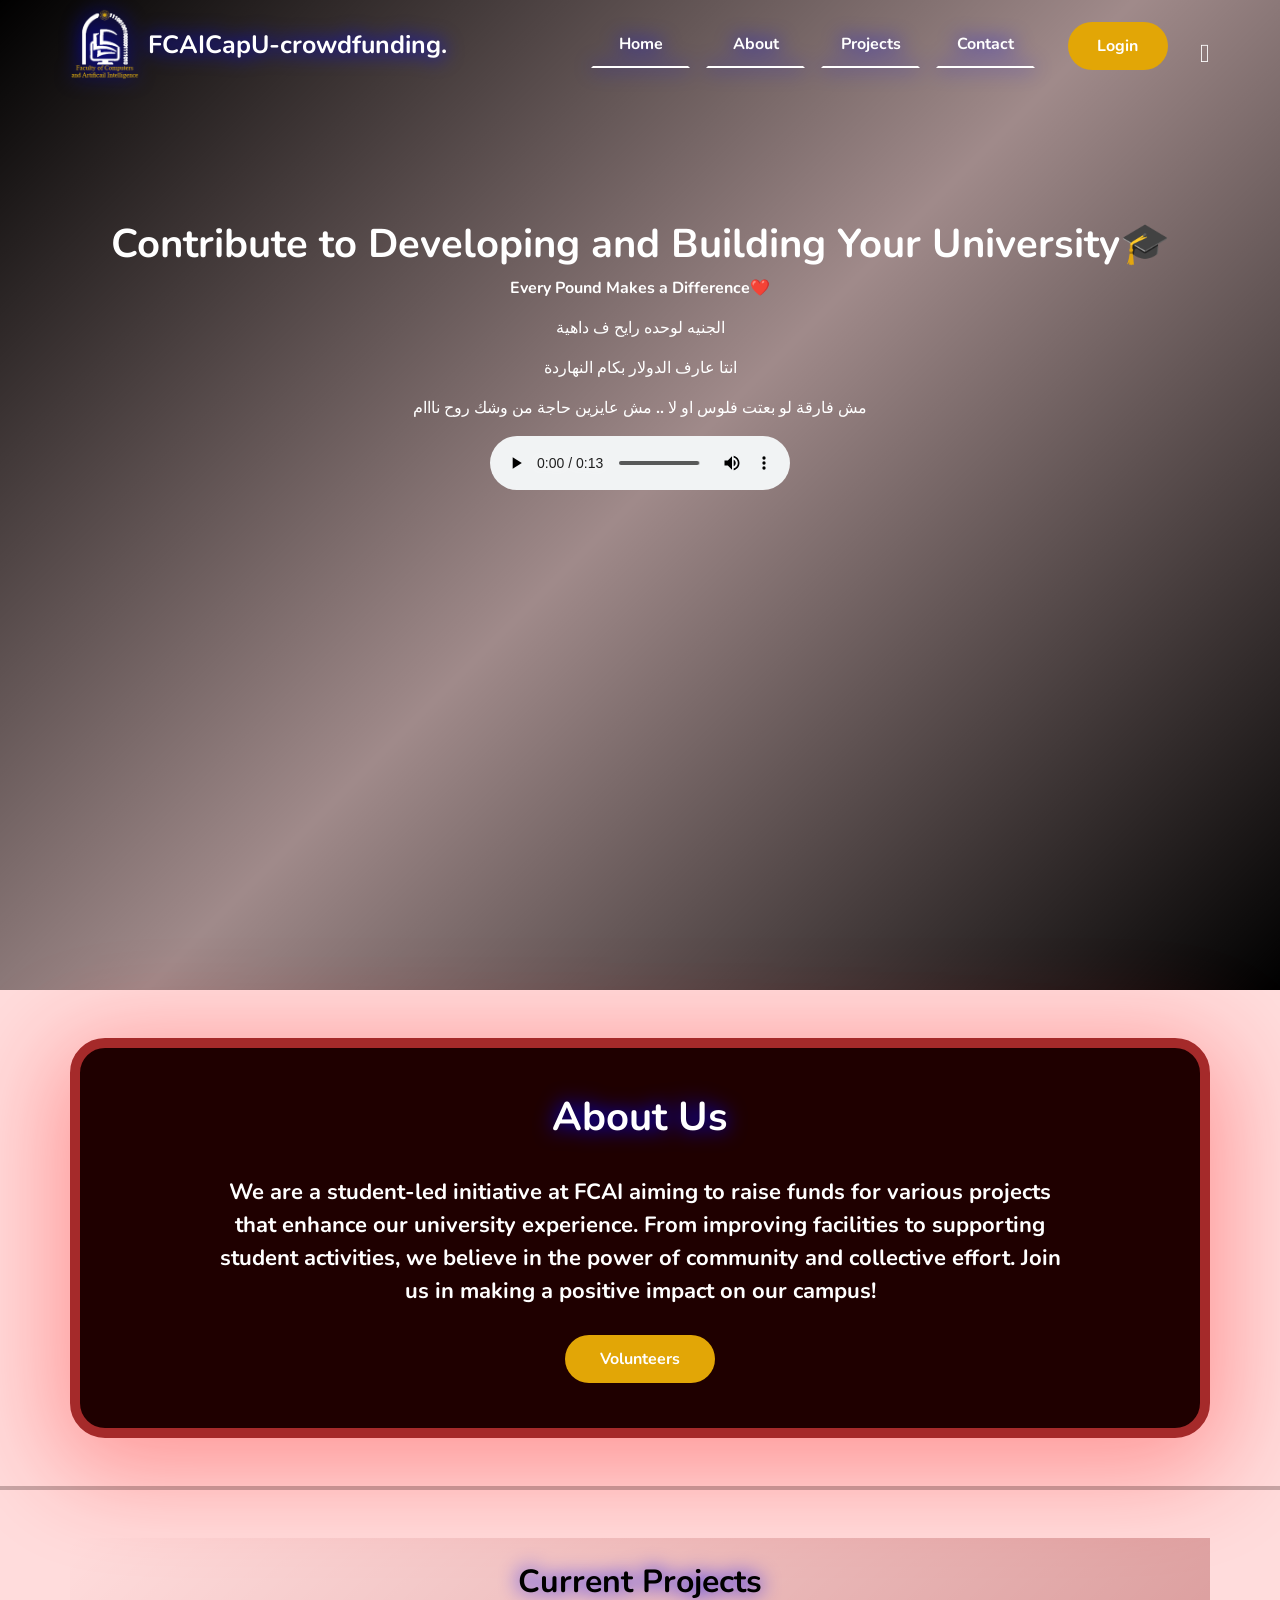
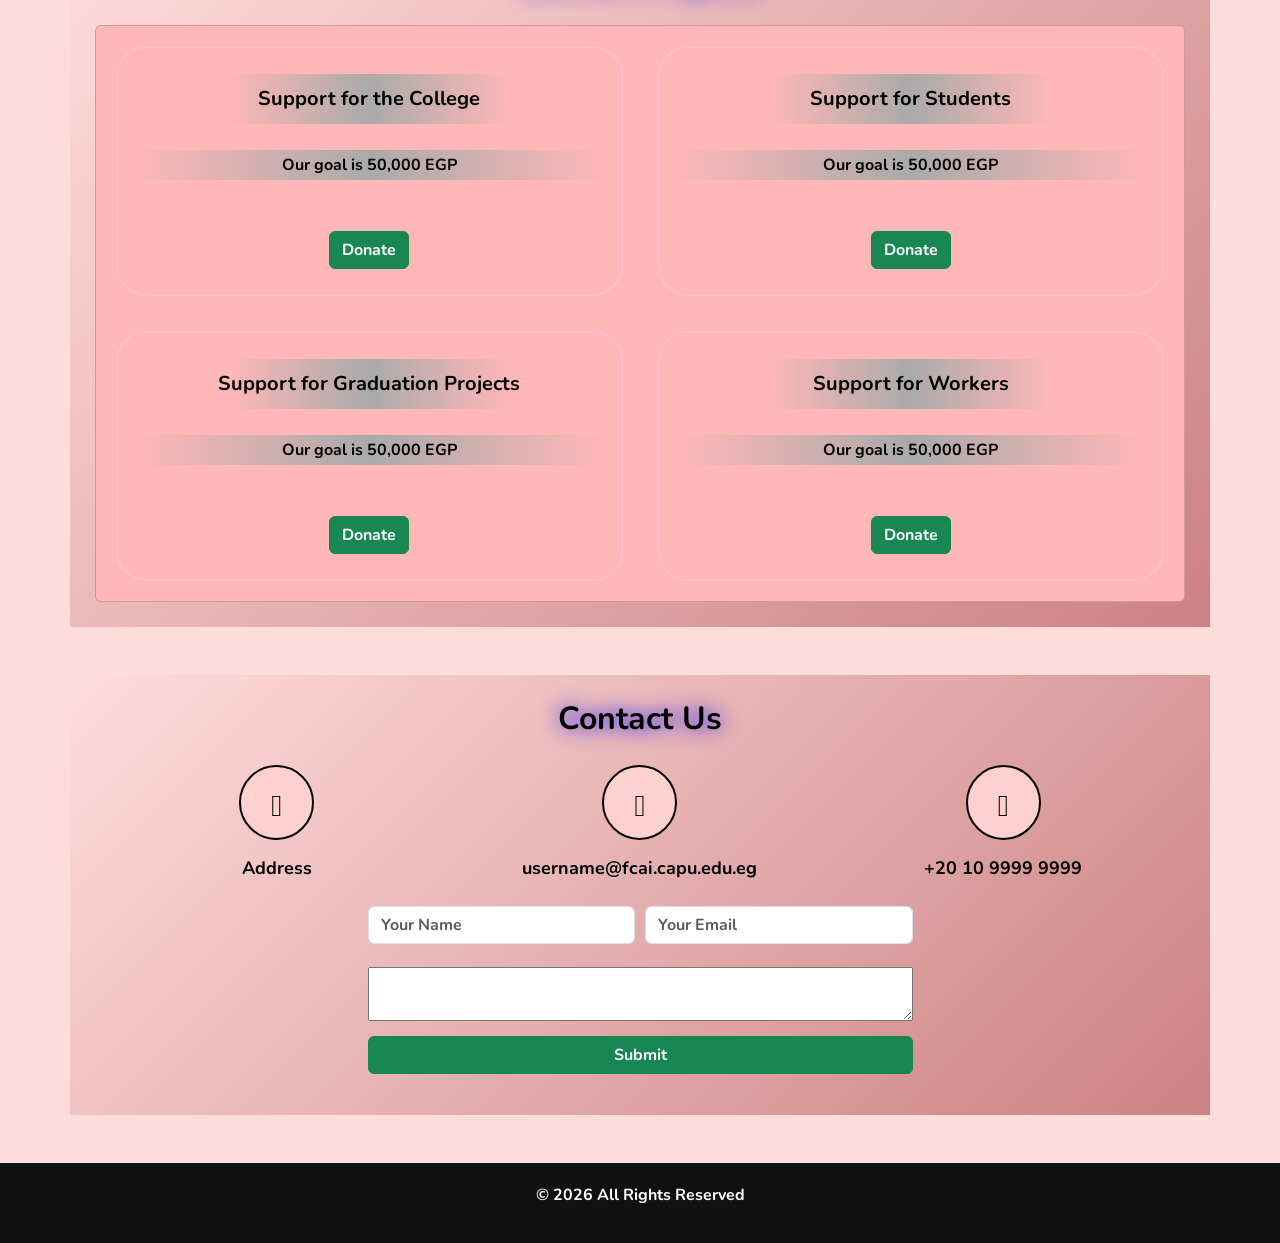
==== index.html @ 2aa603d4 "uyuyuyuyu" ====
<!DOCTYPE html>
<html lang="en">
<head>
    <meta charset="UTF-8">
    <meta name="viewport" content="width=device-width, initial-scale=1.0">
    <link rel="stylesheet" href="css/bootstrap/bootstrap.min.css">
    <link rel="stylesheet" href="css/bootstrap/bootstrap-icons.css">
    <link rel="stylesheet" href="css/main.css">
    <title>FCAICapU-crowdfunding</title>
    <link rel="icon" href="attachments/logos/logo1.png">
</head>
<body>
    <nav class="navbar">
        <div class="container">
            <div>
                <img src="attachments/logos/logo1.png" alt="Logo" class="logo" onclick="window.location.href='/index.html'">
                <a class="navbar-brand text-white ps-2" href="/index.html">FCAICapU-crowdfunding.</a>
            </div>
            <ul>
                <li><a href="#Home" class="text-white mx-2">Home</a></li>
                <li><a href="#about" class="text-white mx-2">About</a></li>
                <li><a href="#projects" class="text-white mx-2">Projects</a></li>
                <li><a href="#contact" class="text-white mx-2">Contact</a></li>
            </ul>
            <a href="html/login.html" class="btn btn-light mx-1 loginBtn">Login</a>
            <div class="theme">
                <i class="bi bi-sun-fill lightMode theme-icon"></i>
                <i class="bi bi-moon-fill darkMode theme-icon"></i>
            </div>
        </div>
    </nav>

    <!-- hero -->
    <section class="hero" id="Home">
        <h1>Contribute to Developing and Building Your University🎓</h1>
        <p>Every Pound Makes a Difference❤️</p>
        <p>الجنيه لوحده رايح ف داهية</p>
        <p>انتا عارف الدولار بكام النهاردة</p>
        <p>مش فارقة لو بعتت فلوس او لا .. مش عايزين حاجة من وشك روح نااام</p>
        <audio src="attachments/cc.mp3" controls></audio>
    </section>

    <!--   about   -->
    <section class="container my-5 about" id="about">
        <h1 class="text-center mb-4">About Us</h1>
        <p>We are a student-led initiative at FCAI aiming to raise funds for various projects that enhance our university experience. From improving facilities to supporting student activities, we believe in the power of community and collective effort. Join us in making a positive impact on our campus!</p>
        <button id="volunteers">Volunteers</button>
        <div class="pop-up" id="volunteerdiv">
            <div class="container">
                <button id="closeBtn">&times;</button>
                <div class="container2">
                    <div class="div1">
                        <div>
                            <img src="attachments/logos/logo1.png" alt="">
                            <p>Tarouq</p>
                        </div>
                        <div>
                            <img src="attachments/logos/logo1.png" alt="">
                            <p>Tarouq</p>
                        </div>
                    </div>
                    <div class="div2">
                        <div>
                            <img src="attachments/logos/logo1.png" alt="">
                            <p>Tarouq</p>
                        </div>
                        <div>
                            <img src="attachments/logos/logo1.png" alt="">
                            <p>Tarouq</p>
                        </div>
                    </div>
                    <div class="div3">
                        <div>
                            <img src="attachments/logos/logo1.png" alt="">
                            <p>Tarouq</p>
                        </div>
                        <div>
                            <img src="attachments/logos/logo1.png" alt="">
                            <p>Tarouq</p>
                        </div>
                    </div>
                </div>
            </div>
        </div>
    </section>
    <hr>
    
    <!--   projects   -->
    <section class="container my-5 projects" id="projects">
        <h2 class="text-center mb-4">Current Projects</h2>
        <div class="card project-card">
            <div class="card-body">
                <h5>Support for the College</h5>
                <p>Our goal is 50,000 EGP</p>
                <a href="html/support-college.html" id="support-college" class="btn btn-success mt-3">Donate</a>
            </div>
            <div class="card-body">
                <h5>Support for Students</h5>
                <p>Our goal is 50,000 EGP</p>
                <a href="html/support-students.html" id="support-students" class="btn btn-success mt-3">Donate</a>
            </div>
            <div class="card-body">
                <h5>Support for Graduation Projects</h5>
                <p>Our goal is 50,000 EGP</p>
                <a href="html/support-graduationProjects.html" id="support-graduationProjects" class="btn btn-success mt-3">Donate</a>
            </div>
            <div class="card-body">
                <h5>Support for Workers</h5>
                <p>Our goal is 50,000 EGP</p>
                <a href="html/support-workers.html" id="support-workers" class="btn btn-success mt-3">Donate</a>
            </div>
        </div>
    </section>

    <!-- contact -->
    <section id="contact" class="container my-5 contact">
        <h2 class="text-center">Contact Us</h2>
        <div class="bootstrap-icons">
            <div class="icon-div">
                <div class="circle">
                    <i class="bi bi-geo-alt-fill"></i>
                </div>
                <p>Address</p>
            </div>
            <div class="icon-div">
                <div class="circle"><i class="bi bi-envelope-fill"></i></div>
                <p>username@fcai.capu.edu.eg</p>
            </div>
            <div class="icon-div">
                <div class="circle"><i class="bi bi-telephone-fill"></i></div>
                <p>+20 10 9999 9999</button>
            </div>
        </div>
        <form action="php/donate.php" method="POST">
            <div style="display: flex; gap: 10px;">
                <input type="text" name="name" class="form-control my-2" placeholder="Your Name" required>
                <input type="email" name="email" class="form-control my-2" placeholder="Your Email" required>
            </div>
            <textarea name="" id="" required></textarea>
            <button class="btn btn-success w-100" type="submit">Submit</button>
        </form>
        <p id="msg" class="text-center mt-3"></p>
    </section>
    <footer>
        <p>© 2026 All Rights Reserved</p>
    </footer>
    <script src="js/main.js"></script>
</body>
</html>
---- css/main.css ----
@font-face {
    font-family: 'GE-SS-Two-Bold_ar';
    src: url('fonts/GE-SS-Two-ar/GE-SS-Two-Bold-ar.otf');
}
@font-face {
    font-family: 'GE-SS-Two-Light_ar';
    src: url('fonts/GE-SS-Two-ar/GE-SS-Two-Light-ar.otf');
}
@font-face {
    font-family: 'Nunito-Bold';
    src: url('fonts/Nunito-en/Nunito-Bold.ttf');
}
@font-face {
    font-family: 'Nunito-SemiBold';
    src: url('fonts/Nunito-en/Nunito-SemiBold.ttf');
}

/* ------------------------------------------------------------------------- Basics */
:root {
    --primary-color: #ffdcdc;
    --secondary-color: #1f0000;
    --third-color: #ffb7b7;
    --text-color: white;
    --text-color-inverted: black;
    --card-body-p: #aaa;
    --primary-shadow: 0 0 10px blue;
    --secondary-shadow: 0 0 10px rgb(0, 255, 255);
    --primary-hover-shadow: 0 10px 50px 0 rgba(0, 255, 255, 0.322);
    --secondary-hover-shadow: 0 15px 50px 0 rgba(255, 255, 0, 0.322);
}
* {
    font-family: 'Nunito-Bold';
    transition: 500ms;
}
html {
    scroll-behavior: smooth;
    font-family: 'Nunito-Bold';
}
body {
    background: var(--primary-color);
}
hr {
    border: 2px solid var(--secondary-color);
}

/* ------------------------------------------------------------------------- navbar */
.navbar {
    padding: 0;
    font-family: 'Nunito-Bold';
    position: fixed;
    width: 100%;
    height: 90px;
    display: flex;
    justify-content: center;
    align-items: center;
    transition: 300ms;
    z-index: 1000;
}
.navbar .container {
    padding: 0;
    height: 100%;
}
.navbar .container div:nth-child(1) {
    padding: 0;
    margin-top: -15px;
    display: flex;
    align-items: center;
}
.navbar .logo {
    margin: 0;
    width: 70px;
    height: 75px;
    filter: drop-shadow(0 0 10px blue);
    cursor: pointer;
    transition: 200ms;
}
.navbar .navbar-brand.text-white.ps-2 {
    font-size: 25px;
    filter: drop-shadow(0 0 10px blue);
    transition: 200ms;
}
.navbar .logo:hover,
.navbar .navbar-brand.text-white.ps-2:hover {
    font-weight: bold;
    filter: drop-shadow(0 0 10px rgb(0, 255, 255));
    scale: 1.02;
}
.navbar ul {
    margin-right: -100px;
    list-style: none;
    display: flex;
    padding: 22px;
    text-align: center;
    height: 100%;
    filter: drop-shadow(0 0 10px blue);
}
.navbar ul li {
    width: 115px;
    display: flex;
    justify-content: center;
}
.navbar ul li a {
    padding: 8px;
    width: 100%;
    border: 2px solid transparent;
    border-bottom: 2px solid white;
    border-radius: 10px 10px 0 0;
    text-decoration: none;
    transition: 200ms;
}
.navbar ul li a:hover {
    border: 2px solid cyan;
    border-bottom: 2px solid blue;
    font-weight: bold;
    transform: translateY(-5px);
    box-shadow: 0 10px 50px 0 rgba(0, 255, 255, 0.322);
}
.navbar .loginBtn {
    margin-top: -15px;
    background: #E2A606;
    color: white;
    padding: 10px 20px;
    border: 2px solid transparent;
    border-radius: 35px;
    width: 100px;
    transition: 200ms;
}
.navbar .loginBtn:hover {
    background: #E2A606;
    color: white;
    border: 2px solid white;
    transform: translateY(-5px);
    box-shadow: 0 15px 50px 0 rgba(255, 255, 0, 0.322);
}
.navbar .theme {
    margin-top: -15px;
    margin-right: -20px;
    margin-left: -70px;
    width: 30px;
    height: 30px;
    display: flex;
    justify-content: center;
    align-items: center;
}
.theme .theme-icon {
    position: absolute;
    display: block;
    font-size: 26px;
    width: 30px;
    height: 30px;
    color: white;
    cursor: pointer;
}
.theme-icon.lightMode {
    display: none;
}

/* ------------------------------------------------------------------------- hero */

.hero {
    position: relative;
    top: 0;
    padding: 120px 20px;
    padding-top: 220px;
    text-align: center;
    color: white;
    width: 100%;
    height: 110vh;
}
.hero::before {
    content: "";
    position: absolute;
    top: 0;
    right: 0;
    background: 
        linear-gradient(135deg, rgba(0,0,0,1) 0%, rgba(0, 0, 0, 0.372) 50%, rgba(0,0,0,1) 100%),
        url('../attachments/wallpapers/FCAIH2.jpg') fixed;
    background-size: cover;
    background-repeat: no-repeat;
    width: 100%;
    height: 100%;
    z-index: -1;
}
.hero h1 {
    font-size: 40px;
}

/* ------------------------------------------------------------------------- about */

.about {
    font-family: 'Nunito-Bold';
    scroll-margin-top: 125px;
    padding: 40px 20px;
    background: #1f0000;
    color: white;
    border: 10px solid brown;
    border-radius: 35px;
    box-shadow: 0 20px 100px 15px rgba(255, 0, 0, 0.322);
    display: flex;
    flex-direction: column;
    justify-content: space-around;
    align-items: center;
    text-align: center;
    height: 400px;
    transition: 200ms;
}
.about h1 {
    filter: drop-shadow(0 0 10px blue);
}
.about p {
    font-size: 22px;
    width: 80%;
}
.about #volunteers {
    background: #E2A606;
    color: white;
    border: 2px solid transparent;
    padding: 10px 20px;
    border-radius: 35px;
    width: 150px;
    transition: 200ms;
}
.about #volunteers:hover {
    background: #E2A606;
    color: white;
    border: 2px solid white;
    transform: translateY(-5px);
    box-shadow: 0 15px 50px 0 rgba(255, 255, 0, 0.322);
}
.pop-up {
    position: fixed;
    top: 0;
    right: 0;
    width: 100%;
    height: 100%;
    background: rgba(0, 0, 0, 0.5);
    display: none;
    backdrop-filter: blur(15px);
    z-index: 1000;
}
.pop-up #closeBtn {
    position: absolute;
    top: 0;
    right: 0;
    background-color: rgb(255, 194, 194);
    color: black;
    width: 40px;
    height: 40px;
    border: none;
    font-size: 20px;
    cursor: pointer;
    transition: 200ms;
}
.pop-up #closeBtn:hover {
    background-color: red;
    color: white;
}
.pop-up .container {
    position: absolute;
    top: 50%;
    left: 50%;
    transform: translate(-50%, -50%);
    background: #FFDCDC;
    padding: 20px;
    border-radius: 10px;
    width: 70%;
    height: 95%;
}
.pop-up .container .container2 {
    display: flex;
    justify-content: space-around;
    align-items: center;
    height: 100%;
}
.pop-up .container .container2 .div1,
.pop-up .container .container2 .div2,
.pop-up .container .container2 .div3 {
    width: 30%;
    height: 90%;
    background: #E2A606;
    color: white;
    display: flex;
    flex-direction: column;
    justify-content: center;
    align-items: center;
    font-size: 30px;
    border-radius: 10px;
    transition: 200ms;
}
.pop-up .container .container2 .div1 div,
.pop-up .container .container2 .div2 div,
.pop-up .container .container2 .div3 div {
    width: 90%;
    height: 45%;
    background: #FFDCDC;
    color: #a37802;
    margin: 10px;
    display: flex;
    flex-direction: column;
    justify-content: center;
    align-items: center;
    border-radius: 5px;
    transition: 200ms;
}
.pop-up .container .container2 .div1 img,
.pop-up .container .container2 .div2 img,
.pop-up .container .container2 .div3 img {
    width: 100px;
    height: 100px;
    box-shadow: 0 0 10px 0 black;
    margin: 15px 0;
}

/* ------------------------------------------------------------------------- projects */
.projects {
    padding: 25px;
    scroll-margin-top: 90px;
    display: block;
    width: 100%;
    height: 100%;
    background: linear-gradient(135deg, transparent, rgba(129, 0, 0, 0.413));
    gap: 20px;
}
.projects h2 {
    text-align: center;
    color: var(--text-color-inverted);
    filter: drop-shadow(0 0 10px blue);
}
.projects .project-card {
    padding: 20px;
    display: flex;
    flex-wrap: wrap;
    flex-direction: row;
    gap: 35px;
    background-color: var(--third-color);
}
.project-card .card-body {
    justify-content: center;
    width: calc((100% - 50px) / 2);
    height: 250px;
    display: flex;
    border: 2px solid pink;
    border-radius: 30px;
    flex-direction: column;
    justify-content: space-around;
    align-items: center;
    align-items: center;
}
.card-body h5,
.card-body p {
    background: linear-gradient(90deg, transparent 20%, var(--card-body-p) 50%, transparent 80%);
    width: 100%;
    height: 50px;
    display: flex;
    justify-content: center;
    align-items: center;
    color: var(--text-color-inverted);
    text-align: center;
}
.card-body p {
    background: linear-gradient(90deg, transparent, var(--card-body-p), transparent);
    height: 30px;
}
.card-body a {
    scroll-margin-top: 300px;
}
.card-body .progress {
    width: 100%;
    height: 10px;
}
.progess .progress-bar {
    width: 100%;
    height: 100%;
    background-color: var(--secondary-color);
}

/* ------------------------------------------------------------------------- contact */

.contact {
    padding: 25px;
    scroll-margin-top: 90px;
    display: block;
    width: 100%;
    height: 100%;
    background: linear-gradient(135deg, transparent, rgba(129, 0, 0, 0.413));
}
.contact h2 {
    text-align: center;
    width: max-content;
    margin: auto;
    margin-bottom: 26px;
    color: var(--text-color-inverted);
    filter: drop-shadow(0 0 10px blue);
}
.contact .bootstrap-icons {
    display: flex;
    justify-content: space-around;
    align-items: center;
    font-size: 30px;
    color: var(--text-color-inverted);
}
.bootstrap-icons .icon-div {
    width: 30%;
    display: flex;
    flex-direction: column;
    justify-content: center;
    align-items: center;
}
.icon-div .circle {
    margin-bottom: 15px;
    width: 75px;
    height: 75px;
    border: 2px solid var(--text-color-inverted);
    border-radius: 50%;
    display: flex;
    justify-content: center;
    align-items: center;
    background-color: rgb(255, 208, 208);
}
.icon-div p {
    font-size: 18px;
}
.contact form {
    width: 50%;
    margin: auto;
    display: flex;
    flex-direction: column;
    gap: 15px;
}

/* ------------------------------------------------------------------------- footer */

footer {
    background: #111;
    color: white;
    padding: 20px;
    text-align: center;
}
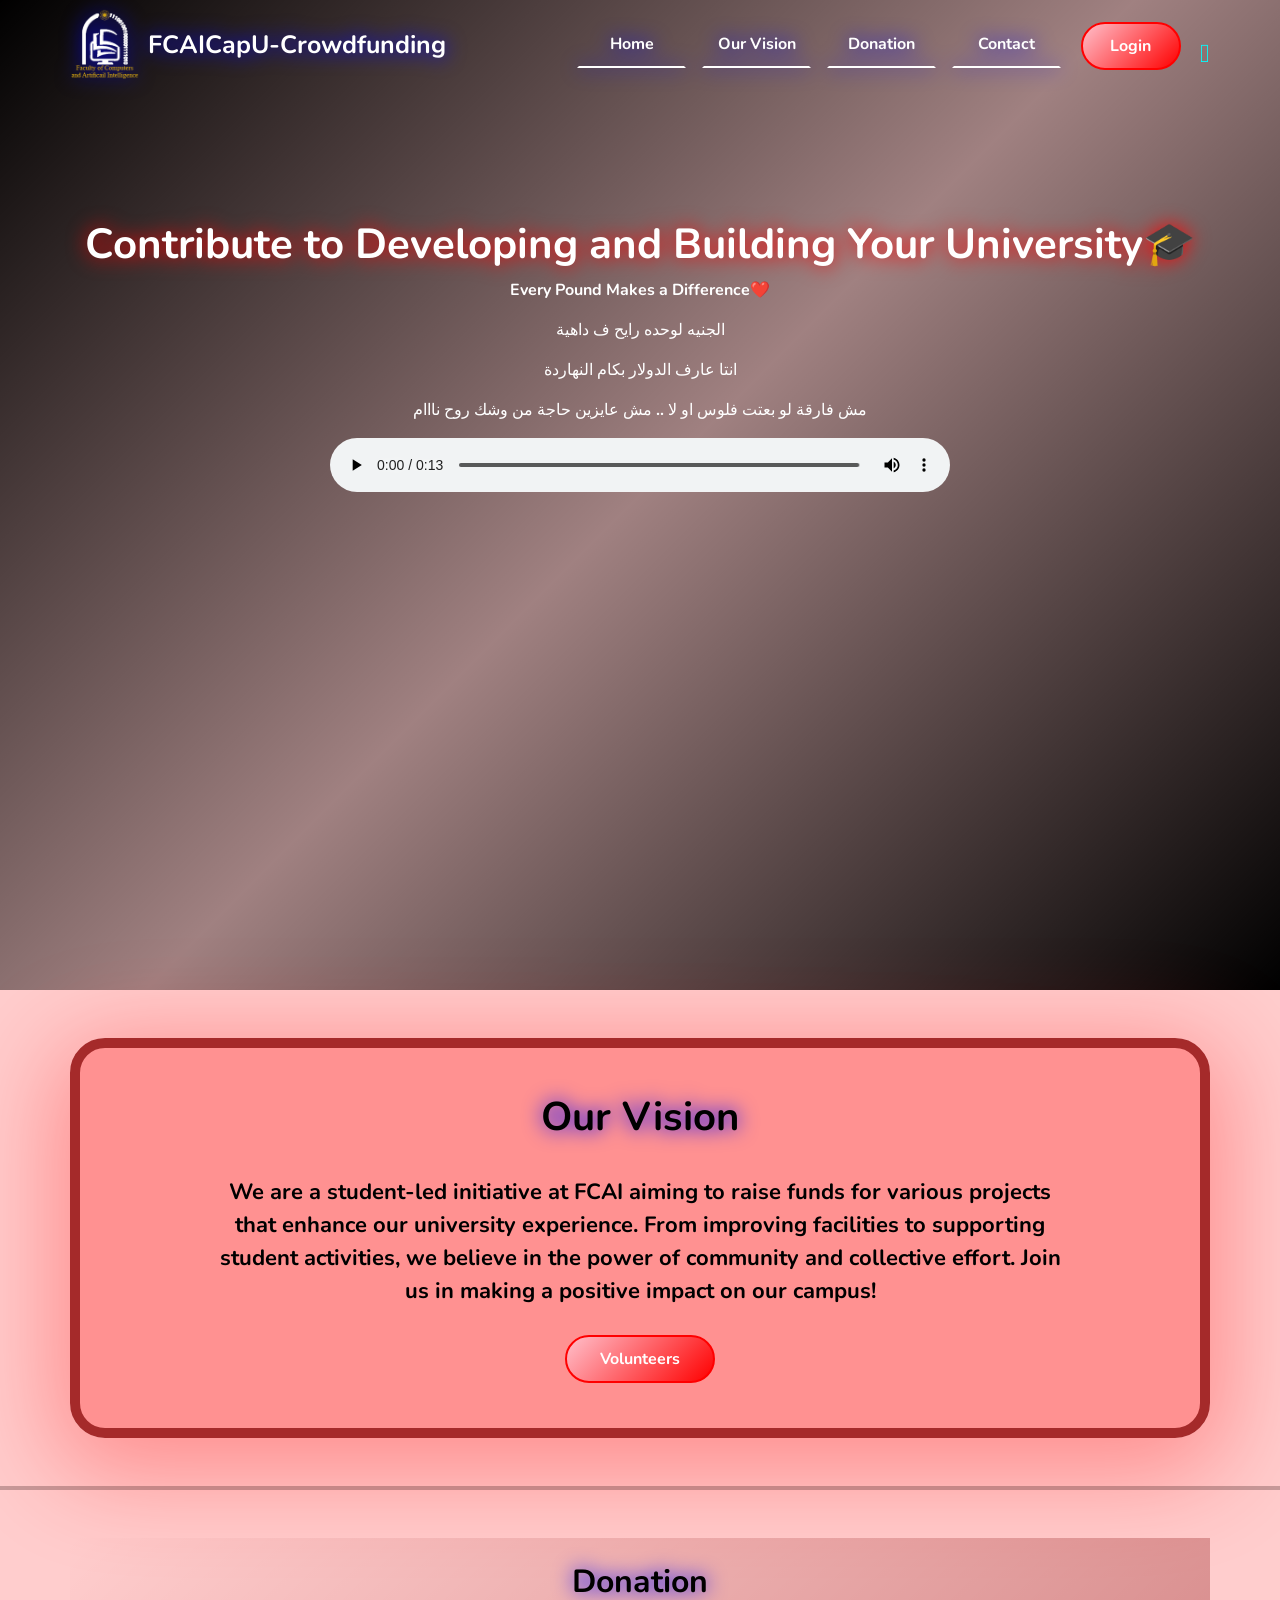
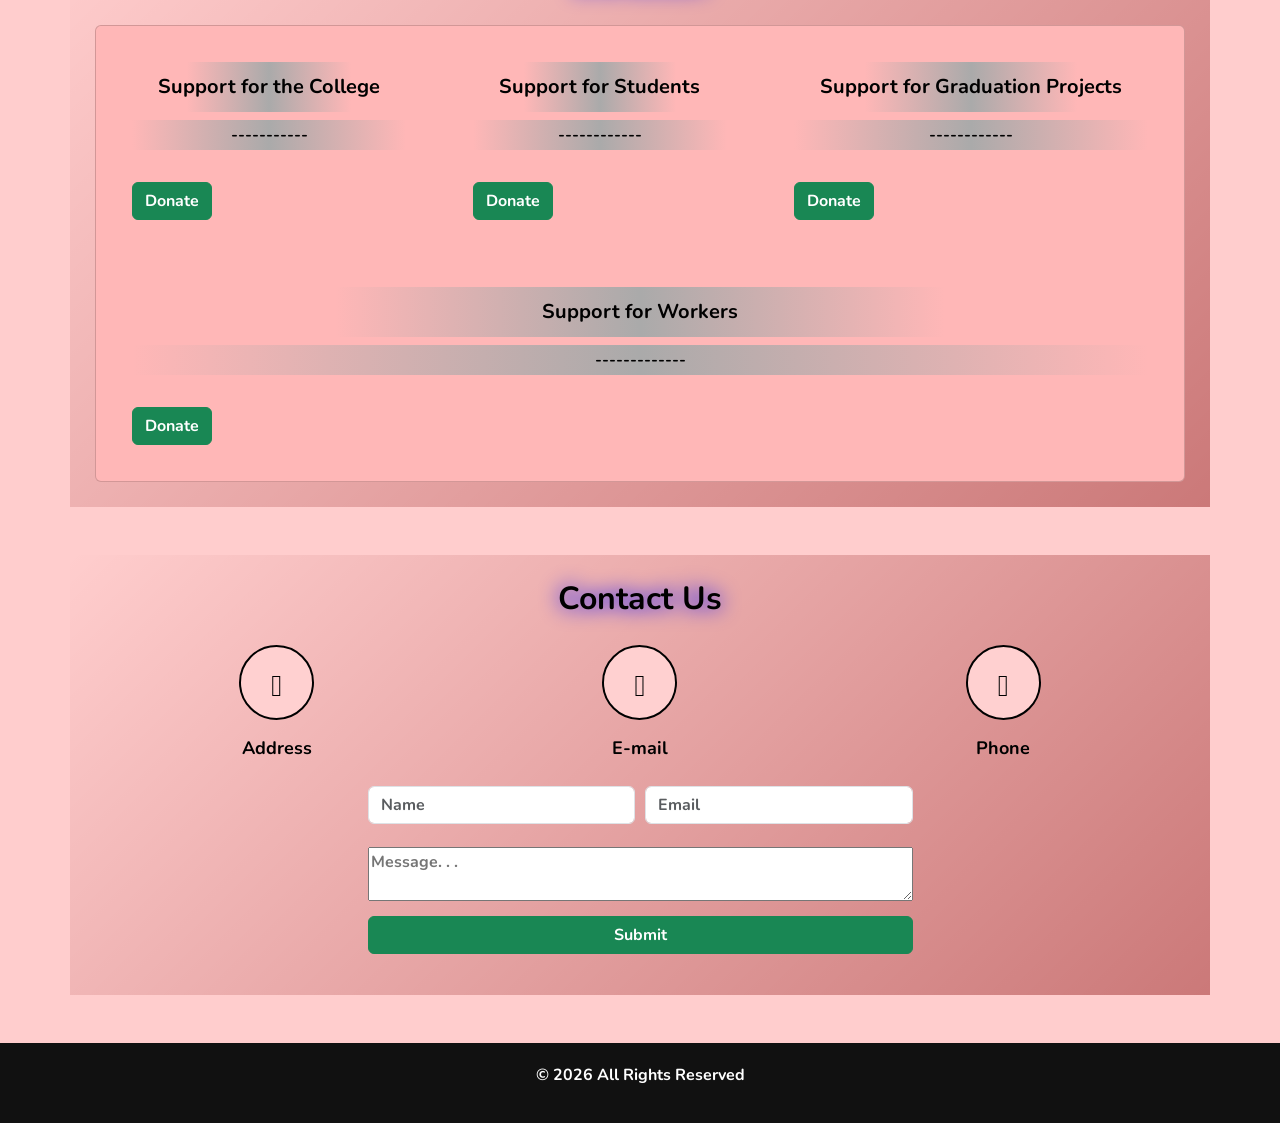
==== commit 2a85bf89: ",iuy" ====
--- a/index.html
+++ b/index.html
@@ -5,145 +5,148 @@
     <meta name="viewport" content="width=device-width, initial-scale=1.0">
     <link rel="stylesheet" href="css/bootstrap/bootstrap.min.css">
     <link rel="stylesheet" href="css/bootstrap/bootstrap-icons.css">
+    <link rel="stylesheet" href="css/animations.css">
     <link rel="stylesheet" href="css/main.css">
-    <title>FCAICapU-crowdfunding</title>
+    <title>FCAIH-Crowdfunding</title>
     <link rel="icon" href="attachments/logos/logo1.png">
 </head>
 <body>
-    <nav class="navbar">
-        <div class="container">
-            <div>
-                <img src="attachments/logos/logo1.png" alt="Logo" class="logo" onclick="window.location.href='/index.html'">
-                <a class="navbar-brand text-white ps-2" href="/index.html">FCAICapU-crowdfunding.</a>
+    <div class="animated-body">
+        <nav class="navbar">
+            <div class="container">
+                <div>
+                    <img src="attachments/logos/logo1.png" alt="Logo" class="logo" onclick="window.location.href='index.html'">
+                    <a class="navbar-brand text-white ps-2" href="index.html">FCAICapU-Crowdfunding</a>
+                </div>
+                <ul>
+                    <li><a href="#Home" class="text-white mx-2">Home</a></li>
+                    <li><a href="#about" class="text-white mx-2">Our Vision</a></li>
+                    <li><a href="#donations" class="text-white mx-2">Donation</a></li>
+                    <li><a href="#contact" class="text-white mx-2">Contact</a></li>
+                </ul>
+                <a href="html/login.html" class="btn btn-light mx-1 loginBtn">Login</a>
+                <div class="theme">
+                    <i class="bi bi-sun-fill lightMode theme-icon"></i>
+                    <i class="bi bi-moon-fill darkMode theme-icon"></i>
+                </div>
             </div>
-            <ul>
-                <li><a href="#Home" class="text-white mx-2">Home</a></li>
-                <li><a href="#about" class="text-white mx-2">About</a></li>
-                <li><a href="#projects" class="text-white mx-2">Projects</a></li>
-                <li><a href="#contact" class="text-white mx-2">Contact</a></li>
-            </ul>
-            <a href="html/login.html" class="btn btn-light mx-1 loginBtn">Login</a>
-            <div class="theme">
-                <i class="bi bi-sun-fill lightMode theme-icon"></i>
-                <i class="bi bi-moon-fill darkMode theme-icon"></i>
-            </div>
-        </div>
-    </nav>
-
-    <!-- hero -->
-    <section class="hero" id="Home">
-        <h1>Contribute to Developing and Building Your University🎓</h1>
-        <p>Every Pound Makes a Difference❤️</p>
-        <p>الجنيه لوحده رايح ف داهية</p>
-        <p>انتا عارف الدولار بكام النهاردة</p>
-        <p>مش فارقة لو بعتت فلوس او لا .. مش عايزين حاجة من وشك روح نااام</p>
-        <audio src="attachments/cc.mp3" controls></audio>
-    </section>
-
-    <!--   about   -->
-    <section class="container my-5 about" id="about">
-        <h1 class="text-center mb-4">About Us</h1>
-        <p>We are a student-led initiative at FCAI aiming to raise funds for various projects that enhance our university experience. From improving facilities to supporting student activities, we believe in the power of community and collective effort. Join us in making a positive impact on our campus!</p>
-        <button id="volunteers">Volunteers</button>
-        <div class="pop-up" id="volunteerdiv">
-            <div class="container">
-                <button id="closeBtn">&times;</button>
-                <div class="container2">
-                    <div class="div1">
-                        <div>
-                            <img src="attachments/logos/logo1.png" alt="">
-                            <p>Tarouq</p>
+        </nav>
+    
+        <!-- hero -->
+        <section class="hero" id="Home">
+            <h1>Contribute to Developing and Building Your University🎓</h1>
+            <p>Every Pound Makes a Difference❤️</p>
+            <p>الجنيه لوحده رايح ف داهية</p>
+            <p>انتا عارف الدولار بكام النهاردة</p>
+            <p>مش فارقة لو بعتت فلوس او لا .. مش عايزين حاجة من وشك روح نااام</p>
+            <audio src="attachments/cc.mp3" controls></audio>
+        </section>
+    
+        <!--   our vision   -->
+        <section class="container my-5 about" id="about">
+            <h1 class="text-center mb-4">Our Vision</h1>
+            <p>We are a student-led initiative at FCAI aiming to raise funds for various projects that enhance our university experience. From improving facilities to supporting student activities, we believe in the power of community and collective effort. Join us in making a positive impact on our campus!</p>
+            <button id="volunteers">Volunteers</button>
+            <div class="pop-up" id="volunteerdiv">
+                <div class="container mini-pop-up">
+                    <button id="closeBtn">&times;</button>
+                    <div class="container2">
+                        <div class="div1">
+                            <div>
+                                <img src="attachments/volunteers/Tariq_Ahmed.jpg" alt="">
+                                <p>Tariq Ahmed</p>
+                            </div>
+                            <div>
+                                <img src="attachments/volunteers/Eslam_Saad.jpg" alt="">
+                                <p>Eslam Saad</p>
+                            </div>
                         </div>
-                        <div>
-                            <img src="attachments/logos/logo1.png" alt="">
-                            <p>Tarouq</p>
+                        <div class="div2">
+                            <div>
+                                <img src="attachments/volunteers/Anas_Mohammed.png" alt="">
+                                <p>Anas Mohammed</p>
+                            </div>
+                            <div>
+                                <img src="attachments/logos/logo1.png" alt="">
+                                <p>Ahmed Kamal</p>
+                            </div>
                         </div>
-                    </div>
-                    <div class="div2">
-                        <div>
-                            <img src="attachments/logos/logo1.png" alt="">
-                            <p>Tarouq</p>
-                        </div>
-                        <div>
-                            <img src="attachments/logos/logo1.png" alt="">
-                            <p>Tarouq</p>
-                        </div>
-                    </div>
-                    <div class="div3">
-                        <div>
-                            <img src="attachments/logos/logo1.png" alt="">
-                            <p>Tarouq</p>
-                        </div>
-                        <div>
-                            <img src="attachments/logos/logo1.png" alt="">
-                            <p>Tarouq</p>
+                        <div class="div3">
+                            <div>
+                                <img src="attachments/logos/logo1.png" alt="">
+                                <p>Ammar Yasser</p>
+                            </div>
+                            <div>
+                                <img src="attachments/volunteers/Hossam_Abdul-Aziz.png" alt="">
+                                <p>Hossam Abdul-Aziz</p>
+                            </div>
                         </div>
                     </div>
                 </div>
             </div>
-        </div>
-    </section>
-    <hr>
+        </section>
+        <hr>
+        
+        <!--   donations   -->
+        <section class="container my-5 donations" id="donations">
+            <h2 class="text-center mb-4">Donation</h2>
+            <div class="card project-card">
+                <div class="card-body">
+                    <h5>Support for the College</h5>
+                    <p>-----------</p>
+                    <a href="html/support-college.html" id="support-college" class="btn btn-success mt-3">Donate</a>
+                </div>
+                <div class="card-body">
+                    <h5>Support for Students</h5>
+                    <p>------------</p>
+                    <a href="html/support-students.html" id="support-students" class="btn btn-success mt-3">Donate</a>
+                </div>
+                <div class="card-body">
+                    <h5>Support for Graduation Projects</h5>
+                    <p>------------</p>
+                    <a href="html/support-graduationProjects.html" id="support-graduationProjects" class="btn btn-success mt-3">Donate</a>
+                </div>
+                <div class="card-body">
+                    <h5>Support for Workers</h5>
+                    <p>-------------</p>
+                    <a href="html/support-workers.html" id="support-workers" class="btn btn-success mt-3">Donate</a>
+                </div>
+            </div>
+        </section>
     
-    <!--   projects   -->
-    <section class="container my-5 projects" id="projects">
-        <h2 class="text-center mb-4">Current Projects</h2>
-        <div class="card project-card">
-            <div class="card-body">
-                <h5>Support for the College</h5>
-                <p>Our goal is 50,000 EGP</p>
-                <a href="html/support-college.html" id="support-college" class="btn btn-success mt-3">Donate</a>
+        <!-- contact -->
+        <section id="contact" class="container my-5 contact">
+            <h2 class="text-center">Contact Us</h2>
+            <div class="bootstrap-icons">
+                <div class="icon-div">
+                    <div class="circle">
+                        <i class="bi bi-geo-alt-fill"></i>
+                    </div>
+                    <p>Address</p>
+                </div>
+                <div class="icon-div">
+                    <div class="circle"><i class="bi bi-envelope-fill"></i></div>
+                    <p>E-mail</p>
+                </div>
+                <div class="icon-div">
+                    <div class="circle"><i class="bi bi-telephone-fill"></i></div>
+                    <p>Phone</button>
+                </div>
             </div>
-            <div class="card-body">
-                <h5>Support for Students</h5>
-                <p>Our goal is 50,000 EGP</p>
-                <a href="html/support-students.html" id="support-students" class="btn btn-success mt-3">Donate</a>
-            </div>
-            <div class="card-body">
-                <h5>Support for Graduation Projects</h5>
-                <p>Our goal is 50,000 EGP</p>
-                <a href="html/support-graduationProjects.html" id="support-graduationProjects" class="btn btn-success mt-3">Donate</a>
-            </div>
-            <div class="card-body">
-                <h5>Support for Workers</h5>
-                <p>Our goal is 50,000 EGP</p>
-                <a href="html/support-workers.html" id="support-workers" class="btn btn-success mt-3">Donate</a>
-            </div>
-        </div>
-    </section>
-
-    <!-- contact -->
-    <section id="contact" class="container my-5 contact">
-        <h2 class="text-center">Contact Us</h2>
-        <div class="bootstrap-icons">
-            <div class="icon-div">
-                <div class="circle">
-                    <i class="bi bi-geo-alt-fill"></i>
+            <form action="php/donate.php" method="POST">
+                <div style="display: flex; gap: 10px;">
+                    <input type="text" name="name" class="form-control my-2" placeholder="Name" required>
+                    <input type="email" name="email" class="form-control my-2" placeholder="Email" required>
                 </div>
-                <p>Address</p>
-            </div>
-            <div class="icon-div">
-                <div class="circle"><i class="bi bi-envelope-fill"></i></div>
-                <p>username@fcai.capu.edu.eg</p>
-            </div>
-            <div class="icon-div">
-                <div class="circle"><i class="bi bi-telephone-fill"></i></div>
-                <p>+20 10 9999 9999</button>
-            </div>
-        </div>
-        <form action="php/donate.php" method="POST">
-            <div style="display: flex; gap: 10px;">
-                <input type="text" name="name" class="form-control my-2" placeholder="Your Name" required>
-                <input type="email" name="email" class="form-control my-2" placeholder="Your Email" required>
-            </div>
-            <textarea name="" id="" required></textarea>
-            <button class="btn btn-success w-100" type="submit">Submit</button>
-        </form>
-        <p id="msg" class="text-center mt-3"></p>
-    </section>
-    <footer>
-        <p>© 2026 All Rights Reserved</p>
-    </footer>
+                <textarea name="message" id="message" placeholder="Message. . ."  required></textarea>
+                <button class="btn btn-success w-100" type="submit">Submit</button>
+            </form>
+            <p id="msg" class="text-center mt-3"></p>
+        </section>
+        <footer>
+            <p>© 2026 All Rights Reserved</p>
+        </footer>
+    </div>
     <script src="js/main.js"></script>
 </body>
 </html>
--- a/css/animations.css
+++ b/css/animations.css
@@ -0,0 +1,57 @@
+
+/* --------------------------------------------------------- CSS for index.html */
+
+@keyframes index-body {
+    from {
+        background: black;
+    } to {
+        background: transparent;
+    }
+}
+@keyframes pop-up {
+    from {
+        backdrop-filter: blur(0px);
+        background: #00000000;
+    } to {
+        backdrop-filter: blur(20px);
+        background: rgba(0, 0, 0, 0.5);
+    }
+}
+@keyframes pop-up2 {
+    from {
+        backdrop-filter: blur(20px);
+        background: rgba(0, 0, 0, 0.5);
+    } to {
+        backdrop-filter: blur(0px);
+        background: #00000000;
+    }
+}
+@keyframes mini-pop-up {
+    from {
+        opacity: 0;
+        right: -50%;
+    } to {
+        opacity: 1;
+        right: 50%;
+    }
+}
+@keyframes mini-pop-up2 {
+    from {
+        opacity: 1;
+        right: 50%;
+    } to {
+        opacity: 0;
+        right: 150%;
+    }
+}
+
+/* --------------------------------------------------------- CSS for login.html & register.html */
+
+@keyframes blur {
+    from {
+        filter: blur(100px);
+    } to {
+        filter: blur(0px);
+    }
+}
+
--- a/css/main.css
+++ b/css/main.css
@@ -17,16 +17,18 @@
 
 /* ------------------------------------------------------------------------- Basics */
 :root {
-    --primary-color: #ffdcdc;
+    --primary-color: #ffcdcd;
     --secondary-color: #1f0000;
     --third-color: #ffb7b7;
+    --fourth-color: #d88787;
+    --toBrown: brown;
+    --about: #ff5f5f8a;
+    --about-img: #ffc0ca;
     --text-color: white;
     --text-color-inverted: black;
     --card-body-p: #aaa;
-    --primary-shadow: 0 0 10px blue;
-    --secondary-shadow: 0 0 10px rgb(0, 255, 255);
-    --primary-hover-shadow: 0 10px 50px 0 rgba(0, 255, 255, 0.322);
-    --secondary-hover-shadow: 0 15px 50px 0 rgba(255, 255, 0, 0.322);
+    --drop-shadow-color: blue;
+    --drop-shadow-color-inverted: cyan;
 }
 * {
     font-family: 'Nunito-Bold';
@@ -38,6 +40,9 @@
 }
 body {
     background: var(--primary-color);
+}
+.animated-body {
+    animation: index-body 1s forwards ease;
 }
 hr {
     border: 2px solid var(--secondary-color);
@@ -48,6 +53,7 @@
     padding: 0;
     font-family: 'Nunito-Bold';
     position: fixed;
+    top: 0;
     width: 100%;
     height: 90px;
     display: flex;
@@ -70,20 +76,23 @@
     margin: 0;
     width: 70px;
     height: 75px;
-    filter: drop-shadow(0 0 10px blue);
+    filter: drop-shadow(0 0 10px var(--drop-shadow-color));
     cursor: pointer;
     transition: 200ms;
 }
 .navbar .navbar-brand.text-white.ps-2 {
     font-size: 25px;
-    filter: drop-shadow(0 0 10px blue);
+    filter: drop-shadow(0 0 10px var(--drop-shadow-color));
     transition: 200ms;
 }
 .navbar .logo:hover,
 .navbar .navbar-brand.text-white.ps-2:hover {
     font-weight: bold;
-    filter: drop-shadow(0 0 10px rgb(0, 255, 255));
+    filter: drop-shadow(0 0 10px var(--drop-shadow-color-inverted));
     scale: 1.02;
+}
+.navbar .navbar-brand.text-white.ps-2:focus {
+    scale: 0.90;
 }
 .navbar ul {
     margin-right: -100px;
@@ -92,10 +101,13 @@
     padding: 22px;
     text-align: center;
     height: 100%;
-    filter: drop-shadow(0 0 10px blue);
+    filter: drop-shadow(0 0 10px var(--drop-shadow-color));
+}
+.navbar ul:hover {
+    filter: drop-shadow(0 0 10px var(--drop-shadow-color-inverted));
 }
 .navbar ul li {
-    width: 115px;
+    width: 125px;
     display: flex;
     justify-content: center;
 }
@@ -115,22 +127,27 @@
     transform: translateY(-5px);
     box-shadow: 0 10px 50px 0 rgba(0, 255, 255, 0.322);
 }
+.navbar ul li a:focus {
+    scale: 0.75;
+}
 .navbar .loginBtn {
     margin-top: -15px;
-    background: #E2A606;
+    background: linear-gradient(135deg,pink, red);
     color: white;
     padding: 10px 20px;
-    border: 2px solid transparent;
+    border: 2px solid red;
     border-radius: 35px;
     width: 100px;
     transition: 200ms;
 }
 .navbar .loginBtn:hover {
-    background: #E2A606;
-    color: white;
+    background: linear-gradient(135deg, red,pink);
     border: 2px solid white;
     transform: translateY(-5px);
-    box-shadow: 0 15px 50px 0 rgba(255, 255, 0, 0.322);
+    box-shadow: 0 15px 50px 0 rgba(255, 0, 0, 0.281);
+}
+.navbar .loginBtn:focus {
+    scale: 0.75;
 }
 .navbar .theme {
     margin-top: -15px;
@@ -148,8 +165,11 @@
     font-size: 26px;
     width: 30px;
     height: 30px;
-    color: white;
+    color: cyan;
     cursor: pointer;
+}
+.theme .theme-icon:hover {
+    scale: 1.15;
 }
 .theme-icon.lightMode {
     display: none;
@@ -182,7 +202,11 @@
     z-index: -1;
 }
 .hero h1 {
-    font-size: 40px;
+    font-size: 42px;
+    filter: drop-shadow(0 0 10px red);
+}
+.hero audio {
+    width: 50%;
 }
 
 /* ------------------------------------------------------------------------- about */
@@ -191,9 +215,9 @@
     font-family: 'Nunito-Bold';
     scroll-margin-top: 125px;
     padding: 40px 20px;
-    background: #1f0000;
-    color: white;
-    border: 10px solid brown;
+    background: var(--about);
+    color: var(--text-color-inverted);
+    border: 10px solid var(--toBrown);
     border-radius: 35px;
     box-shadow: 0 20px 100px 15px rgba(255, 0, 0, 0.322);
     display: flex;
@@ -202,30 +226,29 @@
     align-items: center;
     text-align: center;
     height: 400px;
-    transition: 200ms;
 }
 .about h1 {
-    filter: drop-shadow(0 0 10px blue);
+    filter: drop-shadow(0 0 10px var(--drop-shadow-color));
 }
 .about p {
     font-size: 22px;
     width: 80%;
 }
 .about #volunteers {
-    background: #E2A606;
-    color: white;
-    border: 2px solid transparent;
+    background: linear-gradient(135deg, pink, red);
+    color: white;
+    border: 2px solid red;
     padding: 10px 20px;
     border-radius: 35px;
     width: 150px;
     transition: 200ms;
 }
 .about #volunteers:hover {
-    background: #E2A606;
+    background: linear-gradient(135deg, red, pink);
     color: white;
     border: 2px solid white;
-    transform: translateY(-5px);
-    box-shadow: 0 15px 50px 0 rgba(255, 255, 0, 0.322);
+    transform: translateY(-3px);
+    scale: 1.05;
 }
 .pop-up {
     position: fixed;
@@ -235,16 +258,20 @@
     height: 100%;
     background: rgba(0, 0, 0, 0.5);
     display: none;
-    backdrop-filter: blur(15px);
+    backdrop-filter: blur(20px);
     z-index: 1000;
+    animation: pop-up 750ms forwards ease;
+}
+.popup-hide {
+    animation: pop-up2 750ms forwards ease;
 }
 .pop-up #closeBtn {
     position: absolute;
     top: 0;
     right: 0;
-    background-color: rgb(255, 194, 194);
-    color: black;
-    width: 40px;
+    background-color: var(--third-color);
+    color: var(--text-color-inverted);
+    width: 55px;
     height: 40px;
     border: none;
     font-size: 20px;
@@ -255,64 +282,83 @@
     background-color: red;
     color: white;
 }
-.pop-up .container {
+.mini-pop-up {
     position: absolute;
     top: 50%;
-    left: 50%;
-    transform: translate(-50%, -50%);
-    background: #FFDCDC;
+    right: 50%;
+    transform: translate(50%, -50%);
+    background: linear-gradient(135deg, pink, #944444);
+    box-shadow: 0 0 20px 0 var(--toBrown);
     padding: 20px;
-    border-radius: 10px;
-    width: 70%;
+    border-radius: 35px 0 35px 35px;
+    width: 80%;
     height: 95%;
-}
-.pop-up .container .container2 {
+    animation: mini-pop-up 750ms forwards ease;
+}
+.mini-popup-hide {
+    animation: mini-pop-up2 750ms forwards ease;
+}
+.mini-pop-up .container2 {
     display: flex;
     justify-content: space-around;
     align-items: center;
     height: 100%;
 }
-.pop-up .container .container2 .div1,
-.pop-up .container .container2 .div2,
-.pop-up .container .container2 .div3 {
+.mini-pop-up .container2 .div1,
+.mini-pop-up .container2 .div2,
+.mini-pop-up .container2 .div3 {
     width: 30%;
     height: 90%;
-    background: #E2A606;
+    background: linear-gradient(315deg, pink, #944444);
     color: white;
     display: flex;
     flex-direction: column;
     justify-content: center;
     align-items: center;
     font-size: 30px;
-    border-radius: 10px;
-    transition: 200ms;
-}
-.pop-up .container .container2 .div1 div,
-.pop-up .container .container2 .div2 div,
-.pop-up .container .container2 .div3 div {
+    border-radius: 25px;
+}
+.mini-pop-up .container2 .div1 div,
+.mini-pop-up .container2 .div2 div,
+.mini-pop-up .container2 .div3 div {
     width: 90%;
     height: 45%;
-    background: #FFDCDC;
-    color: #a37802;
+    background: linear-gradient(135deg, pink, #944444);
+    box-shadow: 0 0 10px 0 var(--text-color-inverted);
     margin: 10px;
     display: flex;
     flex-direction: column;
     justify-content: center;
     align-items: center;
-    border-radius: 5px;
-    transition: 200ms;
-}
-.pop-up .container .container2 .div1 img,
-.pop-up .container .container2 .div2 img,
-.pop-up .container .container2 .div3 img {
+    border-radius: 25px;
+    overflow: hidden;
+}
+.mini-pop-up .container2 .div1 div:hover,
+.mini-pop-up .container2 .div2 div:hover,
+.mini-pop-up .container2 .div3 div:hover {
+    width: 90%;
+    height: 70%;
+}
+.mini-pop-up .container2 img {
+    margin: 15px 0;
     width: 100px;
     height: 100px;
-    box-shadow: 0 0 10px 0 black;
-    margin: 15px 0;
+    border: 2px solid var(--third-color);
+    box-shadow: 0 0 10px var(--third-color);
+    border-radius: 50%;
+
+}
+.mini-pop-up .container2 img:hover {
+    scale: 1.1;
+}
+.mini-pop-up .container2 p {
+    font-size: 18px;
+    color: var(--text-color-inverted);
+    filter: drop-shadow(0 0 10px var(--drop-shadow-color-inverted));
 }
 
 /* ------------------------------------------------------------------------- projects */
-.projects {
+.donations {
     padding: 25px;
     scroll-margin-top: 90px;
     display: block;
@@ -321,12 +367,12 @@
     background: linear-gradient(135deg, transparent, rgba(129, 0, 0, 0.413));
     gap: 20px;
 }
-.projects h2 {
-    text-align: center;
-    color: var(--text-color-inverted);
-    filter: drop-shadow(0 0 10px blue);
-}
-.projects .project-card {
+.donations h2 {
+    text-align: center;
+    color: var(--text-color-inverted);
+    filter: drop-shadow(0 0 10px var(--drop-shadow-color));
+}
+.donations .project-card {
     padding: 20px;
     display: flex;
     flex-wrap: wrap;
@@ -334,7 +380,7 @@
     gap: 35px;
     background-color: var(--third-color);
 }
-.project-card .card-body {
+.donations-card .card-body {
     justify-content: center;
     width: calc((100% - 50px) / 2);
     height: 250px;
@@ -390,7 +436,7 @@
     margin: auto;
     margin-bottom: 26px;
     color: var(--text-color-inverted);
-    filter: drop-shadow(0 0 10px blue);
+    filter: drop-shadow(0 0 10px var(--drop-shadow-color));
 }
 .contact .bootstrap-icons {
     display: flex;
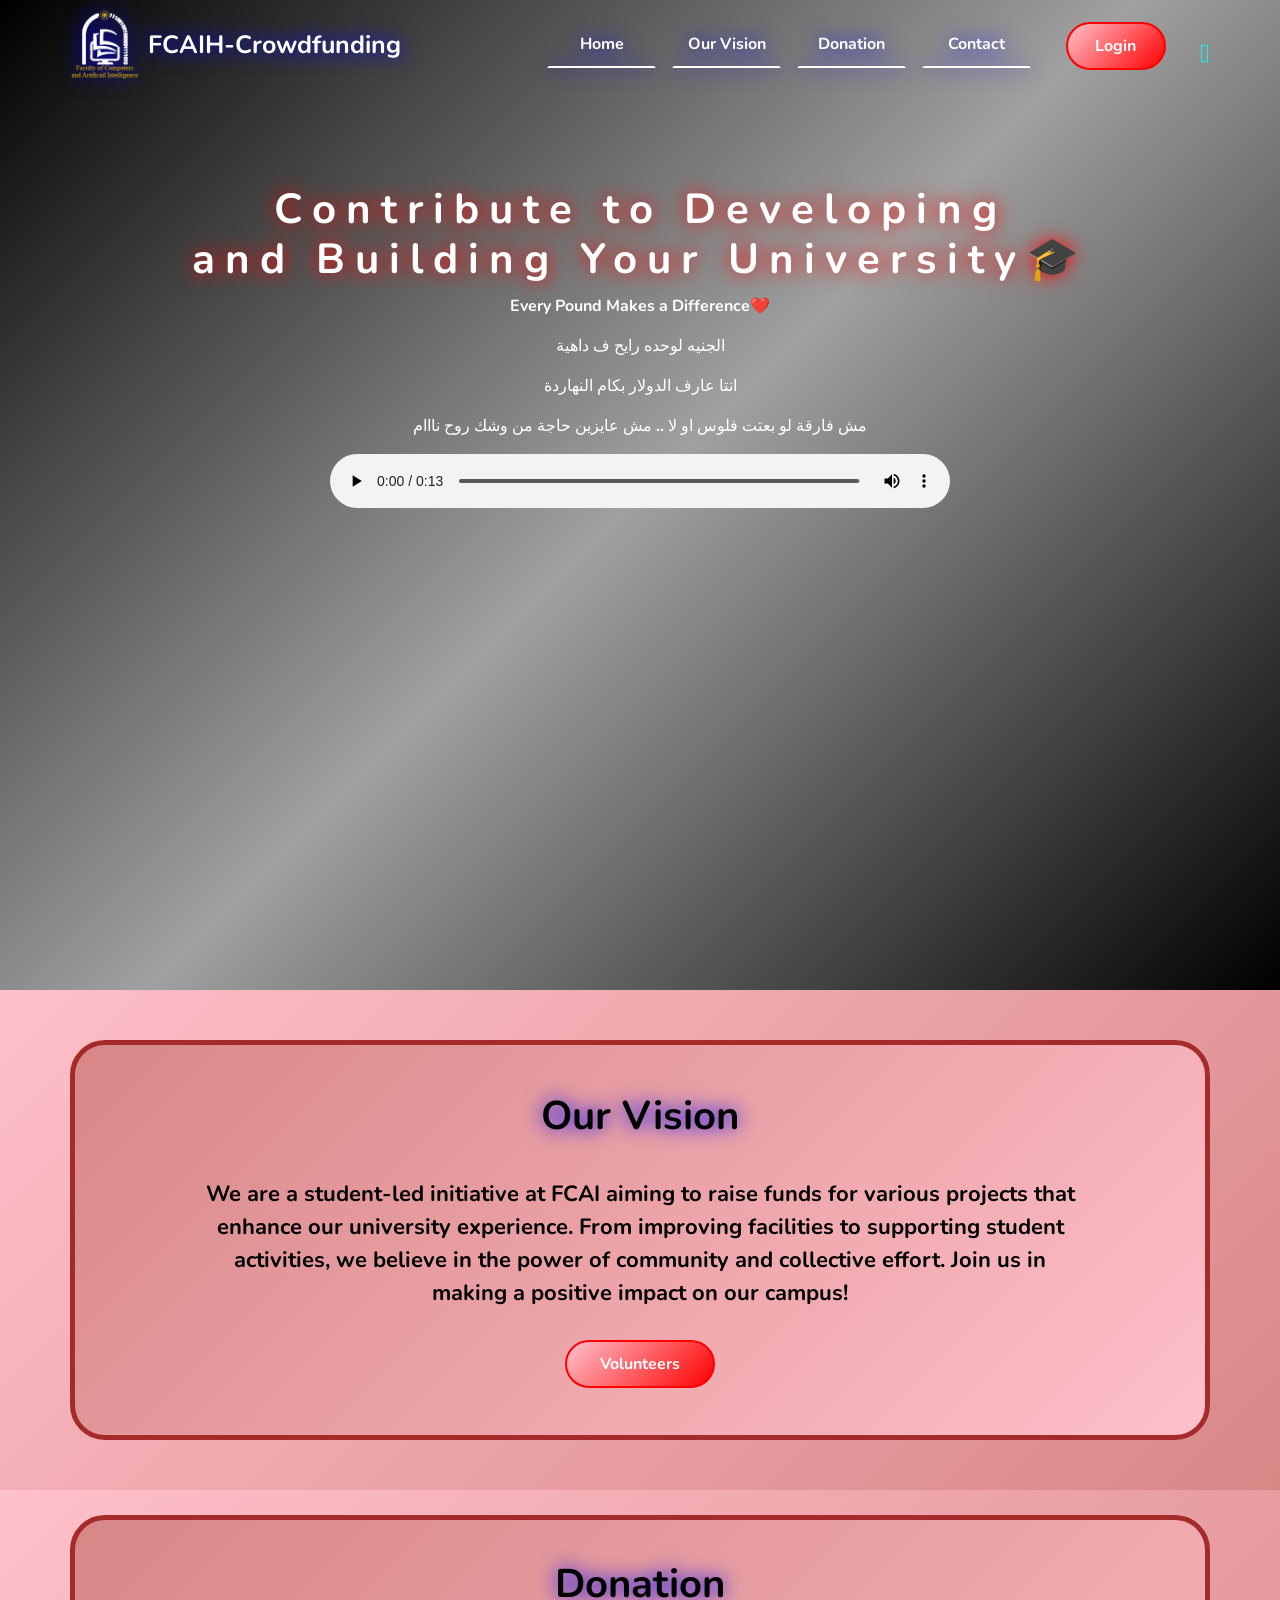
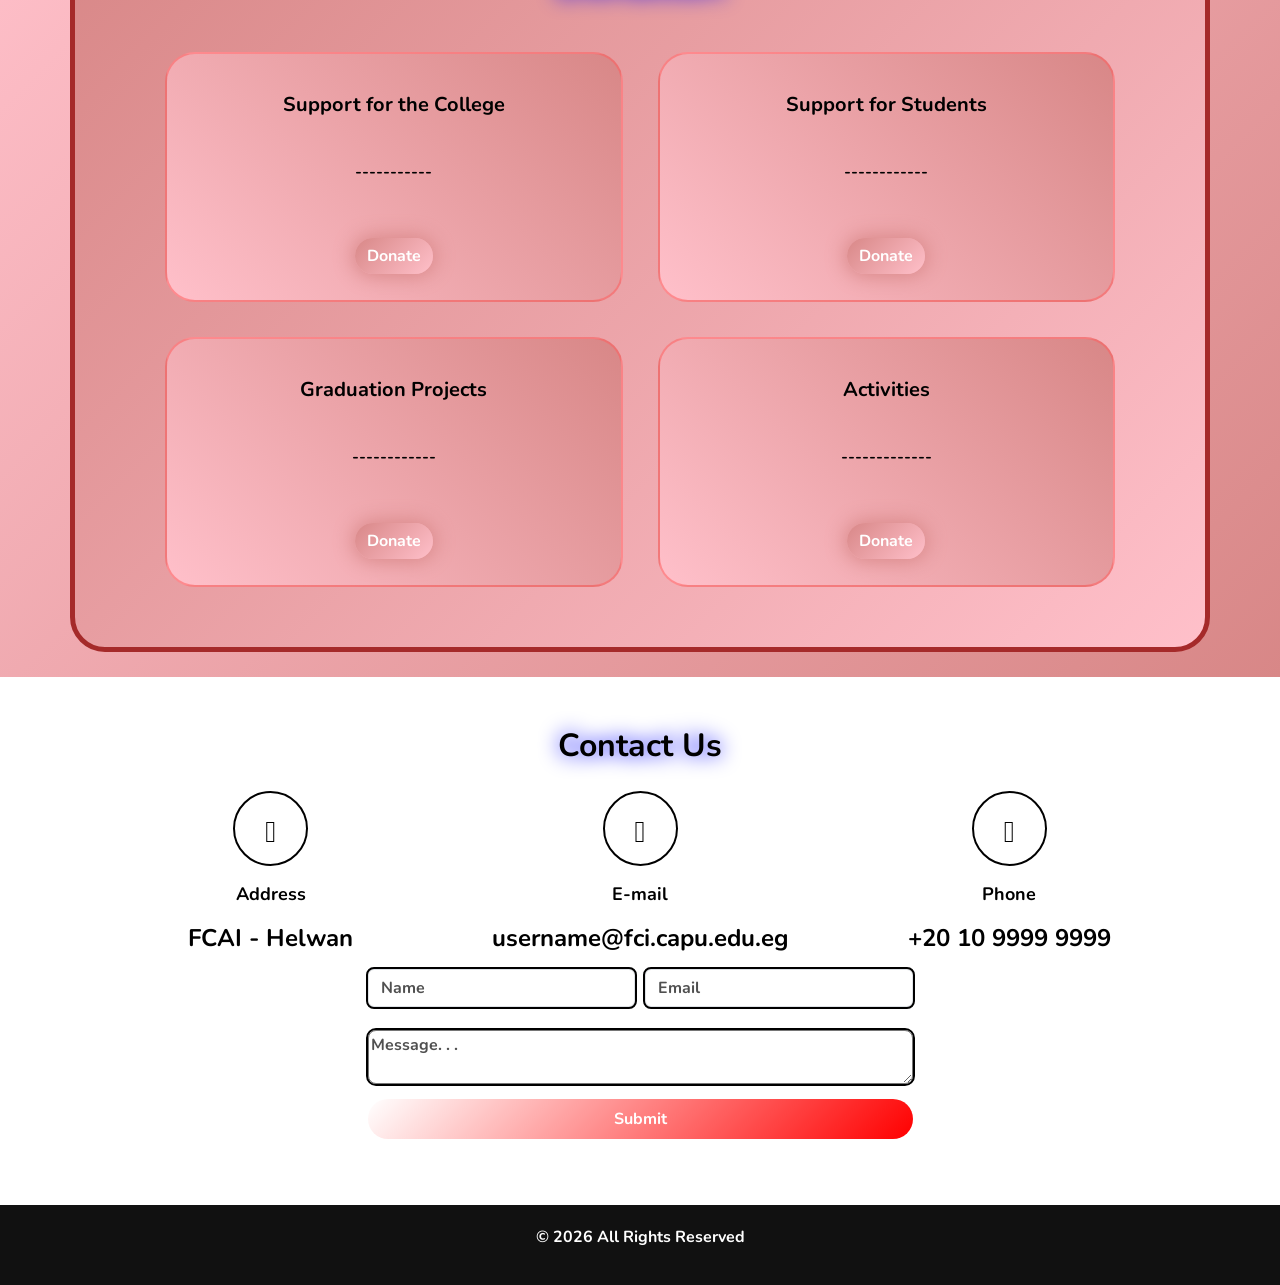
==== commit 0631ee9e: "444" ====
--- a/index.html
+++ b/index.html
@@ -7,7 +7,7 @@
     <link rel="stylesheet" href="css/bootstrap/bootstrap-icons.css">
     <link rel="stylesheet" href="css/animations.css">
     <link rel="stylesheet" href="css/main.css">
-    <title>FCAIH-Crowdfunding</title>
+    <title>FCAIH-crowdfunding</title>
     <link rel="icon" href="attachments/logos/logo1.png">
 </head>
 <body>
@@ -16,7 +16,7 @@
             <div class="container">
                 <div>
                     <img src="attachments/logos/logo1.png" alt="Logo" class="logo" onclick="window.location.href='index.html'">
-                    <a class="navbar-brand text-white ps-2" href="index.html">FCAICapU-Crowdfunding</a>
+                    <a class="navbar-brand text-white ps-2" href="index.html">FCAIH-Crowdfunding</a>
                 </div>
                 <ul>
                     <li><a href="#Home" class="text-white mx-2">Home</a></li>
@@ -34,7 +34,7 @@
     
         <!-- hero -->
         <section class="hero" id="Home">
-            <h1>Contribute to Developing and Building Your University🎓</h1>
+            <h1>Contribute to Developing <br>and Building Your University🎓</h1>
             <p>Every Pound Makes a Difference❤️</p>
             <p>الجنيه لوحده رايح ف داهية</p>
             <p>انتا عارف الدولار بكام النهاردة</p>
@@ -43,105 +43,113 @@
         </section>
     
         <!--   our vision   -->
-        <section class="container my-5 about" id="about">
-            <h1 class="text-center mb-4">Our Vision</h1>
-            <p>We are a student-led initiative at FCAI aiming to raise funds for various projects that enhance our university experience. From improving facilities to supporting student activities, we believe in the power of community and collective effort. Join us in making a positive impact on our campus!</p>
-            <button id="volunteers">Volunteers</button>
-            <div class="pop-up" id="volunteerdiv">
-                <div class="container mini-pop-up">
-                    <button id="closeBtn">&times;</button>
-                    <div class="container2">
-                        <div class="div1">
-                            <div>
-                                <img src="attachments/volunteers/Tariq_Ahmed.jpg" alt="">
-                                <p>Tariq Ahmed</p>
+        <section class="about" id="about">
+            <div class="container">
+                <h1 class="text-center mb-4">Our Vision</h1>
+                <p>We are a student-led initiative at FCAI aiming to raise funds for various projects that enhance our university experience. From improving facilities to supporting student activities, we believe in the power of community and collective effort. Join us in making a positive impact on our campus!</p>
+                <button id="volunteers">Volunteers</button>
+                <div class="pop-up" id="volunteerdiv">
+                    <div class="container mini-pop-up">
+                        <button id="closeBtn">&times;</button>
+                        <div class="container2">
+                            <div class="div1">
+                                <div>
+                                    <img src="attachments/volunteers/Tariq_Ahmed.jpg" alt="">
+                                    <p>Tariq Ahmed</p>
+                                </div>
+                                <div>
+                                    <img src="attachments/volunteers/Eslam_Saad.jpg" alt="">
+                                    <p>Eslam Saad</p>
+                                </div>
                             </div>
-                            <div>
-                                <img src="attachments/volunteers/Eslam_Saad.jpg" alt="">
-                                <p>Eslam Saad</p>
+                            <div class="div2">
+                                <div>
+                                    <img src="attachments/volunteers/Anas_Mohammed.png" alt="">
+                                    <p>Anas Mohammed</p>
+                                </div>
+                                <div>
+                                    <img src="attachments/logos/logo1.png" alt="">
+                                    <p>Ahmed Kamal</p>
+                                </div>
                             </div>
-                        </div>
-                        <div class="div2">
-                            <div>
-                                <img src="attachments/volunteers/Anas_Mohammed.png" alt="">
-                                <p>Anas Mohammed</p>
-                            </div>
-                            <div>
-                                <img src="attachments/logos/logo1.png" alt="">
-                                <p>Ahmed Kamal</p>
-                            </div>
-                        </div>
-                        <div class="div3">
-                            <div>
-                                <img src="attachments/logos/logo1.png" alt="">
-                                <p>Ammar Yasser</p>
-                            </div>
-                            <div>
-                                <img src="attachments/volunteers/Hossam_Abdul-Aziz.png" alt="">
-                                <p>Hossam Abdul-Aziz</p>
+                            <div class="div3">
+                                <div>
+                                    <img src="attachments/logos/logo1.png" alt="">
+                                    <p>Ammar Yasser</p>
+                                </div>
+                                <div>
+                                    <img src="attachments/volunteers/Hossam_Abdul-Aziz.png" alt="">
+                                    <p>Hossam Abdul-Aziz</p>
+                                </div>
                             </div>
                         </div>
                     </div>
                 </div>
             </div>
         </section>
-        <hr>
         
         <!--   donations   -->
-        <section class="container my-5 donations" id="donations">
-            <h2 class="text-center mb-4">Donation</h2>
-            <div class="card project-card">
-                <div class="card-body">
-                    <h5>Support for the College</h5>
-                    <p>-----------</p>
-                    <a href="html/support-college.html" id="support-college" class="btn btn-success mt-3">Donate</a>
-                </div>
-                <div class="card-body">
-                    <h5>Support for Students</h5>
-                    <p>------------</p>
-                    <a href="html/support-students.html" id="support-students" class="btn btn-success mt-3">Donate</a>
-                </div>
-                <div class="card-body">
-                    <h5>Support for Graduation Projects</h5>
-                    <p>------------</p>
-                    <a href="html/support-graduationProjects.html" id="support-graduationProjects" class="btn btn-success mt-3">Donate</a>
-                </div>
-                <div class="card-body">
-                    <h5>Support for Workers</h5>
-                    <p>-------------</p>
-                    <a href="html/support-workers.html" id="support-workers" class="btn btn-success mt-3">Donate</a>
+        <section class="donations" id="donations">
+            <div class="container">
+                <h2 class="text-center mb-4">Donation</h2>
+                <div class="card project-card">
+                    <div class="card-body">
+                        <h5>Support for the College</h5>
+                        <p>-----------</p>
+                        <a href="html/support-college.html" id="support-college" class="btn btn-success mt-3">Donate</a>
+                    </div>
+                    <div class="card-body">
+                        <h5>Support for Students</h5>
+                        <p>------------</p>
+                        <a href="html/support-students.html" id="support-students" class="btn btn-success mt-3">Donate</a>
+                    </div>
+                    <div class="card-body">
+                        <h5>Graduation Projects</h5>
+                        <p>------------</p>
+                        <a href="html/support-graduationProjects.html" id="support-graduationProjects" class="btn btn-success mt-3">Donate</a>
+                    </div>
+                    <div class="card-body">
+                        <h5>Activities</h5>
+                        <p>-------------</p>
+                        <a href="html/support-workers.html" id="support-workers" class="btn btn-success mt-3">Donate</a>
+                    </div>
                 </div>
             </div>
         </section>
     
         <!-- contact -->
-        <section id="contact" class="container my-5 contact">
-            <h2 class="text-center">Contact Us</h2>
-            <div class="bootstrap-icons">
-                <div class="icon-div">
-                    <div class="circle">
-                        <i class="bi bi-geo-alt-fill"></i>
+        <section id="contact" class="contact">
+            <div class="container">
+                <h2 class="text-center">Contact Us</h2>
+                <div class="bootstrap-icons">
+                    <div class="icon-div">
+                        <div class="circle">
+                            <i class="bi bi-geo-alt-fill"></i>
+                        </div>
+                        <p>Address</p>
+                        <h4>FCAI - Helwan</h4>
                     </div>
-                    <p>Address</p>
+                    <div class="icon-div">
+                        <div class="circle"><i class="bi bi-envelope-fill"></i></div>
+                        <p>E-mail</p>
+                        <h4>username@fci.capu.edu.eg</h4>
+                    </div>
+                    <div class="icon-div">
+                        <div class="circle"><i class="bi bi-telephone-fill"></i></div>
+                        <p>Phone</p>
+                            <h4>+20 10 9999 9999</h4>
+                    </div>
                 </div>
-                <div class="icon-div">
-                    <div class="circle"><i class="bi bi-envelope-fill"></i></div>
-                    <p>E-mail</p>
-                </div>
-                <div class="icon-div">
-                    <div class="circle"><i class="bi bi-telephone-fill"></i></div>
-                    <p>Phone</button>
-                </div>
+                <form action="php/donate.php" method="POST">
+                    <div style="display: flex; gap: 10px;">
+                        <input type="text" name="name" class="form-control my-2" placeholder="Name" required>
+                        <input type="email" name="email" class="form-control my-2" placeholder="Email" required>
+                    </div>
+                    <textarea name="message" id="message" placeholder="Message. . ."  required></textarea>
+                    <button class="btn btn-success w-100" type="submit">Submit</button>
+                </form>
+                <p id="msg" class="text-center mt-3"></p>
             </div>
-            <form action="php/donate.php" method="POST">
-                <div style="display: flex; gap: 10px;">
-                    <input type="text" name="name" class="form-control my-2" placeholder="Name" required>
-                    <input type="email" name="email" class="form-control my-2" placeholder="Email" required>
-                </div>
-                <textarea name="message" id="message" placeholder="Message. . ."  required></textarea>
-                <button class="btn btn-success w-100" type="submit">Submit</button>
-            </form>
-            <p id="msg" class="text-center mt-3"></p>
         </section>
         <footer>
             <p>© 2026 All Rights Reserved</p>
--- a/css/main.css
+++ b/css/main.css
@@ -26,6 +26,7 @@
     --about-img: #ffc0ca;
     --text-color: white;
     --text-color-inverted: black;
+    --whiteGray: white;
     --card-body-p: #aaa;
     --drop-shadow-color: blue;
     --drop-shadow-color-inverted: cyan;
@@ -39,13 +40,9 @@
     font-family: 'Nunito-Bold';
 }
 body {
-    background: var(--primary-color);
 }
 .animated-body {
     animation: index-body 1s forwards ease;
-}
-hr {
-    border: 2px solid var(--secondary-color);
 }
 
 /* ------------------------------------------------------------------------- navbar */
@@ -202,7 +199,9 @@
     z-index: -1;
 }
 .hero h1 {
+    margin-top: -35px;
     font-size: 42px;
+    letter-spacing: 10px;
     filter: drop-shadow(0 0 10px red);
 }
 .hero audio {
@@ -210,16 +209,19 @@
 }
 
 /* ------------------------------------------------------------------------- about */
-
 .about {
+    padding: 50px;
+    background: linear-gradient(135deg, var(--about-img), var(--fourth-color));
+    scroll-margin-top: 75px;
+    transition: 200ms;
+}
+.about .container {
     font-family: 'Nunito-Bold';
-    scroll-margin-top: 125px;
     padding: 40px 20px;
-    background: var(--about);
-    color: var(--text-color-inverted);
-    border: 10px solid var(--toBrown);
+    background: linear-gradient(315deg, var(--about-img), var(--fourth-color));
+    color: var(--text-color-inverted);
+    border: 5px solid var(--toBrown);
     border-radius: 35px;
-    box-shadow: 0 20px 100px 15px rgba(255, 0, 0, 0.322);
     display: flex;
     flex-direction: column;
     justify-content: space-around;
@@ -364,28 +366,44 @@
     display: block;
     width: 100%;
     height: 100%;
-    background: linear-gradient(135deg, transparent, rgba(129, 0, 0, 0.413));
+    background: linear-gradient(135deg, var(--about-img), var(--fourth-color));
     gap: 20px;
 }
-.donations h2 {
+.donations .container {
+    font-family: 'Nunito-Bold';
+    padding: 40px 20px;
+    background: linear-gradient(315deg, var(--about-img), var(--fourth-color));
+    color: var(--text-color-inverted);
+    border: 5px solid var(--toBrown);
+    border-radius: 35px;
+    display: flex;
+    flex-direction: column;
+    justify-content: space-around;
+    align-items: center;
+    text-align: center;
+}
+.donations .container h2 {
+    font-size: 40px;
     text-align: center;
     color: var(--text-color-inverted);
     filter: drop-shadow(0 0 10px var(--drop-shadow-color));
 }
-.donations .project-card {
+.container .project-card {
     padding: 20px;
     display: flex;
     flex-wrap: wrap;
     flex-direction: row;
     gap: 35px;
-    background-color: var(--third-color);
-}
-.donations-card .card-body {
+    background-color: transparent;
+    border: none;
+}
+.project-card .card-body {
     justify-content: center;
     width: calc((100% - 50px) / 2);
     height: 250px;
     display: flex;
-    border: 2px solid pink;
+    background: linear-gradient(45deg, var(--about-img), var(--fourth-color));
+    border: 2px solid var(--about);
     border-radius: 30px;
     flex-direction: column;
     justify-content: space-around;
@@ -394,7 +412,6 @@
 }
 .card-body h5,
 .card-body p {
-    background: linear-gradient(90deg, transparent 20%, var(--card-body-p) 50%, transparent 80%);
     width: 100%;
     height: 50px;
     display: flex;
@@ -404,11 +421,14 @@
     text-align: center;
 }
 .card-body p {
-    background: linear-gradient(90deg, transparent, var(--card-body-p), transparent);
     height: 30px;
 }
 .card-body a {
     scroll-margin-top: 300px;
+    background: linear-gradient(315deg, var(--about-img), var(--fourth-color));
+    border: none;
+    box-shadow: 0 0 20px 2px var(--fourth-color);
+    border-radius: 30px;
 }
 .card-body .progress {
     width: 100%;
@@ -421,14 +441,22 @@
 }
 
 /* ------------------------------------------------------------------------- contact */
-
 .contact {
     padding: 25px;
     scroll-margin-top: 90px;
     display: block;
     width: 100%;
     height: 100%;
-    background: linear-gradient(135deg, transparent, rgba(129, 0, 0, 0.413));
+    background-color: var(--text-color);
+    gap: 20px;
+}
+.contact .container {
+    padding: 25px;
+    scroll-margin-top: 90px;
+    display: block;
+    width: 100%;
+    height: 100%;
+    background-color: var(--text-color);
 }
 .contact h2 {
     text-align: center;
@@ -440,8 +468,9 @@
 }
 .contact .bootstrap-icons {
     display: flex;
-    justify-content: space-around;
-    align-items: center;
+    justify-content: space-evenly;
+    align-items: center;
+    gap: 30px;
     font-size: 30px;
     color: var(--text-color-inverted);
 }
@@ -461,7 +490,6 @@
     display: flex;
     justify-content: center;
     align-items: center;
-    background-color: rgb(255, 208, 208);
 }
 .icon-div p {
     font-size: 18px;
@@ -470,8 +498,39 @@
     width: 50%;
     margin: auto;
     display: flex;
-    flex-direction: column;
+    justify-content: center;
+    align-items: center;
+    flex-direction: column;
+    /* background-color: blue; */
     gap: 15px;
+}
+.contact form div {
+    width: 100%;
+}
+.contact form div input {
+    outline: 2px solid var(--text-color-inverted);
+    background-color: var(--whiteGray);
+    transition: 500ms;
+}
+.contact form div input::placeholder {
+    color: #505050;
+}
+.contact form textarea {
+    width: 100%;
+    border-radius: 8px;
+    background-color: var(--whiteGray);
+    outline: 2px solid var(--text-color-inverted);
+}
+.contact form textarea::placeholder {
+    color: #505050;
+}
+.contact form button {
+    background-color: red;
+    border: none;
+    border-radius: 30px;
+    background: linear-gradient(135deg, white, red);
+    width: 20%;
+    height: 40px;
 }
 
 /* ------------------------------------------------------------------------- footer */
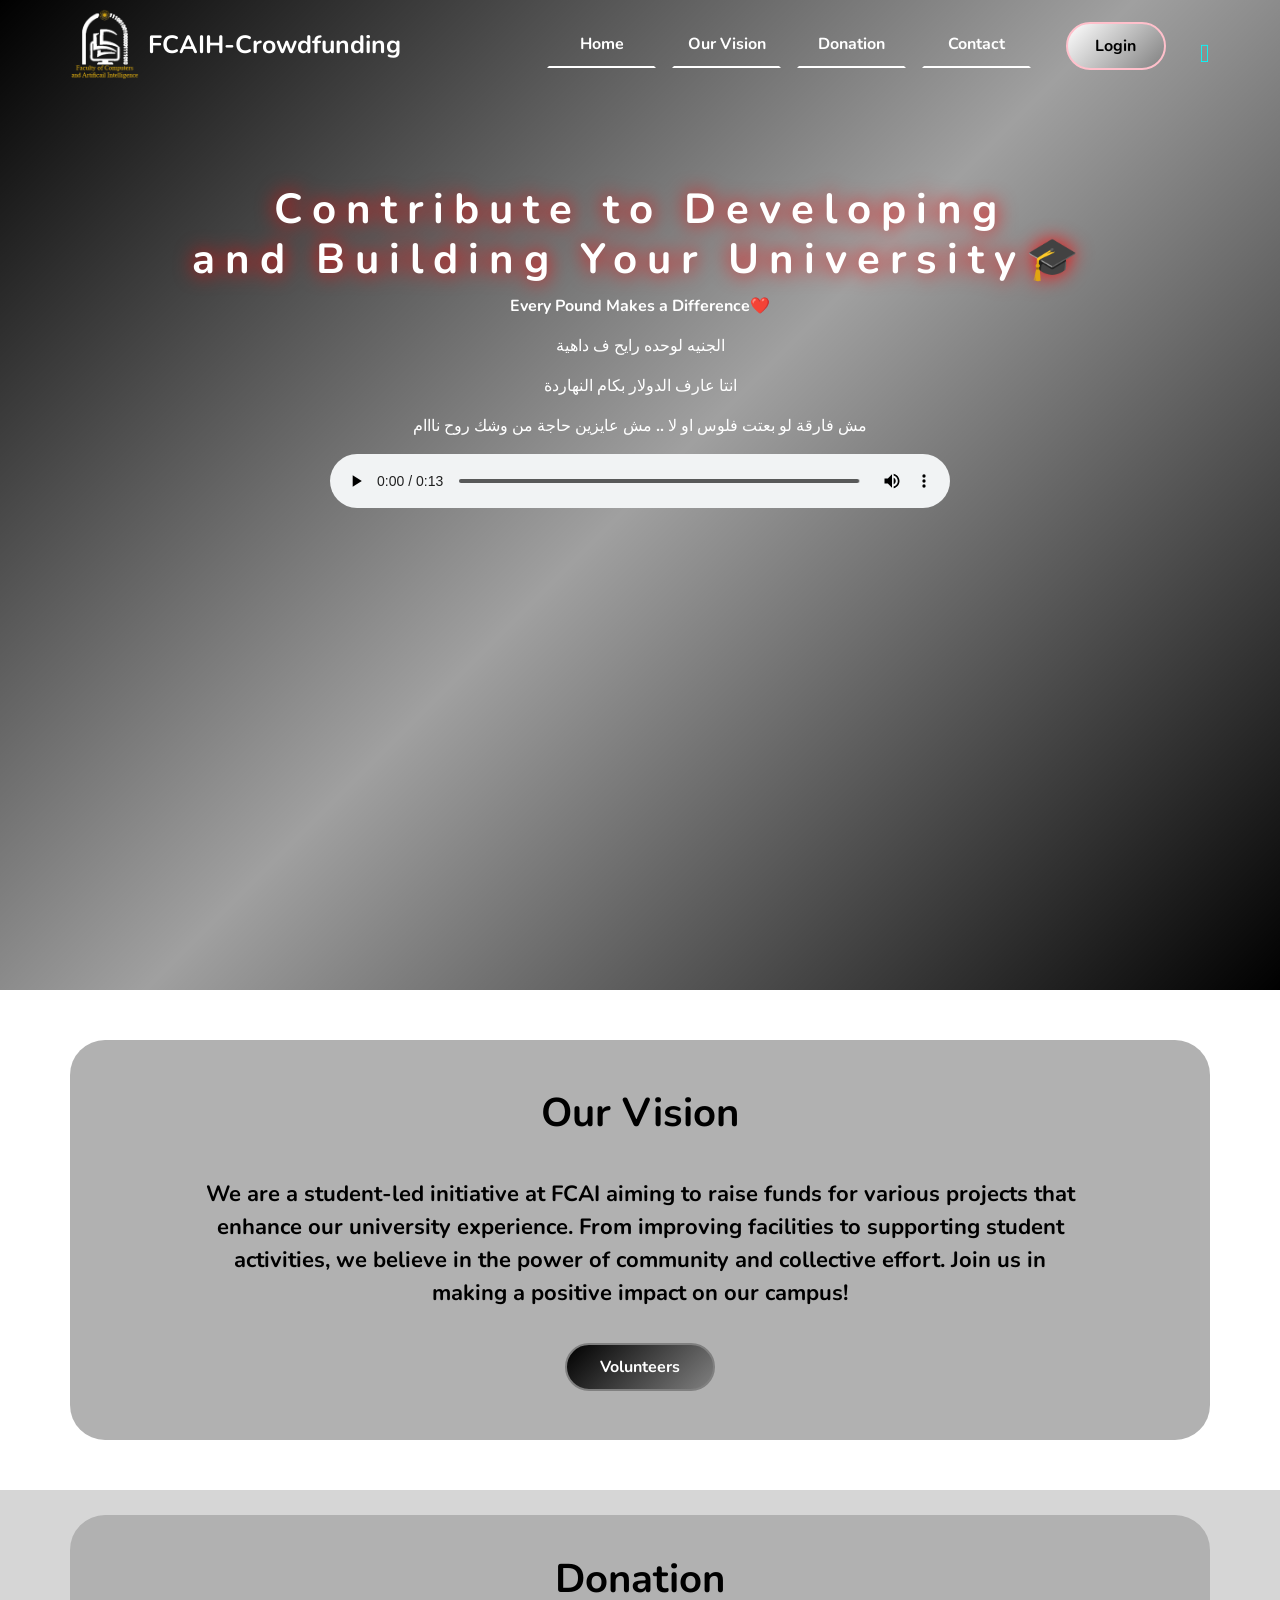
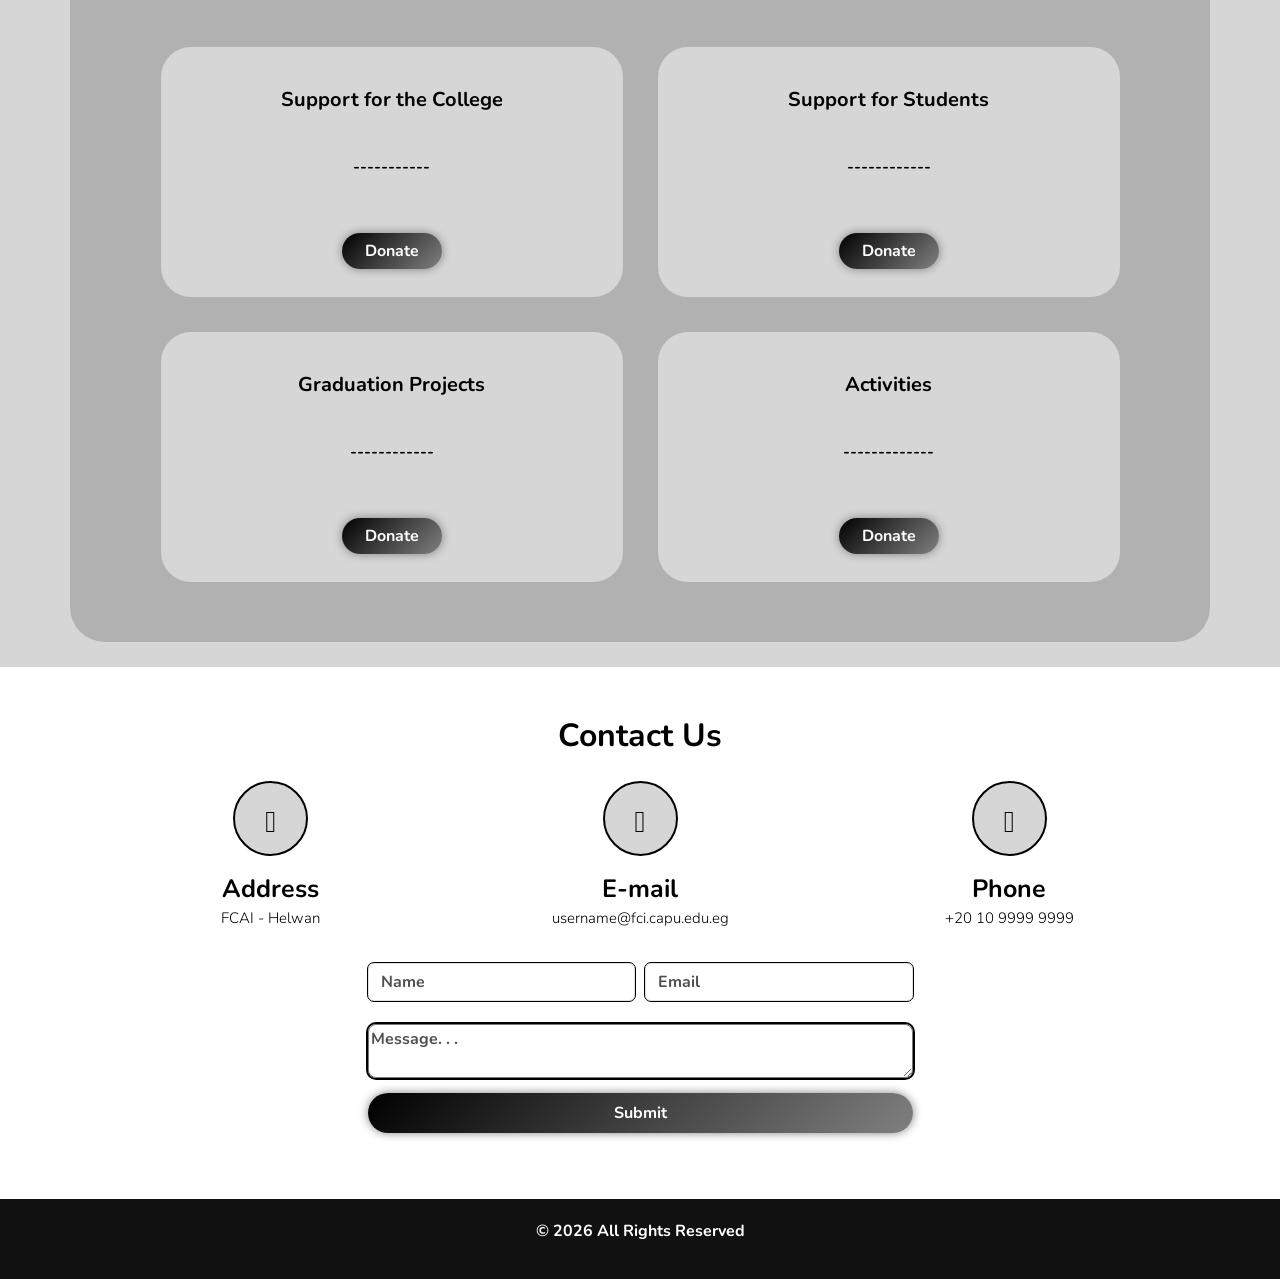
==== commit 71b5f6fe: "qwerty" ====
--- a/index.html
+++ b/index.html
@@ -49,7 +49,7 @@
                 <p>We are a student-led initiative at FCAI aiming to raise funds for various projects that enhance our university experience. From improving facilities to supporting student activities, we believe in the power of community and collective effort. Join us in making a positive impact on our campus!</p>
                 <button id="volunteers">Volunteers</button>
                 <div class="pop-up" id="volunteerdiv">
-                    <div class="container mini-pop-up">
+                    <div class="mini-pop-up">
                         <button id="closeBtn">&times;</button>
                         <div class="container2">
                             <div class="div1">
@@ -153,6 +153,9 @@
         </section>
         <footer>
             <p>© 2026 All Rights Reserved</p>
+            <div>
+                
+            </div>
         </footer>
     </div>
     <script src="js/main.js"></script>
--- a/css/main.css
+++ b/css/main.css
@@ -11,8 +11,8 @@
     src: url('fonts/Nunito-en/Nunito-Bold.ttf');
 }
 @font-face {
-    font-family: 'Nunito-SemiBold';
-    src: url('fonts/Nunito-en/Nunito-SemiBold.ttf');
+    font-family: 'Nunito-Light';
+    src: url('fonts/Nunito-en/Nunito-Light.ttf');
 }
 
 /* ------------------------------------------------------------------------- Basics */
@@ -28,8 +28,10 @@
     --text-color-inverted: black;
     --whiteGray: white;
     --card-body-p: #aaa;
-    --drop-shadow-color: blue;
+    --drop-shadow-color: transparent;
     --drop-shadow-color-inverted: cyan;
+    --donations-bgcolor: #d6d6d6;
+    --donations-container-bgcolor: #b1b1b1;
 }
 * {
     font-family: 'Nunito-Bold';
@@ -73,19 +75,14 @@
     margin: 0;
     width: 70px;
     height: 75px;
-    filter: drop-shadow(0 0 10px var(--drop-shadow-color));
     cursor: pointer;
-    transition: 200ms;
 }
 .navbar .navbar-brand.text-white.ps-2 {
     font-size: 25px;
-    filter: drop-shadow(0 0 10px var(--drop-shadow-color));
-    transition: 200ms;
 }
 .navbar .logo:hover,
 .navbar .navbar-brand.text-white.ps-2:hover {
     font-weight: bold;
-    filter: drop-shadow(0 0 10px var(--drop-shadow-color-inverted));
     scale: 1.02;
 }
 .navbar .navbar-brand.text-white.ps-2:focus {
@@ -98,10 +95,6 @@
     padding: 22px;
     text-align: center;
     height: 100%;
-    filter: drop-shadow(0 0 10px var(--drop-shadow-color));
-}
-.navbar ul:hover {
-    filter: drop-shadow(0 0 10px var(--drop-shadow-color-inverted));
 }
 .navbar ul li {
     width: 125px;
@@ -122,26 +115,27 @@
     border-bottom: 2px solid blue;
     font-weight: bold;
     transform: translateY(-5px);
-    box-shadow: 0 10px 50px 0 rgba(0, 255, 255, 0.322);
+    box-shadow: 0 10px 20px 0 rgba(0, 255, 255, 0.322);
 }
 .navbar ul li a:focus {
     scale: 0.75;
 }
 .navbar .loginBtn {
     margin-top: -15px;
-    background: linear-gradient(135deg,pink, red);
-    color: white;
+    background: linear-gradient(135deg,var(--text-color), gray);
+    color: var(--text-color-inverted);
     padding: 10px 20px;
-    border: 2px solid red;
+    border: 2px solid pink;
     border-radius: 35px;
     width: 100px;
     transition: 200ms;
 }
 .navbar .loginBtn:hover {
-    background: linear-gradient(135deg, red,pink);
+    background: linear-gradient(135deg, gray,pink);
+    color: var(--text-color);
     border: 2px solid white;
     transform: translateY(-5px);
-    box-shadow: 0 15px 50px 0 rgba(255, 0, 0, 0.281);
+    box-shadow: 0 15px 10px 0 gray;
 }
 .navbar .loginBtn:focus {
     scale: 0.75;
@@ -211,16 +205,15 @@
 /* ------------------------------------------------------------------------- about */
 .about {
     padding: 50px;
-    background: linear-gradient(135deg, var(--about-img), var(--fourth-color));
+    background-color: var(--text-color);
     scroll-margin-top: 75px;
     transition: 200ms;
 }
 .about .container {
     font-family: 'Nunito-Bold';
     padding: 40px 20px;
-    background: linear-gradient(315deg, var(--about-img), var(--fourth-color));
-    color: var(--text-color-inverted);
-    border: 5px solid var(--toBrown);
+    background-color: var(--donations-container-bgcolor);
+    color: var(--text-color-inverted);
     border-radius: 35px;
     display: flex;
     flex-direction: column;
@@ -229,24 +222,24 @@
     text-align: center;
     height: 400px;
 }
-.about h1 {
+.about .container h1 {
     filter: drop-shadow(0 0 10px var(--drop-shadow-color));
 }
-.about p {
+.about .container p {
     font-size: 22px;
     width: 80%;
 }
-.about #volunteers {
-    background: linear-gradient(135deg, pink, red);
-    color: white;
-    border: 2px solid red;
+.container #volunteers {
+    background: linear-gradient(135deg, var(--text-color-inverted), gray);
+    color: var(--text-color);
+    border: 2px solid gray;
     padding: 10px 20px;
     border-radius: 35px;
     width: 150px;
     transition: 200ms;
 }
-.about #volunteers:hover {
-    background: linear-gradient(135deg, red, pink);
+.container #volunteers:hover {
+    background: linear-gradient(135deg, gray, pink);
     color: white;
     border: 2px solid white;
     transform: translateY(-3px);
@@ -271,7 +264,7 @@
     position: absolute;
     top: 0;
     right: 0;
-    background-color: var(--third-color);
+    background-color: rgba(255, 0, 0, 0.221);
     color: var(--text-color-inverted);
     width: 55px;
     height: 40px;
@@ -289,8 +282,8 @@
     top: 50%;
     right: 50%;
     transform: translate(50%, -50%);
-    background: linear-gradient(135deg, pink, #944444);
-    box-shadow: 0 0 20px 0 var(--toBrown);
+    background-color: var(--donations-bgcolor);
+    box-shadow: 0 0 0 5px gray;
     padding: 20px;
     border-radius: 35px 0 35px 35px;
     width: 80%;
@@ -309,9 +302,9 @@
 .mini-pop-up .container2 .div1,
 .mini-pop-up .container2 .div2,
 .mini-pop-up .container2 .div3 {
-    width: 30%;
+    width: calc(100%/3);
     height: 90%;
-    background: linear-gradient(315deg, pink, #944444);
+    background-color: var(--donations-bgcolor);
     color: white;
     display: flex;
     flex-direction: column;
@@ -323,10 +316,9 @@
 .mini-pop-up .container2 .div1 div,
 .mini-pop-up .container2 .div2 div,
 .mini-pop-up .container2 .div3 div {
-    width: 90%;
+    width: 85%;
     height: 45%;
-    background: linear-gradient(135deg, pink, #944444);
-    box-shadow: 0 0 10px 0 var(--text-color-inverted);
+    background-color: var(--donations-container-bgcolor);
     margin: 10px;
     display: flex;
     flex-direction: column;
@@ -338,25 +330,20 @@
 .mini-pop-up .container2 .div1 div:hover,
 .mini-pop-up .container2 .div2 div:hover,
 .mini-pop-up .container2 .div3 div:hover {
-    width: 90%;
+    width: 100%;
     height: 70%;
 }
 .mini-pop-up .container2 img {
     margin: 15px 0;
     width: 100px;
     height: 100px;
-    border: 2px solid var(--third-color);
-    box-shadow: 0 0 10px var(--third-color);
+    border: 2px solid gray;
     border-radius: 50%;
-
-}
-.mini-pop-up .container2 img:hover {
-    scale: 1.1;
 }
 .mini-pop-up .container2 p {
     font-size: 18px;
     color: var(--text-color-inverted);
-    filter: drop-shadow(0 0 10px var(--drop-shadow-color-inverted));
+    filter: drop-shadow(0 0 10px var(--drop-shadow-color));
 }
 
 /* ------------------------------------------------------------------------- projects */
@@ -366,15 +353,14 @@
     display: block;
     width: 100%;
     height: 100%;
-    background: linear-gradient(135deg, var(--about-img), var(--fourth-color));
+    background: var(--donations-bgcolor);
     gap: 20px;
 }
 .donations .container {
     font-family: 'Nunito-Bold';
     padding: 40px 20px;
-    background: linear-gradient(315deg, var(--about-img), var(--fourth-color));
-    color: var(--text-color-inverted);
-    border: 5px solid var(--toBrown);
+    background: var(--donations-container-bgcolor);
+    color: var(--text-color-inverted);
     border-radius: 35px;
     display: flex;
     flex-direction: column;
@@ -402,8 +388,8 @@
     width: calc((100% - 50px) / 2);
     height: 250px;
     display: flex;
-    background: linear-gradient(45deg, var(--about-img), var(--fourth-color));
-    border: 2px solid var(--about);
+    background: var(--donations-bgcolor);
+    border: 2px solid transparent;
     border-radius: 30px;
     flex-direction: column;
     justify-content: space-around;
@@ -425,25 +411,29 @@
 }
 .card-body a {
     scroll-margin-top: 300px;
-    background: linear-gradient(315deg, var(--about-img), var(--fourth-color));
+    background: linear-gradient(135deg, var(--text-color-inverted), gray);
+    color: var(--text-color);
+    box-shadow: 0 0 10px gray;
     border: none;
-    box-shadow: 0 0 20px 2px var(--fourth-color);
     border-radius: 30px;
-}
-.card-body .progress {
-    width: 100%;
-    height: 10px;
-}
-.progess .progress-bar {
-    width: 100%;
-    height: 100%;
-    background-color: var(--secondary-color);
+    width: 100px;
+    transition: 200ms;
+}
+.card-body a:hover {
+    background: linear-gradient(135deg, gray, pink);
+    color: var(--text-color-inverted);
+}
+.card-body:nth-child(even) a:hover {
+    box-shadow: 10px 10px 10px gray;
+}
+.card-body:nth-child(odd) a:hover {
+    box-shadow: -10px 10px 10px gray;
 }
 
 /* ------------------------------------------------------------------------- contact */
 .contact {
     padding: 25px;
-    scroll-margin-top: 90px;
+    scroll-margin-top: 60px;
     display: block;
     width: 100%;
     height: 100%;
@@ -485,18 +475,36 @@
     margin-bottom: 15px;
     width: 75px;
     height: 75px;
+    background-color: var(--donations-bgcolor);
+    color: var(--text-color-inverted);
     border: 2px solid var(--text-color-inverted);
     border-radius: 50%;
     display: flex;
     justify-content: center;
     align-items: center;
 }
+.icon-div .circle:hover {
+    border: 2px solid yellow;
+    background-color: var(--donations-container-bgcolor);
+    filter: drop-shadow(0 0 5px var(--text-color-inverted));
+    .bi-geo-alt-fill,
+    .bi-envelope-fill,
+    .bi-telephone-fill {
+        color: yellow;
+    }
+}
 .icon-div p {
-    font-size: 18px;
+    font-size: 25px;
+    margin-bottom: 0;
+}
+.icon-div h4 {
+    font-size: 15px;
+    font-family: 'Nunito-Light';
 }
 .contact form {
     width: 50%;
     margin: auto;
+    margin-top: 20px;
     display: flex;
     justify-content: center;
     align-items: center;
@@ -508,12 +516,16 @@
     width: 100%;
 }
 .contact form div input {
-    outline: 2px solid var(--text-color-inverted);
+    outline: 1px solid var(--text-color-inverted);
     background-color: var(--whiteGray);
     transition: 500ms;
 }
 .contact form div input::placeholder {
     color: #505050;
+}
+.contact form div input:focus {
+    outline: 2px solid blue;
+    box-shadow: 0 0 0 5px #bedaf7;
 }
 .contact form textarea {
     width: 100%;
@@ -524,13 +536,24 @@
 .contact form textarea::placeholder {
     color: #505050;
 }
+.contact form textarea:focus {
+    background-color: white;
+    outline: 2px solid blue;
+    box-shadow: 0 0 0 5px #bedaf7;
+}
 .contact form button {
-    background-color: red;
     border: none;
     border-radius: 30px;
-    background: linear-gradient(135deg, white, red);
+    background: linear-gradient(135deg, var(--text-color-inverted), gray);
+    color: var(--text-color);
+    box-shadow: 0 0 10px gray;
     width: 20%;
     height: 40px;
+    transition: 200ms;
+}
+.contact form button:hover {
+    background: linear-gradient(135deg, var(--donations-container-bgcolor), pink);
+    box-shadow: 10px 10px 10px gray;
 }
 
 /* ------------------------------------------------------------------------- footer */
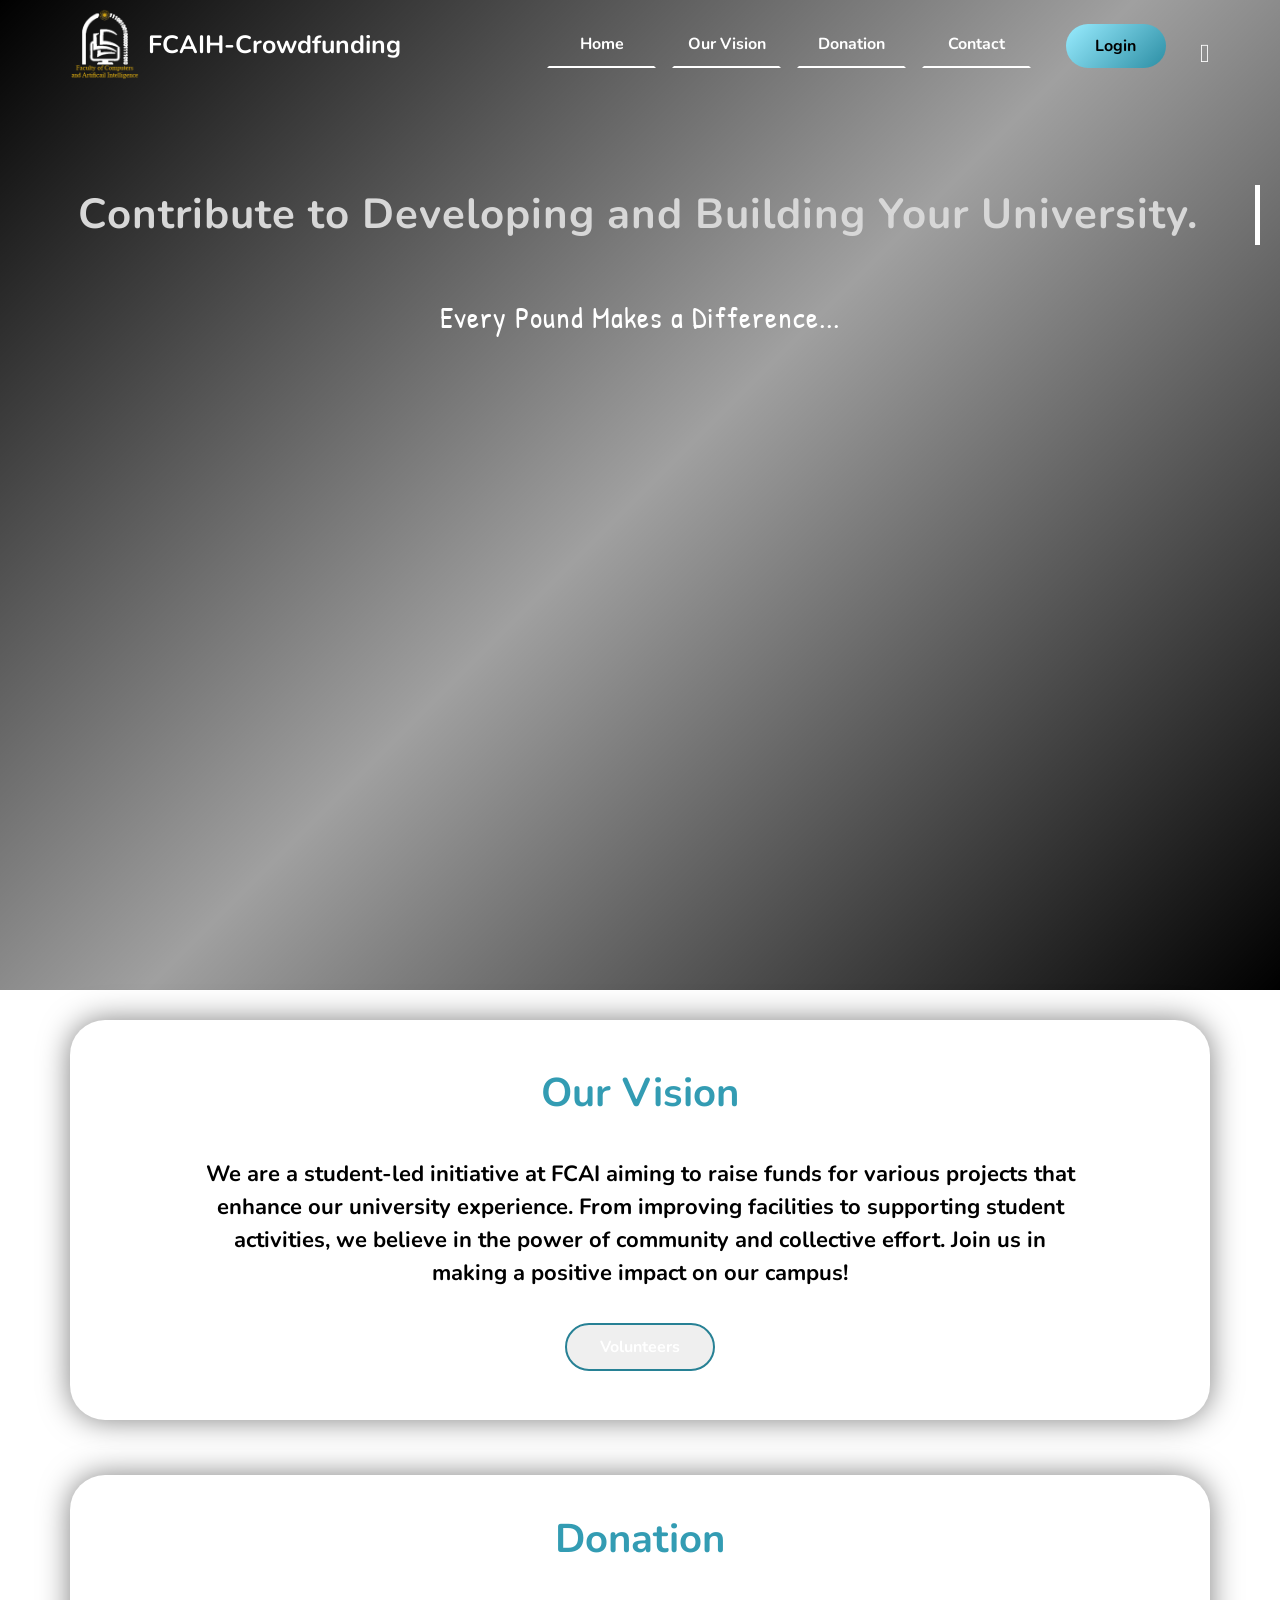
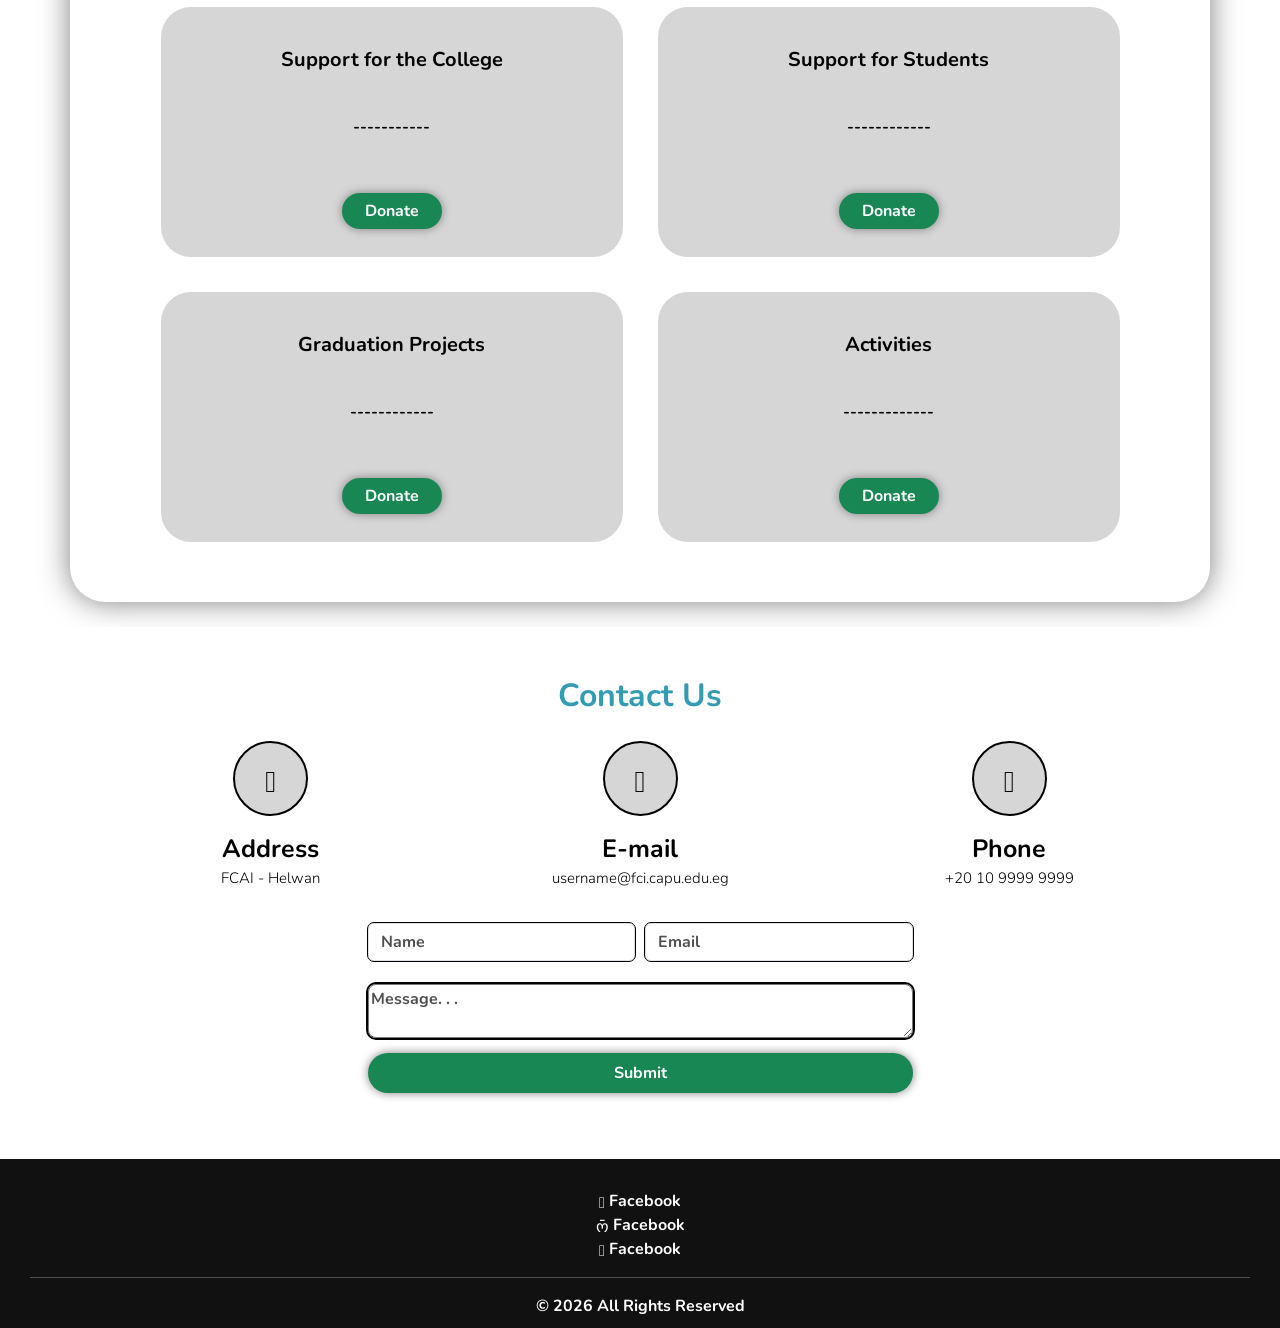
==== commit 68b028c9: "iuyiuyiuy" ====
--- a/index.html
+++ b/index.html
@@ -34,12 +34,8 @@
     
         <!-- hero -->
         <section class="hero" id="Home">
-            <h1>Contribute to Developing <br>and Building Your University🎓</h1>
-            <p>Every Pound Makes a Difference❤️</p>
-            <p>الجنيه لوحده رايح ف داهية</p>
-            <p>انتا عارف الدولار بكام النهاردة</p>
-            <p>مش فارقة لو بعتت فلوس او لا .. مش عايزين حاجة من وشك روح نااام</p>
-            <audio src="attachments/cc.mp3" controls></audio>
+            <h1>Contribute to Developing and Building Your University.</h1>
+            <p>Every Pound Makes a Difference...</p>
         </section>
     
         <!--   our vision   -->
@@ -151,11 +147,25 @@
                 <p id="msg" class="text-center mt-3"></p>
             </div>
         </section>
+
+        <!-- footer -->
         <footer>
+            <div>
+                <div>
+                    <i class="bi bi-facebook"></i>
+                    <span>Facebook</span>
+                </div>
+                <div>
+                    <i class="bi bi-instagram"></i>
+                    <span>Facebook</span>
+                </div>
+                <div>
+                    <i class="bi bi-linkedin"></i>
+                    <span>Facebook</span>
+                </div>
+            </div>
+            <hr>
             <p>© 2026 All Rights Reserved</p>
-            <div>
-                
-            </div>
         </footer>
     </div>
     <script src="js/main.js"></script>
--- a/css/animations.css
+++ b/css/animations.css
@@ -6,6 +6,18 @@
         background: black;
     } to {
         background: transparent;
+    }
+}
+@keyframes typing-1 {
+    from {
+        width: 0%;
+    } to {
+        width: 100%;
+    }
+}
+@keyframes blink {
+    50% {
+        border-color: transparent;
     }
 }
 @keyframes pop-up {
--- a/css/main.css
+++ b/css/main.css
@@ -13,6 +13,14 @@
 @font-face {
     font-family: 'Nunito-Light';
     src: url('fonts/Nunito-en/Nunito-Light.ttf');
+}
+@font-face {
+    font-family: 'Playball-en';
+    src: url('fonts/Playball-en/Playball-Regular.ttf');
+}
+@font-face {
+    font-family: 'Patrick_Hand';
+    src: url('fonts/Patrick_Hand/PatrickHand-Regular.ttf');
 }
 
 /* ------------------------------------------------------------------------- Basics */
@@ -28,10 +36,11 @@
     --text-color-inverted: black;
     --whiteGray: white;
     --card-body-p: #aaa;
+    --box-shadow-80: #00000080;
     --drop-shadow-color: transparent;
     --drop-shadow-color-inverted: cyan;
     --donations-bgcolor: #d6d6d6;
-    --donations-container-bgcolor: #b1b1b1;
+    --donations-container-bgcolor: #c1c1c1;
 }
 * {
     font-family: 'Nunito-Bold';
@@ -40,8 +49,6 @@
 html {
     scroll-behavior: smooth;
     font-family: 'Nunito-Bold';
-}
-body {
 }
 .animated-body {
     animation: index-body 1s forwards ease;
@@ -85,7 +92,7 @@
     font-weight: bold;
     scale: 1.02;
 }
-.navbar .navbar-brand.text-white.ps-2:focus {
+.navbar .navbar-brand.text-white.ps-2:active {
     scale: 0.90;
 }
 .navbar ul {
@@ -115,29 +122,29 @@
     border-bottom: 2px solid blue;
     font-weight: bold;
     transform: translateY(-5px);
-    box-shadow: 0 10px 20px 0 rgba(0, 255, 255, 0.322);
-}
-.navbar ul li a:focus {
+    box-shadow: 0 10px 20px 0 #00ffff52;
+}
+.navbar ul li a:active {
     scale: 0.75;
 }
 .navbar .loginBtn {
     margin-top: -15px;
-    background: linear-gradient(135deg,var(--text-color), gray);
+    background: linear-gradient(135deg, #99ecff,#2c8ea4);
     color: var(--text-color-inverted);
     padding: 10px 20px;
-    border: 2px solid pink;
+    border: none;
     border-radius: 35px;
     width: 100px;
     transition: 200ms;
 }
 .navbar .loginBtn:hover {
-    background: linear-gradient(135deg, gray,pink);
+    background: linear-gradient(135deg,#2c8ea4, #99ecff);
     color: var(--text-color);
-    border: 2px solid white;
+    border: 1.5px solid white;
     transform: translateY(-5px);
-    box-shadow: 0 15px 10px 0 gray;
-}
-.navbar .loginBtn:focus {
+    box-shadow: 0 10px 15px 0 #00ffff52;
+}
+.navbar .loginBtn:active {
     scale: 0.75;
 }
 .navbar .theme {
@@ -156,7 +163,7 @@
     font-size: 26px;
     width: 30px;
     height: 30px;
-    color: cyan;
+    color: white;
     cursor: pointer;
 }
 .theme .theme-icon:hover {
@@ -184,7 +191,7 @@
     top: 0;
     right: 0;
     background: 
-        linear-gradient(135deg, rgba(0,0,0,1) 0%, rgba(0, 0, 0, 0.372) 50%, rgba(0,0,0,1) 100%),
+    linear-gradient(135deg, rgba(0,0,0,1) 0%, rgba(0, 0, 0, 0.372) 50%, rgba(0,0,0,1) 100%),
         url('../attachments/wallpapers/FCAIH2.jpg') fixed;
     background-size: cover;
     background-repeat: no-repeat;
@@ -193,10 +200,28 @@
     z-index: -1;
 }
 .hero h1 {
+    margin: auto;
     margin-top: -35px;
+    margin-bottom: 50px;
+    padding: 5px;
+    white-space: pre;
+    overflow: hidden;
     font-size: 42px;
-    letter-spacing: 10px;
-    filter: drop-shadow(0 0 10px red);
+    width: 100%;
+    letter-spacing: 1px;
+    color: #d7d7d7;
+    border-right: 5px solid white;
+    animation: typing-1 3s steps(50), blink 350ms infinite;
+}
+.hero p {
+    margin: auto;
+    font-family: 'Patrick_Hand';
+    letter-spacing: 1px;
+    font-size: 30px;
+    width: 100%;
+    white-space: pre;
+    overflow: hidden;
+    animation: typing-1 3s 3s steps(50), blink 350ms infinite;
 }
 .hero audio {
     width: 50%;
@@ -204,15 +229,16 @@
 
 /* ------------------------------------------------------------------------- about */
 .about {
-    padding: 50px;
+    padding: 30px;
     background-color: var(--text-color);
-    scroll-margin-top: 75px;
+    scroll-margin-top: 90px;
     transition: 200ms;
 }
 .about .container {
     font-family: 'Nunito-Bold';
     padding: 40px 20px;
-    background-color: var(--donations-container-bgcolor);
+    background: var(--text-color);
+    box-shadow: 0 0 30px 0 var(--box-shadow-80);
     color: var(--text-color-inverted);
     border-radius: 35px;
     display: flex;
@@ -223,27 +249,28 @@
     height: 400px;
 }
 .about .container h1 {
-    filter: drop-shadow(0 0 10px var(--drop-shadow-color));
+    color: #339cb3;
 }
 .about .container p {
     font-size: 22px;
     width: 80%;
 }
 .container #volunteers {
-    background: linear-gradient(135deg, var(--text-color-inverted), gray);
+    background: linear-gradient(#226878);
     color: var(--text-color);
-    border: 2px solid gray;
+    border: 2px solid #278195;
     padding: 10px 20px;
     border-radius: 35px;
     width: 150px;
     transition: 200ms;
 }
 .container #volunteers:hover {
-    background: linear-gradient(135deg, gray, pink);
-    color: white;
-    border: 2px solid white;
+    background: linear-gradient(135deg, #99ecff,#226878 30% 70%, #99ecff);
+    color: var(--text-color-inverted);
     transform: translateY(-3px);
-    scale: 1.05;
+}
+.container #volunteers:active {
+    scale: 0.75;
 }
 .pop-up {
     position: fixed;
@@ -264,7 +291,7 @@
     position: absolute;
     top: 0;
     right: 0;
-    background-color: rgba(255, 0, 0, 0.221);
+    background-color: var(--donations-bgcolor);
     color: var(--text-color-inverted);
     width: 55px;
     height: 40px;
@@ -283,7 +310,7 @@
     right: 50%;
     transform: translate(50%, -50%);
     background-color: var(--donations-bgcolor);
-    box-shadow: 0 0 0 5px gray;
+    box-shadow: 0 0 0 3px gray;
     padding: 20px;
     border-radius: 35px 0 35px 35px;
     width: 80%;
@@ -330,8 +357,8 @@
 .mini-pop-up .container2 .div1 div:hover,
 .mini-pop-up .container2 .div2 div:hover,
 .mini-pop-up .container2 .div3 div:hover {
-    width: 100%;
-    height: 70%;
+    width: 90%;
+    height: 55%;
 }
 .mini-pop-up .container2 img {
     margin: 15px 0;
@@ -353,14 +380,15 @@
     display: block;
     width: 100%;
     height: 100%;
-    background: var(--donations-bgcolor);
+    background: var(--text-color);
     gap: 20px;
 }
 .donations .container {
     font-family: 'Nunito-Bold';
     padding: 40px 20px;
-    background: var(--donations-container-bgcolor);
-    color: var(--text-color-inverted);
+    background: var(--text-color);
+    color: var(--text-color-inverted);
+    box-shadow: 0 0 30px 0 var(--box-shadow-80);
     border-radius: 35px;
     display: flex;
     flex-direction: column;
@@ -371,8 +399,7 @@
 .donations .container h2 {
     font-size: 40px;
     text-align: center;
-    color: var(--text-color-inverted);
-    filter: drop-shadow(0 0 10px var(--drop-shadow-color));
+    color: #339cb3;
 }
 .container .project-card {
     padding: 20px;
@@ -411,7 +438,7 @@
 }
 .card-body a {
     scroll-margin-top: 300px;
-    background: linear-gradient(135deg, var(--text-color-inverted), gray);
+    background: linear-gradient(#226878);
     color: var(--text-color);
     box-shadow: 0 0 10px gray;
     border: none;
@@ -420,13 +447,14 @@
     transition: 200ms;
 }
 .card-body a:hover {
-    background: linear-gradient(135deg, gray, pink);
     color: var(--text-color-inverted);
 }
 .card-body:nth-child(even) a:hover {
+    background: linear-gradient(135deg, #99ecff,#2c8ea4 30% 70%, #99ecff);
     box-shadow: 10px 10px 10px gray;
 }
 .card-body:nth-child(odd) a:hover {
+    background: linear-gradient(135deg, #99ecff,#2c8ea4 30% 70%, #99ecff);
     box-shadow: -10px 10px 10px gray;
 }
 
@@ -453,8 +481,7 @@
     width: max-content;
     margin: auto;
     margin-bottom: 26px;
-    color: var(--text-color-inverted);
-    filter: drop-shadow(0 0 10px var(--drop-shadow-color));
+    color: #339cb3;
 }
 .contact .bootstrap-icons {
     display: flex;
@@ -484,13 +511,12 @@
     align-items: center;
 }
 .icon-div .circle:hover {
-    border: 2px solid yellow;
+    border: 2px solid cyan;
     background-color: var(--donations-container-bgcolor);
-    filter: drop-shadow(0 0 5px var(--text-color-inverted));
     .bi-geo-alt-fill,
     .bi-envelope-fill,
     .bi-telephone-fill {
-        color: yellow;
+        color: cyan;
     }
 }
 .icon-div p {
@@ -544,23 +570,55 @@
 .contact form button {
     border: none;
     border-radius: 30px;
-    background: linear-gradient(135deg, var(--text-color-inverted), gray);
-    color: var(--text-color);
+    background: linear-gradient(#226878);
     box-shadow: 0 0 10px gray;
     width: 20%;
     height: 40px;
     transition: 200ms;
 }
 .contact form button:hover {
-    background: linear-gradient(135deg, var(--donations-container-bgcolor), pink);
-    box-shadow: 10px 10px 10px gray;
+    background: linear-gradient(135deg, #99ecff,#226878 30% 70%, #99ecff);    color: var(--text-color);
+    box-shadow: 0 10px 10px gray;
 }
 
 /* ------------------------------------------------------------------------- footer */
 
 footer {
+    padding: 30px;
     background: #111;
     color: white;
-    padding: 20px;
-    text-align: center;
+    text-align: center;
+}
+footer .icons {
+    padding: 0 20%;
+    display: flex;
+    justify-content: space-evenly;
+    gap: 30px;
+}
+.icons .app {
+    display: flex;
+    flex-direction: column;
+    justify-content: center;
+    align-items: center;
+    gap: 5px;
+}
+.app .icon {
+    width: 50px;
+    height: 50px;
+    background-color: #464646;
+    border: 1px solid white;
+    border-radius: 50%;
+    display: flex;
+    justify-content: center;
+    align-items: center;
+    
+}
+.icon i {
+    width: 85%;
+    height: 85%;
+    font-size: 30px;
+}
+footer p {
+    margin: 0;
+    margin-bottom: -20px;
 }
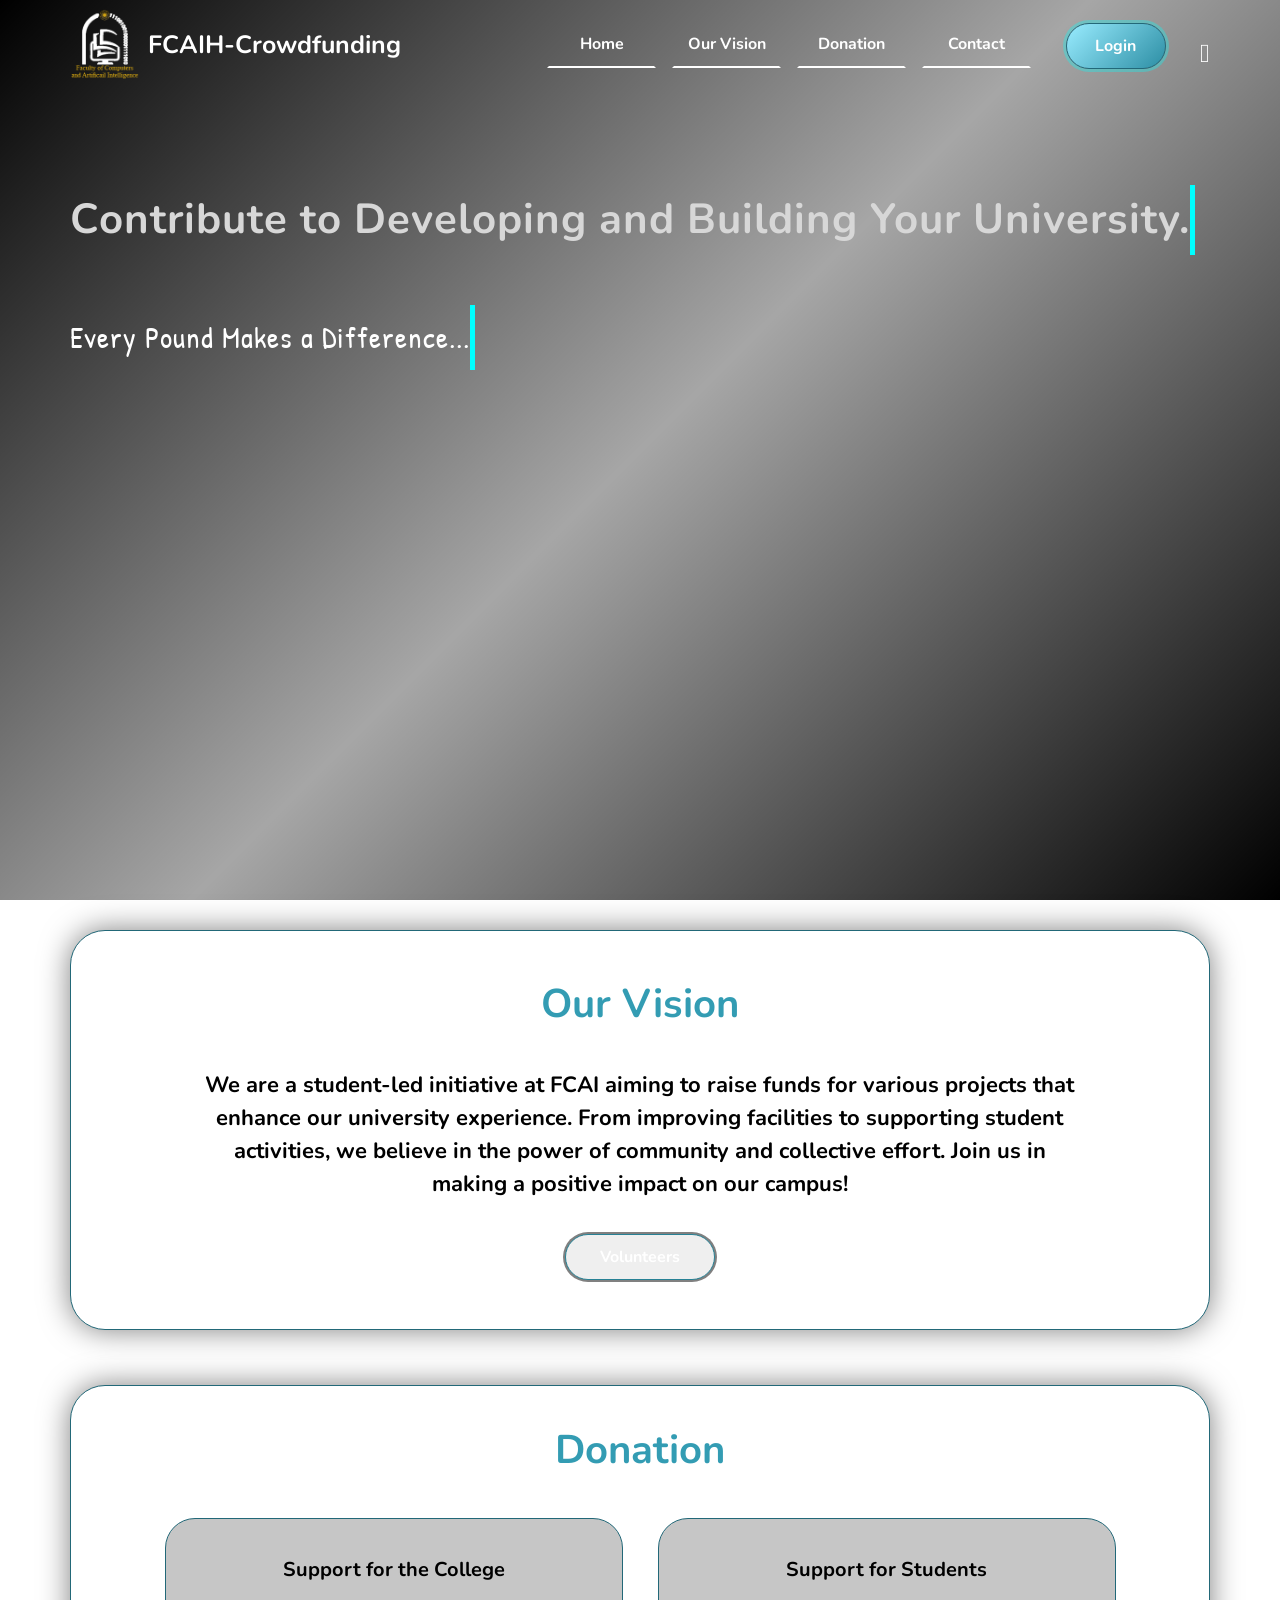
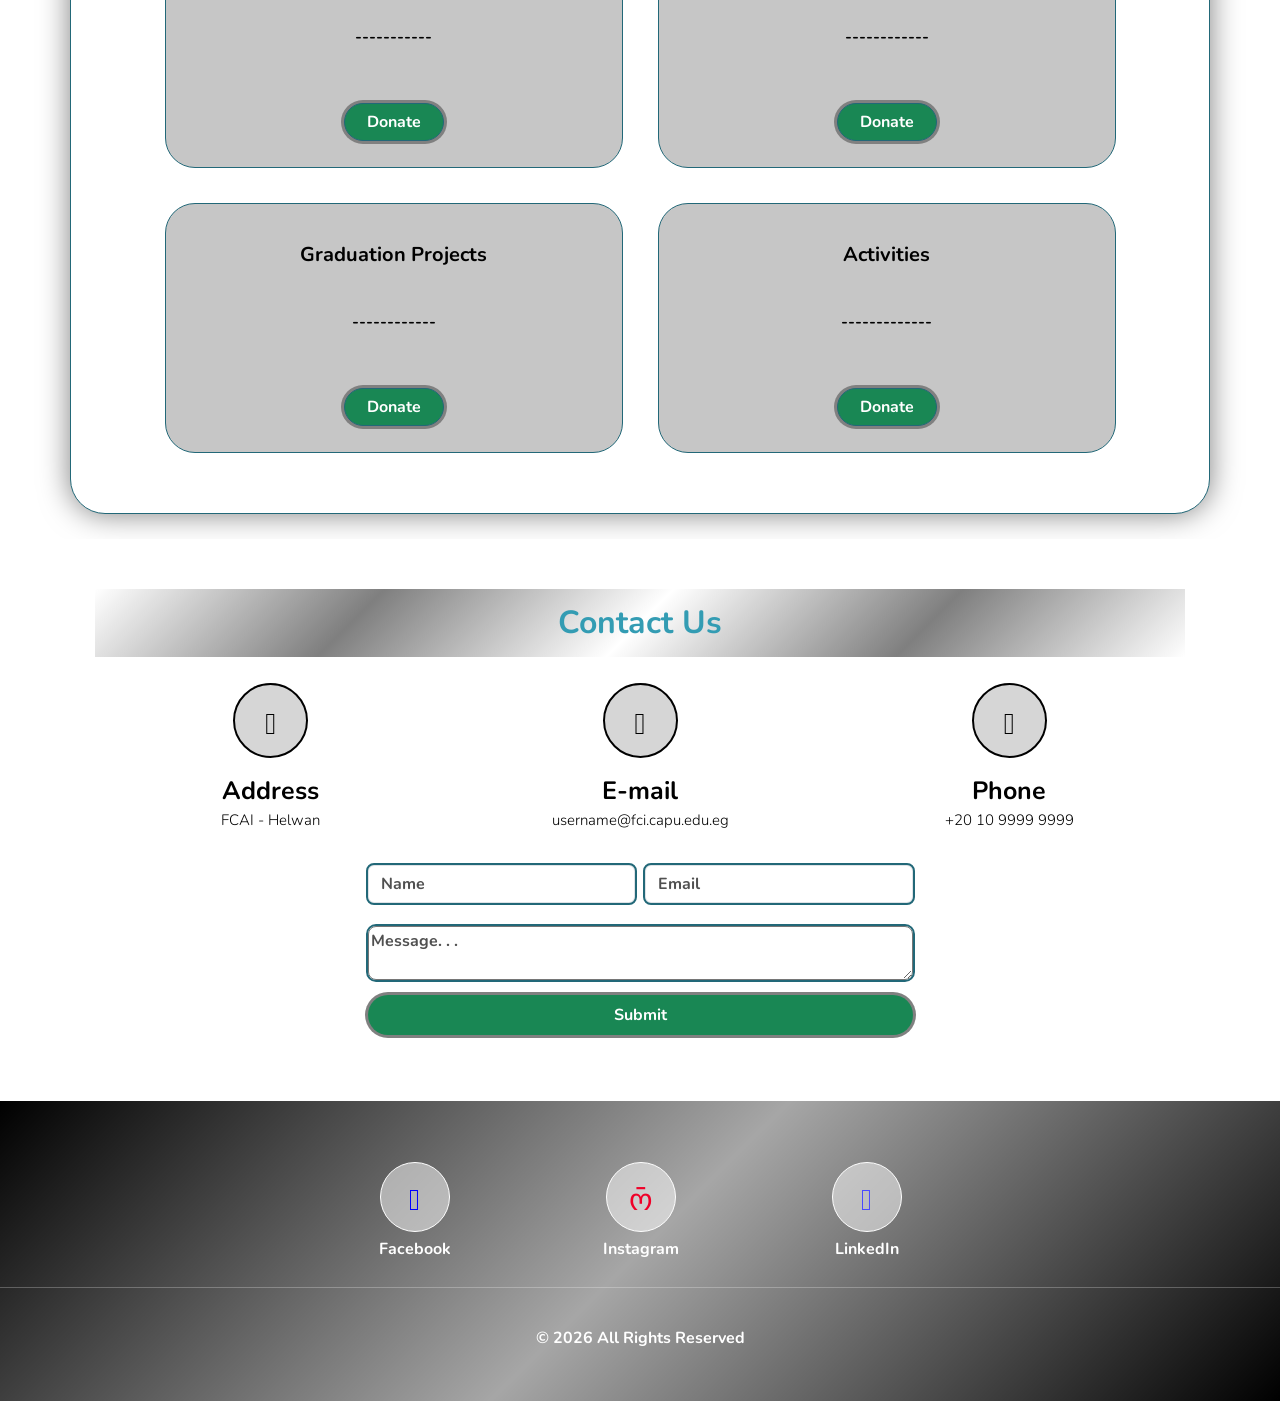
==== commit 80d6cc5b: "popop" ====
--- a/index.html
+++ b/index.html
@@ -12,6 +12,9 @@
 </head>
 <body>
     <div class="animated-body">
+        <div class="arrow-up" id="arrow-up">
+            <i class="bi bi-arrow-up"></i>
+        </div>
         <nav class="navbar">
             <div class="container">
                 <div>
@@ -64,7 +67,7 @@
                                     <p>Anas Mohammed</p>
                                 </div>
                                 <div>
-                                    <img src="attachments/logos/logo1.png" alt="">
+                                    <img src="attachments/volunteers/Ahmed_Kamal.jpg" alt="">
                                     <p>Ahmed Kamal</p>
                                 </div>
                             </div>
@@ -150,24 +153,30 @@
 
         <!-- footer -->
         <footer>
-            <div>
-                <div>
-                    <i class="bi bi-facebook"></i>
+            <div class="icons">
+                <div class="app">
+                    <div class="icon">
+                        <i class="bi bi-facebook"></i>
+                    </div>
                     <span>Facebook</span>
                 </div>
-                <div>
-                    <i class="bi bi-instagram"></i>
-                    <span>Facebook</span>
+                <div class="app">
+                    <div class="icon">
+                        <i class="bi bi-instagram"></i>
+                    </div>
+                    <span>Instagram</span>
                 </div>
-                <div>
-                    <i class="bi bi-linkedin"></i>
-                    <span>Facebook</span>
+                <div class="app">
+                    <div class="icon">
+                        <i class="bi bi-linkedin"></i>
+                    </div>
+                    <span>LinkedIn</span>
                 </div>
             </div>
             <hr>
             <p>© 2026 All Rights Reserved</p>
         </footer>
     </div>
-    <script src="js/main.js"></script>
+    <script src="js/main.js" defer></script>
 </body>
 </html>
--- a/css/animations.css
+++ b/css/animations.css
@@ -8,11 +8,36 @@
         background: transparent;
     }
 }
-@keyframes typing-1 {
+@keyframes arrow-up {
     from {
+        opacity: 0;
+        scale: 0;
+    } to {
+        opacity: 1;
+        scale: 1;
+    }
+}
+@keyframes width-hero-h1 {
+    from {
+        opacity: 0;
         width: 0%;
+        background-color: #d7d7d7;
     } to {
-        width: 100%;
+        opacity: 1;
+        width: var(--width-hero-h1);
+        background-color: transparent;
+    }
+}
+@keyframes width-hero-p {
+    from {
+        opacity: 0;
+        width: 0%;
+        background-color: #d7d7d7;
+        
+    } to {
+        opacity: 1;
+        width: var(--width-hero-p);
+        background-color: transparent;
     }
 }
 @keyframes blink {
--- a/css/main.css
+++ b/css/main.css
@@ -24,23 +24,22 @@
 }
 
 /* ------------------------------------------------------------------------- Basics */
+
 :root {
-    --primary-color: #ffcdcd;
-    --secondary-color: #1f0000;
-    --third-color: #ffb7b7;
-    --fourth-color: #d88787;
-    --toBrown: brown;
-    --about: #ff5f5f8a;
-    --about-img: #ffc0ca;
+    --primary-color: white;
+    --secondary-color: white;
+    --border-color: black;
     --text-color: white;
     --text-color-inverted: black;
-    --whiteGray: white;
-    --card-body-p: #aaa;
+    --owners-div-color: #c6c6c6;
+    --donations-div-color: #c6c6c6;
+    --drop-shadow-color: transparent;
     --box-shadow-80: #00000080;
-    --drop-shadow-color: transparent;
-    --drop-shadow-color-inverted: cyan;
-    --donations-bgcolor: #d6d6d6;
-    --donations-container-bgcolor: #c1c1c1;
+    --contact-color: #d6d6d6;
+    --contact-hover-color: #c1c1c1;
+    --input-color: white;
+    --width-hero-h1: 1135px;
+    --width-hero-p: 415px; 
 }
 * {
     font-family: 'Nunito-Bold';
@@ -53,8 +52,38 @@
 .animated-body {
     animation: index-body 1s forwards ease;
 }
+.arrow-up,
+.arrow-return {
+    position: fixed;
+    bottom: 30px;
+    right: 35px;
+    width: 50px;
+    height: 50px;
+    display: none;
+    justify-content: center;
+    align-items: center;
+    font-size: 25px;
+    line-height: 0;
+    vertical-align: 0;
+    background-color: #226878;
+    color: white;
+    border: 2px solid var(--border-color);
+    border-radius: 50%;
+    animation: arrow-up 300ms forwards ease;
+    cursor: pointer;
+    z-index: 999;
+}
+.arrow-up:hover {
+    background-color: #3199b0;
+    box-shadow: 0 0 5px 5px var(--box-shadow-80);
+}
+.arrow-up:active {
+    background-color: #123e48;
+    transform: scale(0.85);
+}
 
 /* ------------------------------------------------------------------------- navbar */
+
 .navbar {
     padding: 0;
     font-family: 'Nunito-Bold';
@@ -130,17 +159,16 @@
 .navbar .loginBtn {
     margin-top: -15px;
     background: linear-gradient(135deg, #99ecff,#2c8ea4);
-    color: var(--text-color-inverted);
+    color: white;
+    border: 1px solid #226878;
+    box-shadow: 0 0 0 3px #00ffff52;
     padding: 10px 20px;
-    border: none;
     border-radius: 35px;
     width: 100px;
     transition: 200ms;
 }
 .navbar .loginBtn:hover {
     background: linear-gradient(135deg,#2c8ea4, #99ecff);
-    color: var(--text-color);
-    border: 1.5px solid white;
     transform: translateY(-5px);
     box-shadow: 0 10px 15px 0 #00ffff52;
 }
@@ -178,12 +206,12 @@
 .hero {
     position: relative;
     top: 0;
-    padding: 120px 20px;
+    padding: 120px 60px;
     padding-top: 220px;
     text-align: center;
     color: white;
     width: 100%;
-    height: 110vh;
+    height: 100vh;
 }
 .hero::before {
     content: "";
@@ -191,8 +219,9 @@
     top: 0;
     right: 0;
     background: 
-    linear-gradient(135deg, rgba(0,0,0,1) 0%, rgba(0, 0, 0, 0.372) 50%, rgba(0,0,0,1) 100%),
-        url('../attachments/wallpapers/FCAIH2.jpg') fixed;
+        linear-gradient(135deg, rgba(0,0,0,1) 0%, rgba(0, 0, 0, 0.35) 50%, rgba(0,0,0,1) 100%),
+        url('../attachments/wallpapers/FCAIH2.jpg'),
+        fixed;
     background-size: cover;
     background-repeat: no-repeat;
     width: 100%;
@@ -200,44 +229,47 @@
     z-index: -1;
 }
 .hero h1 {
-    margin: auto;
     margin-top: -35px;
     margin-bottom: 50px;
-    padding: 5px;
+    padding: 10px;
     white-space: pre;
     overflow: hidden;
     font-size: 42px;
-    width: 100%;
+    width: var(--width-hero-h1);
     letter-spacing: 1px;
     color: #d7d7d7;
-    border-right: 5px solid white;
-    animation: typing-1 3s steps(50), blink 350ms infinite;
+    border-right: 5px solid cyan;
+    animation: width-hero-h1 3s steps(2500), blink 350ms infinite;
 }
 .hero p {
-    margin: auto;
+    padding: 10px;
     font-family: 'Patrick_Hand';
     letter-spacing: 1px;
     font-size: 30px;
-    width: 100%;
+    width: var(--width-hero-p);
+    border-right: 5px solid cyan;
     white-space: pre;
     overflow: hidden;
-    animation: typing-1 3s 3s steps(50), blink 350ms infinite;
+    animation: width-hero-p 2s steps(2500) forwards, blink 350ms infinite;
+    animation-delay: 2s;
+    opacity: 0;
 }
 .hero audio {
     width: 50%;
 }
 
 /* ------------------------------------------------------------------------- about */
+
 .about {
     padding: 30px;
-    background-color: var(--text-color);
+    background-color: var(--primary-color);
     scroll-margin-top: 90px;
-    transition: 200ms;
 }
 .about .container {
     font-family: 'Nunito-Bold';
     padding: 40px 20px;
-    background: var(--text-color);
+    background: var(--secondary-color);
+    border: 1px solid #226878;
     box-shadow: 0 0 30px 0 var(--box-shadow-80);
     color: var(--text-color-inverted);
     border-radius: 35px;
@@ -257,19 +289,22 @@
 }
 .container #volunteers {
     background: linear-gradient(#226878);
-    color: var(--text-color);
-    border: 2px solid #278195;
+    color: white;
+    border: 1px solid #278195;
+    box-shadow: 0 0 0 2px gray;
     padding: 10px 20px;
     border-radius: 35px;
     width: 150px;
     transition: 200ms;
 }
 .container #volunteers:hover {
-    background: linear-gradient(135deg, #99ecff,#226878 30% 70%, #99ecff);
-    color: var(--text-color-inverted);
+    background: linear-gradient(135deg, #99ecff,#226878 35% 65%, #99ecff);
+    color: #b4f1ff;
+    box-shadow: 0 5px 15px 2px gray;
     transform: translateY(-3px);
 }
 .container #volunteers:active {
+    background: linear-gradient(135deg, #2c8ea4,#074e5f 35% 65%, #2c8ea4);
     scale: 0.75;
 }
 .pop-up {
@@ -291,7 +326,7 @@
     position: absolute;
     top: 0;
     right: 0;
-    background-color: var(--donations-bgcolor);
+    background-color: var(--secondary-color);
     color: var(--text-color-inverted);
     width: 55px;
     height: 40px;
@@ -309,7 +344,7 @@
     top: 50%;
     right: 50%;
     transform: translate(50%, -50%);
-    background-color: var(--donations-bgcolor);
+    background-color: var(--secondary-color);
     box-shadow: 0 0 0 3px gray;
     padding: 20px;
     border-radius: 35px 0 35px 35px;
@@ -331,7 +366,7 @@
 .mini-pop-up .container2 .div3 {
     width: calc(100%/3);
     height: 90%;
-    background-color: var(--donations-bgcolor);
+    background-color: var(--secondary-color);
     color: white;
     display: flex;
     flex-direction: column;
@@ -345,7 +380,8 @@
 .mini-pop-up .container2 .div3 div {
     width: 85%;
     height: 45%;
-    background-color: var(--donations-container-bgcolor);
+    background-color: var(--owners-div-color);
+    border: 1px solid var(--border-color);
     margin: 10px;
     display: flex;
     flex-direction: column;
@@ -374,20 +410,22 @@
 }
 
 /* ------------------------------------------------------------------------- projects */
+
 .donations {
     padding: 25px;
     scroll-margin-top: 90px;
     display: block;
     width: 100%;
     height: 100%;
-    background: var(--text-color);
+    background: var(--primary-color);
     gap: 20px;
 }
 .donations .container {
     font-family: 'Nunito-Bold';
     padding: 40px 20px;
-    background: var(--text-color);
+    background: var(--secondary-color);
     color: var(--text-color-inverted);
+    border: 1px solid #226878;
     box-shadow: 0 0 30px 0 var(--box-shadow-80);
     border-radius: 35px;
     display: flex;
@@ -415,8 +453,8 @@
     width: calc((100% - 50px) / 2);
     height: 250px;
     display: flex;
-    background: var(--donations-bgcolor);
-    border: 2px solid transparent;
+    background: var(--donations-div-color);
+    border: 1px solid #226878;
     border-radius: 30px;
     flex-direction: column;
     justify-content: space-around;
@@ -439,22 +477,25 @@
 .card-body a {
     scroll-margin-top: 300px;
     background: linear-gradient(#226878);
-    color: var(--text-color);
-    box-shadow: 0 0 10px gray;
-    border: none;
+    color: white;
+    box-shadow: 0 0 0 3px gray;
+    border: 1px solid #226878;
     border-radius: 30px;
     width: 100px;
-    transition: 200ms;
+    transition: 250ms;
 }
 .card-body a:hover {
-    color: var(--text-color-inverted);
+    background: linear-gradient(135deg, #99ecff,#2c8ea4 35% 65%, #99ecff);
+    color: #b4f1ff;
+}
+.card-body a:active {
+    background: linear-gradient(135deg, #2c8ea4,#074e5f 35% 65%, #2c8ea4);
+    scale: 0.85;
 }
 .card-body:nth-child(even) a:hover {
-    background: linear-gradient(135deg, #99ecff,#2c8ea4 30% 70%, #99ecff);
     box-shadow: 10px 10px 10px gray;
 }
 .card-body:nth-child(odd) a:hover {
-    background: linear-gradient(135deg, #99ecff,#2c8ea4 30% 70%, #99ecff);
     box-shadow: -10px 10px 10px gray;
 }
 
@@ -470,7 +511,6 @@
 }
 .contact .container {
     padding: 25px;
-    scroll-margin-top: 90px;
     display: block;
     width: 100%;
     height: 100%;
@@ -478,9 +518,11 @@
 }
 .contact h2 {
     text-align: center;
-    width: max-content;
+    width: 100%;
     margin: auto;
     margin-bottom: 26px;
+    padding: 15px;
+    background: linear-gradient(135deg, var(--text-color), var(--box-shadow-80), var(--text-color), var(--box-shadow-80), var(--text-color));
     color: #339cb3;
 }
 .contact .bootstrap-icons {
@@ -502,7 +544,7 @@
     margin-bottom: 15px;
     width: 75px;
     height: 75px;
-    background-color: var(--donations-bgcolor);
+    background-color: var(--contact-color);
     color: var(--text-color-inverted);
     border: 2px solid var(--text-color-inverted);
     border-radius: 50%;
@@ -511,12 +553,13 @@
     align-items: center;
 }
 .icon-div .circle:hover {
-    border: 2px solid cyan;
-    background-color: var(--donations-container-bgcolor);
+    border: 2px solid #226878;
+    background-color: var(--contact-hover-color);
+    box-shadow: 0 0 0 15px var(--contact-color);
     .bi-geo-alt-fill,
     .bi-envelope-fill,
     .bi-telephone-fill {
-        color: cyan;
+        color: #226878;
     }
 }
 .icon-div p {
@@ -535,16 +578,14 @@
     justify-content: center;
     align-items: center;
     flex-direction: column;
-    /* background-color: blue; */
     gap: 15px;
 }
 .contact form div {
     width: 100%;
 }
 .contact form div input {
-    outline: 1px solid var(--text-color-inverted);
-    background-color: var(--whiteGray);
-    transition: 500ms;
+    outline: 2px solid #226878;
+    background-color: var(--input-color);
 }
 .contact form div input::placeholder {
     color: #505050;
@@ -556,8 +597,8 @@
 .contact form textarea {
     width: 100%;
     border-radius: 8px;
-    background-color: var(--whiteGray);
-    outline: 2px solid var(--text-color-inverted);
+    background-color: var(--input-color);
+    outline: 2px solid #226878;
 }
 .contact form textarea::placeholder {
     color: #505050;
@@ -571,23 +612,42 @@
     border: none;
     border-radius: 30px;
     background: linear-gradient(#226878);
-    box-shadow: 0 0 10px gray;
+    box-shadow: 0 0 0 3px gray;
     width: 20%;
     height: 40px;
     transition: 200ms;
 }
 .contact form button:hover {
-    background: linear-gradient(135deg, #99ecff,#226878 30% 70%, #99ecff);    color: var(--text-color);
-    box-shadow: 0 10px 10px gray;
+    background: linear-gradient(135deg, #99ecff,#226878 35% 65%, #99ecff);
+    color: var(--text-color);
+    box-shadow: 0 10px 15px 0 gray;
 }
 
 /* ------------------------------------------------------------------------- footer */
 
 footer {
-    padding: 30px;
-    background: #111;
-    color: white;
-    text-align: center;
+    position: relative;
+    padding: 50px 0;
+    display: grid;
+    height: 300px;
+    color: white;
+    text-align: center;
+}
+footer::before {
+    content: "";
+    position: absolute;
+    top: 50%;
+    right: 50%;
+    transform: translate(50%, -50%);
+    width: 100%;
+    height: 100%;
+    background:
+        linear-gradient(135deg, rgba(0,0,0,1) 0%, rgba(0, 0, 0, 0.35) 50%, rgba(0,0,0,1) 100%),
+        url('../attachments/wallpapers/CapUniversity.jpg'),
+        fixed;
+    background-size: cover;
+    background-repeat: no-repeat;
+    z-index: -1;
 }
 footer .icons {
     padding: 0 20%;
@@ -603,20 +663,32 @@
     gap: 5px;
 }
 .app .icon {
-    width: 50px;
-    height: 50px;
-    background-color: #464646;
+    width: 70px;
+    height: 70px;
+    background-color: #ffffff80;
     border: 1px solid white;
     border-radius: 50%;
     display: flex;
     justify-content: center;
-    align-items: center;
-    
+    align-items: center ;
+    cursor: pointer;
+}
+.app:nth-child(1) .icon {
+    color: blue;
+}
+.app:nth-child(2) .icon {
+    color: rgb(240, 0, 40);
+}
+.app:nth-child(3) .icon {
+    color: rgb(74, 74, 255);
 }
 .icon i {
-    width: 85%;
-    height: 85%;
+    width: auto;
+    height: auto;
     font-size: 30px;
+}
+.icon i:hover {
+    scale: 1.5;
 }
 footer p {
     margin: 0;
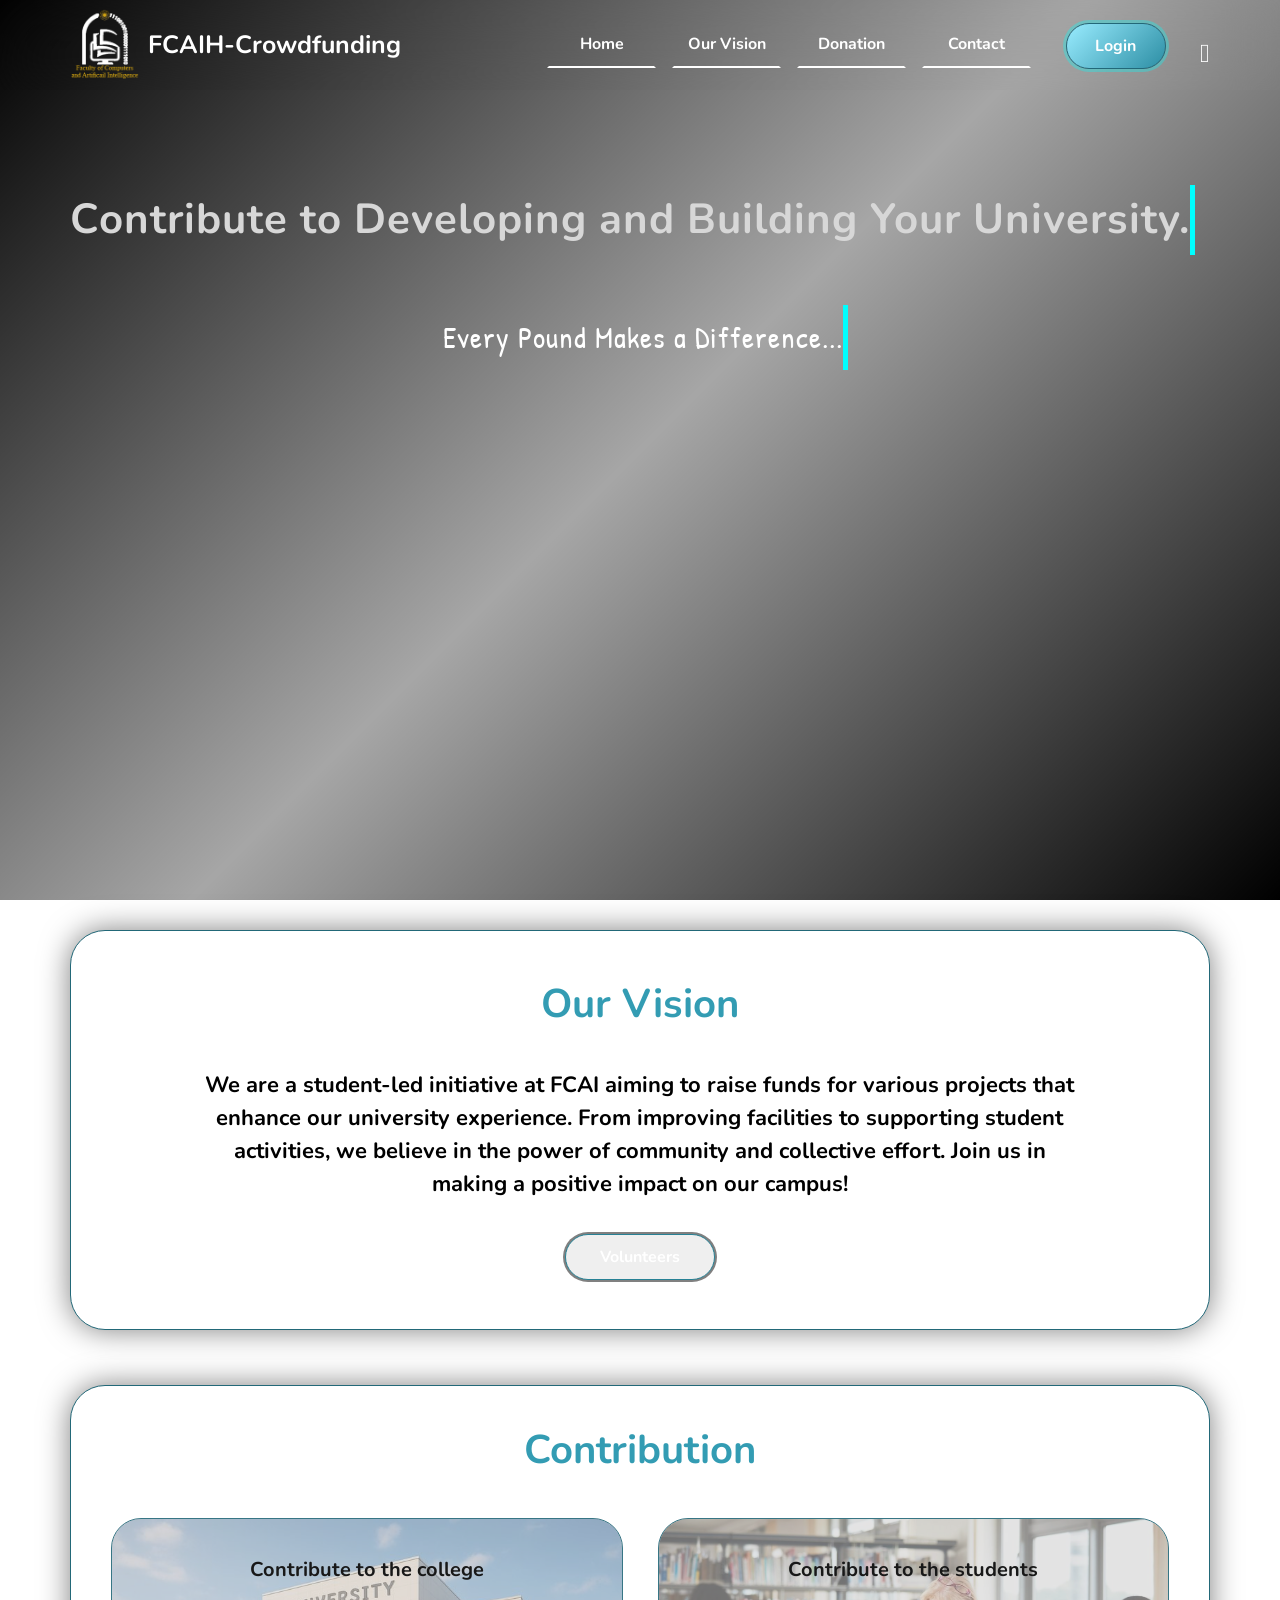
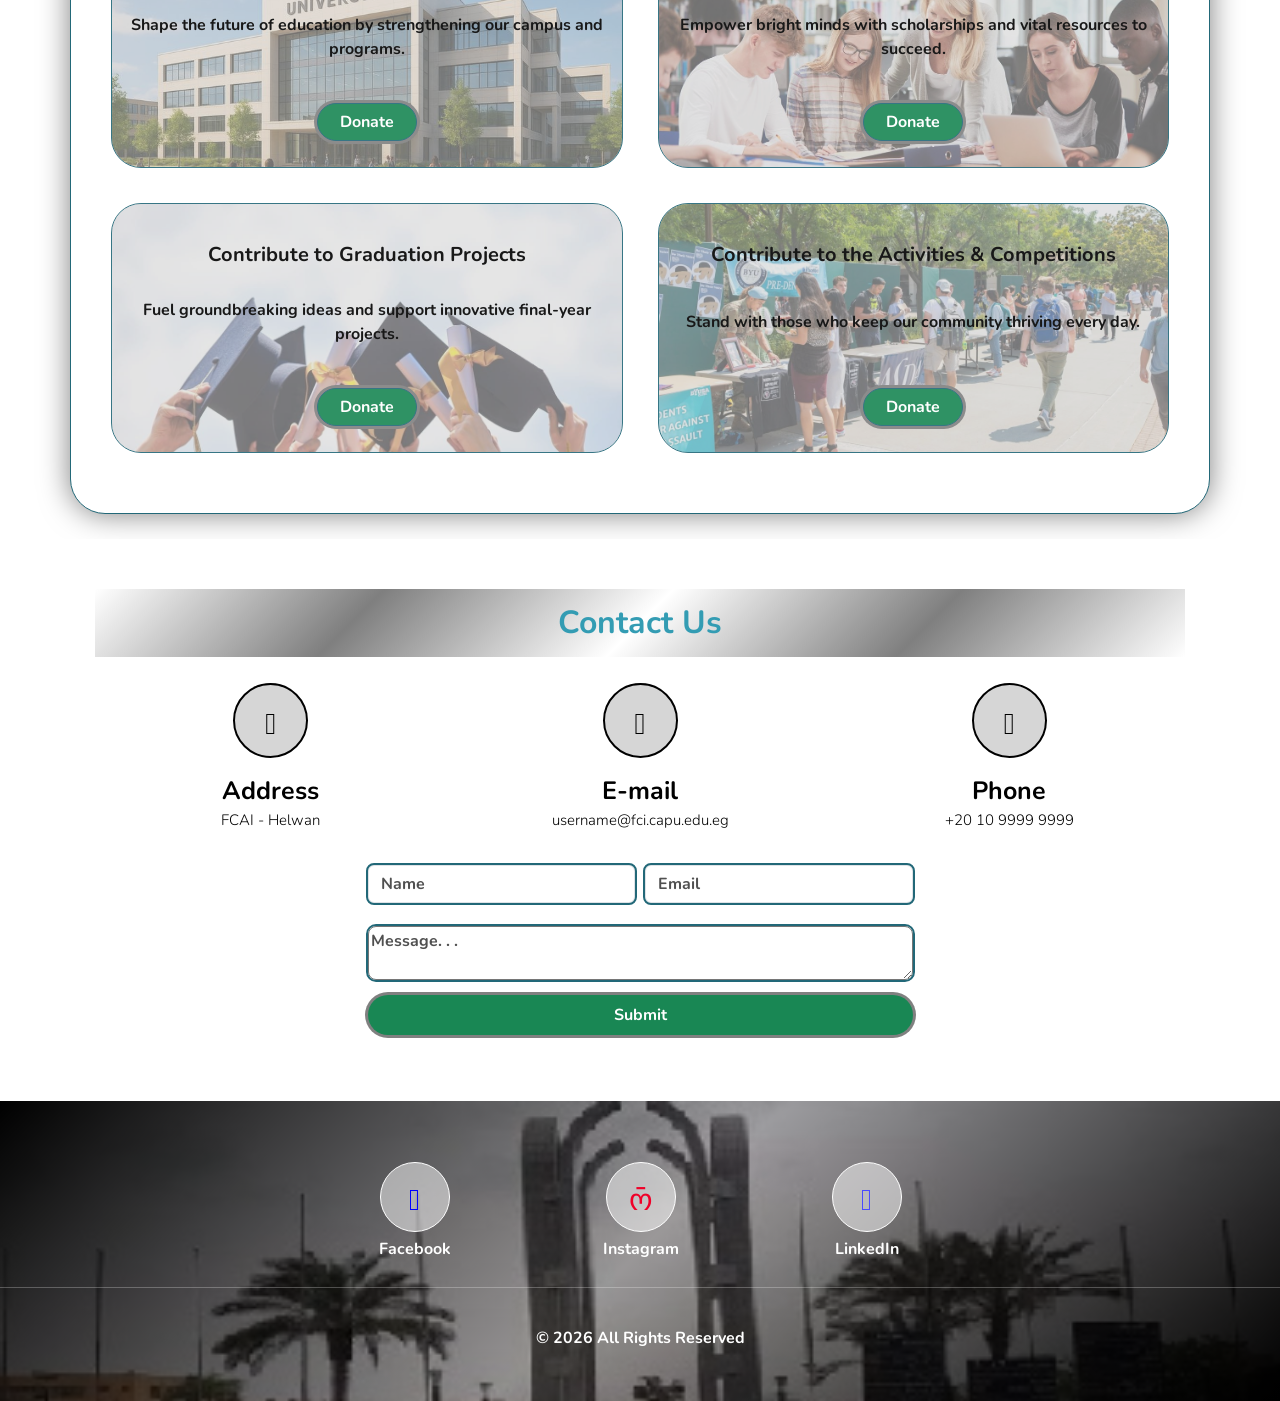
==== commit c5910f9d: "sss" ====
--- a/index.html
+++ b/index.html
@@ -63,7 +63,7 @@
                             </div>
                             <div class="div2">
                                 <div>
-                                    <img src="attachments/volunteers/Anas_Mohammed.png" alt="">
+                                    <img src="attachments/volunteers/Anas_mohamed.jpg" alt="">
                                     <p>Anas Mohammed</p>
                                 </div>
                                 <div>
@@ -90,26 +90,26 @@
         <!--   donations   -->
         <section class="donations" id="donations">
             <div class="container">
-                <h2 class="text-center mb-4">Donation</h2>
+                <h2 class="text-center mb-4">Contribution</h2>
                 <div class="card project-card">
                     <div class="card-body">
-                        <h5>Support for the College</h5>
-                        <p>-----------</p>
+                        <h5>Contribute to the college</h5>
+                        <p>Shape the future of education by strengthening our campus and programs.</p>
                         <a href="html/support-college.html" id="support-college" class="btn btn-success mt-3">Donate</a>
                     </div>
                     <div class="card-body">
-                        <h5>Support for Students</h5>
-                        <p>------------</p>
+                        <h5>Contribute to the students</h5>
+                        <p>Empower bright minds with scholarships and vital resources to succeed.</p>
                         <a href="html/support-students.html" id="support-students" class="btn btn-success mt-3">Donate</a>
                     </div>
                     <div class="card-body">
-                        <h5>Graduation Projects</h5>
-                        <p>------------</p>
+                        <h5>Contribute to Graduation Projects</h5>
+                        <p>Fuel groundbreaking ideas and support innovative final-year projects.</p>
                         <a href="html/support-graduationProjects.html" id="support-graduationProjects" class="btn btn-success mt-3">Donate</a>
                     </div>
                     <div class="card-body">
-                        <h5>Activities</h5>
-                        <p>-------------</p>
+                        <h5>Contribute to the Activities & Competitions</h5>
+                        <p>Stand with those who keep our community thriving every day.</p>
                         <a href="html/support-workers.html" id="support-workers" class="btn btn-success mt-3">Donate</a>
                     </div>
                 </div>
--- a/css/main.css
+++ b/css/main.css
@@ -94,6 +94,7 @@
     display: flex;
     justify-content: center;
     align-items: center;
+    backdrop-filter: blur(25px);
     transition: 300ms;
     z-index: 1000;
 }
@@ -242,6 +243,7 @@
     animation: width-hero-h1 3s steps(2500), blink 350ms infinite;
 }
 .hero p {
+    margin: auto;
     padding: 10px;
     font-family: 'Patrick_Hand';
     letter-spacing: 1px;
@@ -449,17 +451,57 @@
     border: none;
 }
 .project-card .card-body {
-    justify-content: center;
+    position: relative;
     width: calc((100% - 50px) / 2);
     height: 250px;
-    display: flex;
     background: var(--donations-div-color);
     border: 1px solid #226878;
     border-radius: 30px;
+    display: flex;
     flex-direction: column;
     justify-content: space-around;
     align-items: center;
-    align-items: center;
+    opacity: 0.9;
+    overflow: hidden;
+    transition: 200ms;
+}
+.card-body::before {
+    content: "";
+    position: absolute;
+    top: 0;
+    right: 0;
+    width: 100%;
+    height: 100%;
+    background-color: var(--box-shadow-80);
+    z-index: -1;
+}
+.card-body:nth-child(1):before {
+    background: url('../attachments/college.jpg');
+    background-size: cover;
+    opacity: 0.5;
+}
+.card-body:nth-child(2):before {
+    background: url('../attachments/students.jpg');
+    background-size: cover;
+    opacity: 0.5;
+}
+.card-body:nth-child(3):before {
+    background: url('../attachments/graduation-projects.jpg');
+    background-size: cover;
+    opacity: 0.5;
+}
+.card-body:nth-child(4):before {
+    background: url('../attachments/uni-events.jpg');
+    background-size: cover;
+    opacity: 0.5;
+}
+.card-body:hover {
+    .card-body:nth-child(1):before,
+    .card-body:nth-child(2):before,
+    .card-body:nth-child(3):before,
+    .card-body:nth-child(4):before {
+        scale: 1.1;
+    }
 }
 .card-body h5,
 .card-body p {
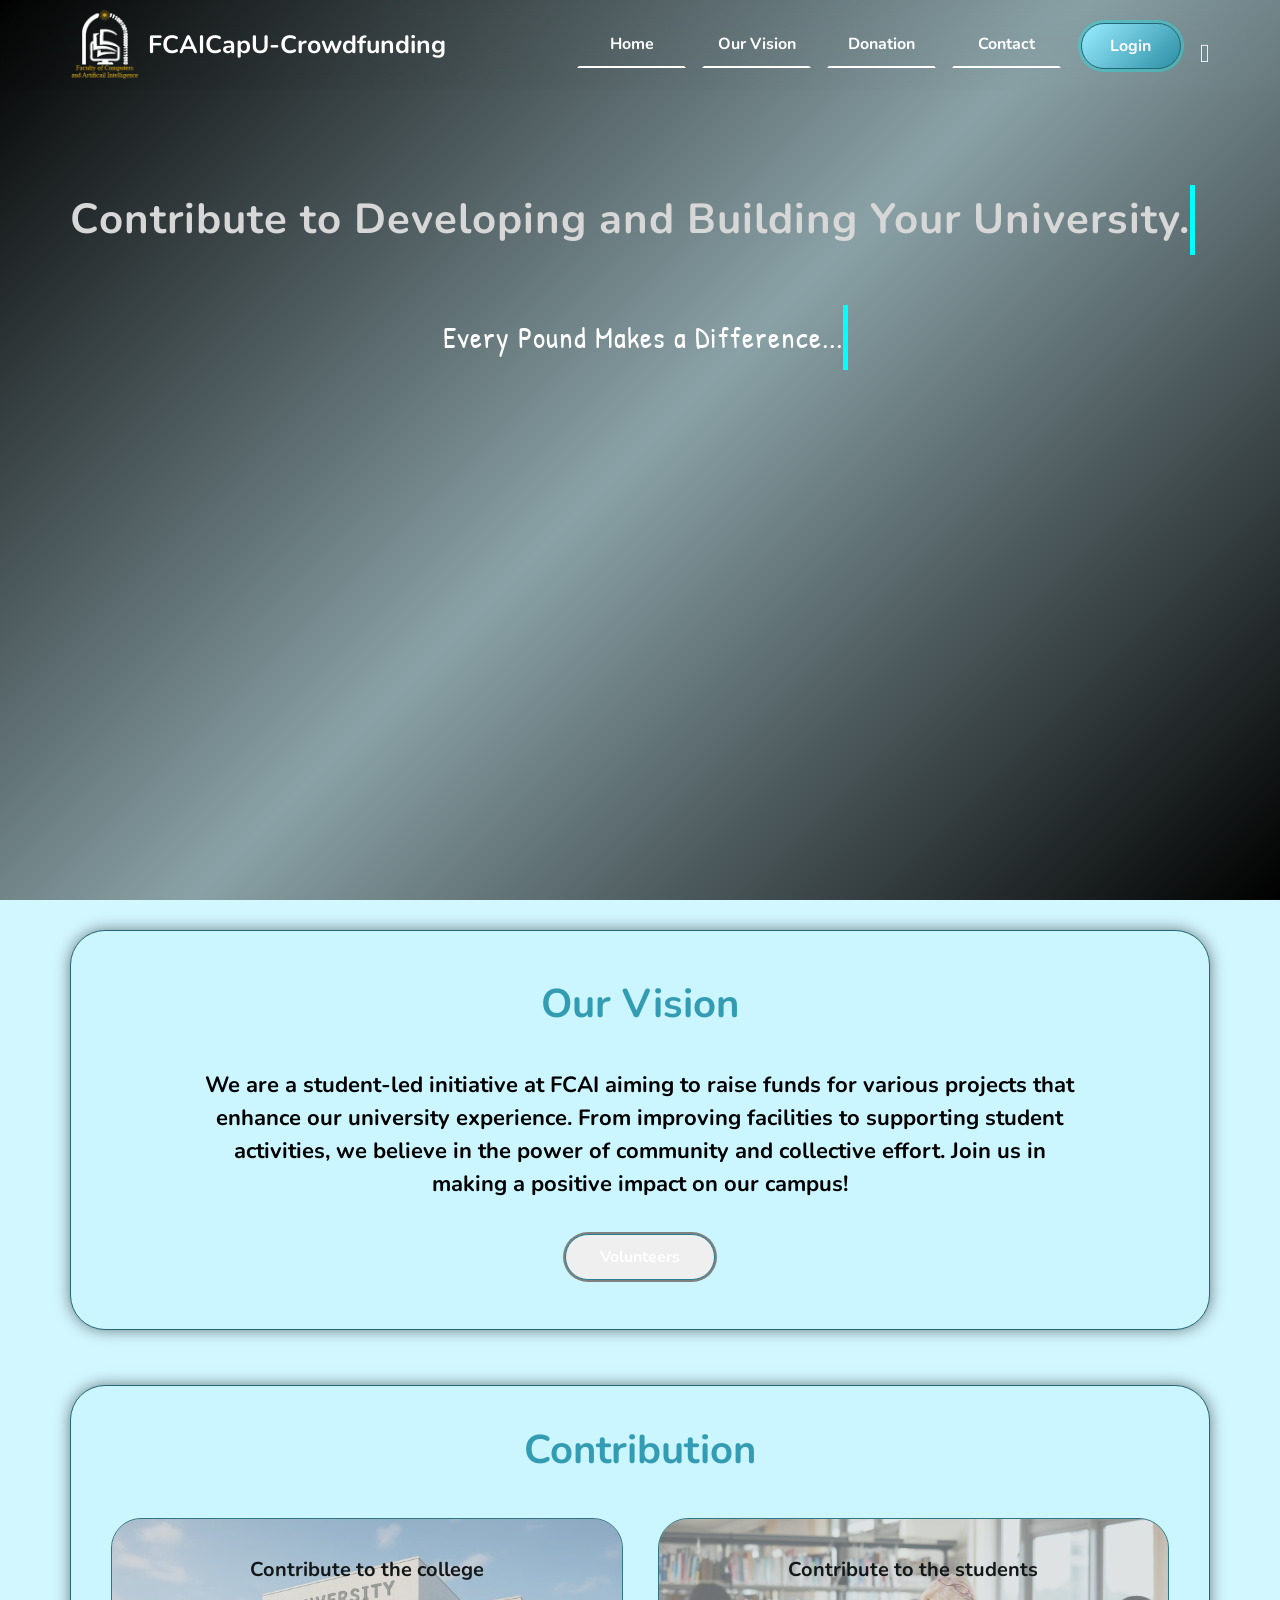
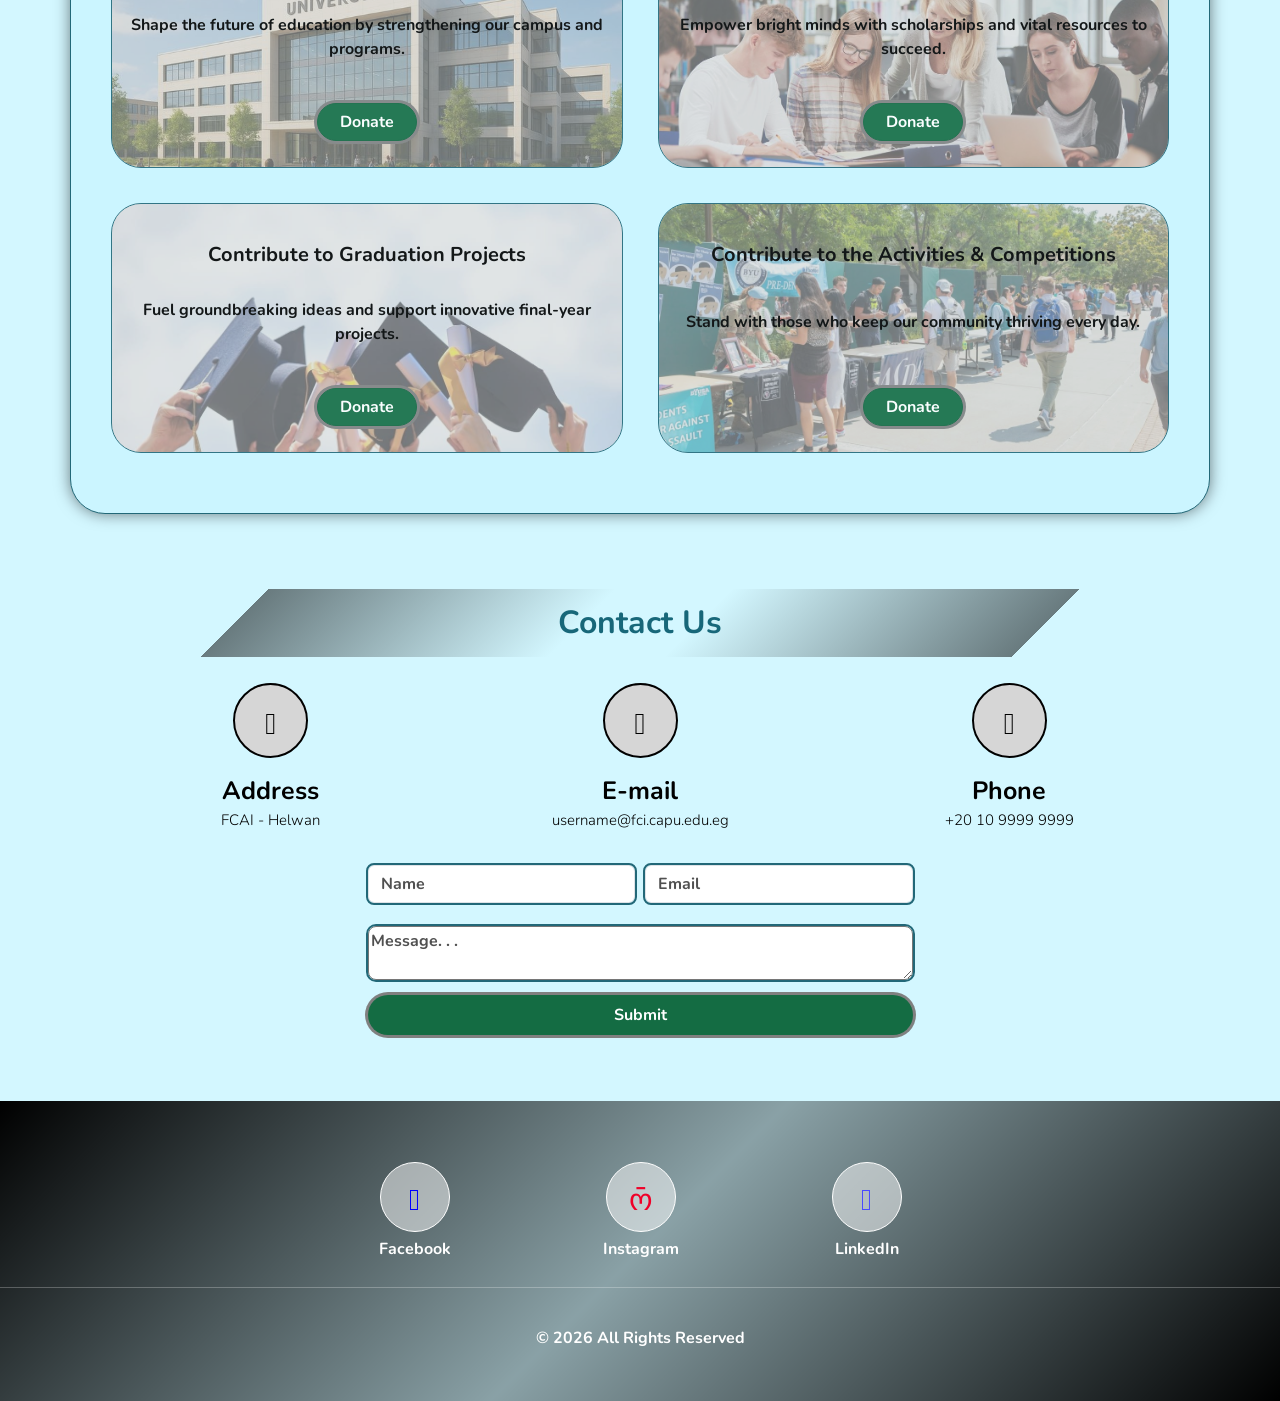
==== commit ee341c88: "Latest Version Latest Update" ====
--- a/index.html
+++ b/index.html
@@ -7,28 +7,28 @@
     <link rel="stylesheet" href="css/bootstrap/bootstrap-icons.css">
     <link rel="stylesheet" href="css/animations.css">
     <link rel="stylesheet" href="css/main.css">
-    <title>FCAIH-crowdfunding</title>
+    <title>FCAICapU-Crowdfunding</title>
     <link rel="icon" href="attachments/logos/logo1.png">
 </head>
 <body>
     <div class="animated-body">
-        <div class="arrow-up" id="arrow-up">
+        <div class="arrow-up reveal" id="arrow-up">
             <i class="bi bi-arrow-up"></i>
         </div>
-        <nav class="navbar">
-            <div class="container">
+        <nav class="navbar reveal">
+            <div class="container reveal">
                 <div>
-                    <img src="attachments/logos/logo1.png" alt="Logo" class="logo" onclick="window.location.href='index.html'">
-                    <a class="navbar-brand text-white ps-2" href="index.html">FCAIH-Crowdfunding</a>
+                    <img src="attachments/logos/logo1.png" alt="Logo" class="logo reveal" onclick="window.location.href='index.html'">
+                    <a class="navbar-brand text-white ps-2 reveal" href="index.html">FCAICapU-Crowdfunding</a>
                 </div>
                 <ul>
-                    <li><a href="#Home" class="text-white mx-2">Home</a></li>
-                    <li><a href="#about" class="text-white mx-2">Our Vision</a></li>
-                    <li><a href="#donations" class="text-white mx-2">Donation</a></li>
-                    <li><a href="#contact" class="text-white mx-2">Contact</a></li>
+                    <li><a href="#Home" class="text-white mx-2 reveal">Home</a></li>
+                    <li><a href="#ourVision" class="text-white mx-2 reveal">Our Vision</a></li>
+                    <li><a href="#donations" class="text-white mx-2 reveal">Donation</a></li>
+                    <li><a href="#contact" class="text-white mx-2 reveal">Contact</a></li>
                 </ul>
-                <a href="html/login.html" class="btn btn-light mx-1 loginBtn">Login</a>
-                <div class="theme">
+                <a href="html/login.html" class="btn btn-light mx-1 loginBtn reveal">Login</a>
+                <div class="theme reveal">
                     <i class="bi bi-sun-fill lightMode theme-icon"></i>
                     <i class="bi bi-moon-fill darkMode theme-icon"></i>
                 </div>
@@ -37,48 +37,48 @@
     
         <!-- hero -->
         <section class="hero" id="Home">
-            <h1>Contribute to Developing and Building Your University.</h1>
-            <p>Every Pound Makes a Difference...</p>
+            <h1 class="reveal">Contribute to Developing and Building Your University.</h1>
+            <p class="reveal">Every Pound Makes a Difference...</p>
         </section>
     
         <!--   our vision   -->
-        <section class="about" id="about">
+        <section class="about" id="ourVision">
             <div class="container">
-                <h1 class="text-center mb-4">Our Vision</h1>
-                <p>We are a student-led initiative at FCAI aiming to raise funds for various projects that enhance our university experience. From improving facilities to supporting student activities, we believe in the power of community and collective effort. Join us in making a positive impact on our campus!</p>
-                <button id="volunteers">Volunteers</button>
+                <h1 class="text-center mb-4 reveal">Our Vision</h1>
+                <p class="reveal">We are a student-led initiative at FCAI aiming to raise funds for various projects that enhance our university experience. From improving facilities to supporting student activities, we believe in the power of community and collective effort. Join us in making a positive impact on our campus!</p>
+                <button class="reveal" id="volunteers">Volunteers</button>
                 <div class="pop-up" id="volunteerdiv">
                     <div class="mini-pop-up">
-                        <button id="closeBtn">&times;</button>
+                        <button class="closeBtn" id="closeBtn">&times;</button>
                         <div class="container2">
-                            <div class="div1">
-                                <div>
+                            <div class="div1 reveal">
+                                <div class="reveal">
                                     <img src="attachments/volunteers/Tariq_Ahmed.jpg" alt="">
                                     <p>Tariq Ahmed</p>
                                 </div>
-                                <div>
-                                    <img src="attachments/volunteers/Eslam_Saad.jpg" alt="">
-                                    <p>Eslam Saad</p>
+                                <div class="reveal">
+                                    <img class="reveal" src="attachments/volunteers/Eslam_Saad.jpg" alt="">
+                                    <p class="reveal">Eslam Saad</p>
                                 </div>
                             </div>
-                            <div class="div2">
-                                <div>
-                                    <img src="attachments/volunteers/Anas_mohamed.jpg" alt="">
-                                    <p>Anas Mohammed</p>
+                            <div class="div2 reveal">
+                                <div class="reveal">
+                                    <img class="reveal" src="attachments/volunteers/Anas_mohamed.jpg" alt="">
+                                    <p class="reveal">Anas Mohammed</p>
                                 </div>
-                                <div>
-                                    <img src="attachments/volunteers/Ahmed_Kamal.jpg" alt="">
-                                    <p>Ahmed Kamal</p>
+                                <div class="reveal">
+                                    <img class="reveal" src="attachments/volunteers/Ahmed_Kamal.jpg" alt="">
+                                    <p class="reveal">Ahmed Kamal</p>
                                 </div>
                             </div>
-                            <div class="div3">
-                                <div>
-                                    <img src="attachments/logos/logo1.png" alt="">
-                                    <p>Ammar Yasser</p>
+                            <div class="div3 reveal">
+                                <div class="reveal">
+                                    <img class="reveal" src="attachments/logos/logo1.png" alt="">
+                                    <p class="reveal">Ammar Yasser</p>
                                 </div>
-                                <div>
-                                    <img src="attachments/volunteers/Hossam_Abdul-Aziz.png" alt="">
-                                    <p>Hossam Abdul-Aziz</p>
+                                <div class="reveal">
+                                    <img class="reveal" src="attachments/volunteers/Hossam_Abdul-Aziz.png" alt="">
+                                    <p class="reveal">Hossam Abdul-Aziz</p>
                                 </div>
                             </div>
                         </div>
@@ -90,91 +90,93 @@
         <!--   donations   -->
         <section class="donations" id="donations">
             <div class="container">
-                <h2 class="text-center mb-4">Contribution</h2>
-                <div class="card project-card">
-                    <div class="card-body">
-                        <h5>Contribute to the college</h5>
-                        <p>Shape the future of education by strengthening our campus and programs.</p>
-                        <a href="html/support-college.html" id="support-college" class="btn btn-success mt-3">Donate</a>
+                <h2 class="text-center mb-4 reveal">Contribution</h2>
+                <div class="card project-card reveal">
+                    <div class="card-body reveal">
+                        <h5 class="reveal">Contribute to the college</h5>
+                        <p class="reveal">Shape the future of education by strengthening our campus and programs.</p>
+                        <a href="html/support-college.html" id="support-college" class="btn btn-success mt-3 reveal">Donate</a>
                     </div>
-                    <div class="card-body">
-                        <h5>Contribute to the students</h5>
-                        <p>Empower bright minds with scholarships and vital resources to succeed.</p>
-                        <a href="html/support-students.html" id="support-students" class="btn btn-success mt-3">Donate</a>
+                    <div class="card-body reveal">
+                        <h5 class="reveal">Contribute to the students</h5>
+                        <p class="reveal">Empower bright minds with scholarships and vital resources to succeed.</p>
+                        <a href="html/support-students.html" id="support-students" class="btn btn-success mt-3 reveal">Donate</a>
                     </div>
-                    <div class="card-body">
-                        <h5>Contribute to Graduation Projects</h5>
-                        <p>Fuel groundbreaking ideas and support innovative final-year projects.</p>
-                        <a href="html/support-graduationProjects.html" id="support-graduationProjects" class="btn btn-success mt-3">Donate</a>
+                    <div class="card-body reveal">
+                        <h5 class="reveal">Contribute to Graduation Projects</h5>
+                        <p class="reveal">Fuel groundbreaking ideas and support innovative final-year projects.</p>
+                        <a href="html/support-graduationProjects.html" id="support-graduationProjects" class="btn btn-success mt-3 reveal">Donate</a>
                     </div>
-                    <div class="card-body">
-                        <h5>Contribute to the Activities & Competitions</h5>
-                        <p>Stand with those who keep our community thriving every day.</p>
-                        <a href="html/support-workers.html" id="support-workers" class="btn btn-success mt-3">Donate</a>
+                    <div class="card-body reveal">
+                        <h5 class="reveal">Contribute to the Activities & Competitions</h5>
+                        <p class="reveal">Stand with those who keep our community thriving every day.</p>
+                        <a href="html/support-activities.html" id="support-activities" class="btn btn-success mt-3 reveal">Donate</a>
                     </div>
                 </div>
             </div>
         </section>
     
         <!-- contact -->
-        <section id="contact" class="contact">
-            <div class="container">
-                <h2 class="text-center">Contact Us</h2>
+        <section id="contact" class="contact reveal">
+            <div class="container reveal">
+                <h2 class="text-center reveal">Contact Us</h2>
                 <div class="bootstrap-icons">
-                    <div class="icon-div">
-                        <div class="circle">
-                            <i class="bi bi-geo-alt-fill"></i>
+                    <div class="icon-div reveal">
+                        <div class="circle reveal">
+                            <i class="bi bi-geo-alt-fill reveal"></i>
                         </div>
-                        <p>Address</p>
-                        <h4>FCAI - Helwan</h4>
+                        <p class="reveal">Address</p>
+                        <h4 class="reveal">FCAI - Helwan</h4>
                     </div>
-                    <div class="icon-div">
-                        <div class="circle"><i class="bi bi-envelope-fill"></i></div>
-                        <p>E-mail</p>
-                        <h4>username@fci.capu.edu.eg</h4>
+                    <div class="icon-div reveal">
+                        <div class="circle reveal">
+                            <i class="bi bi-envelope-fill reveal"></i></div>
+                        <p class="reveal">E-mail</p>
+                        <h4 class="reveal">username@fci.capu.edu.eg</h4>
                     </div>
-                    <div class="icon-div">
-                        <div class="circle"><i class="bi bi-telephone-fill"></i></div>
-                        <p>Phone</p>
-                            <h4>+20 10 9999 9999</h4>
+                    <div class="icon-div reveal">
+                        <div class="circle reveal">
+                            <i class="bi bi-telephone-fill reveal"></i></div>
+                        <p class="reveal">Phone</p>
+                        <h4 class="reveal">+20 10 9999 9999</h4>
                     </div>
                 </div>
                 <form action="php/donate.php" method="POST">
                     <div style="display: flex; gap: 10px;">
-                        <input type="text" name="name" class="form-control my-2" placeholder="Name" required>
-                        <input type="email" name="email" class="form-control my-2" placeholder="Email" required>
+                        <input type="text" name="name" class="form-control my-2 reveal" placeholder="Name" required>
+                        <input type="email" name="email" class="form-control my-2 reveal" inputmode="email" placeholder="Email" required>
                     </div>
-                    <textarea name="message" id="message" placeholder="Message. . ."  required></textarea>
-                    <button class="btn btn-success w-100" type="submit">Submit</button>
+                    <textarea name="message" class="reveal" id="message" placeholder="Message. . ."  required></textarea>
+                    <button class="btn btn-success w-100 reveal" type="submit">Submit</button>
                 </form>
-                <p id="msg" class="text-center mt-3"></p>
+                <p id="msg" class="text-center mt-3 reveal"></p>
             </div>
         </section>
 
         <!-- footer -->
         <footer>
-            <div class="icons">
-                <div class="app">
-                    <div class="icon">
-                        <i class="bi bi-facebook"></i>
+            <div class="icons reveal">
+                <div class="app reveal">
+                    <div class="icon reveal">
+                        <i class="bi bi-facebook reveal"></i>
                     </div>
-                    <span>Facebook</span>
+                    <span class="reveal">Facebook</span>
                 </div>
-                <div class="app">
-                    <div class="icon">
-                        <i class="bi bi-instagram"></i>
+                <div class="app reveal">
+                    <div class="icon reveal">
+                        <i class="bi bi-instagram reveal"></i>
                     </div>
-                    <span>Instagram</span>
+                    <span class="reveal">Instagram</span>
                 </div>
-                <div class="app">
-                    <div class="icon">
-                        <i class="bi bi-linkedin"></i>
+                <div class="app reveal">
+                    <div class="icon reveal">
+                        <i class="bi bi-linkedin reveal"></i>
                     </div>
-                    <span>LinkedIn</span>
+                    <span class="reveal">LinkedIn</span>
                 </div>
             </div>
             <hr>
-            <p>© 2026 All Rights Reserved</p>
+            <p class="reveal">© 2026 All Rights Reserved</p>
         </footer>
     </div>
     <script src="js/main.js" defer></script>
--- a/css/animations.css
+++ b/css/animations.css
@@ -92,3 +92,27 @@
     }
 }
 
+/* reveal code for all project */
+
+.reveal {
+    opacity: 0;
+    transform: translateY(50px);
+    transition: all 1s 0s ease;
+}
+.reveal.active {
+    opacity: 1;
+    transform: translateY(0px);
+}
+
+/* CSS for html/filenames.html */
+
+@keyframes animated-body-support {
+    from {
+        opacity: 0;
+        background: black;
+        visibility: hidden;
+    } to {
+        opacity: 1;
+        background-color: transparent;
+    }
+}
--- a/css/main.css
+++ b/css/main.css
@@ -26,8 +26,8 @@
 /* ------------------------------------------------------------------------- Basics */
 
 :root {
-    --primary-color: white;
-    --secondary-color: white;
+    --primary-color: #d3f7ff;
+    --secondary-color: #cbf5ff;
     --border-color: black;
     --text-color: white;
     --text-color-inverted: black;
@@ -43,11 +43,14 @@
 }
 * {
     font-family: 'Nunito-Bold';
-    transition: 500ms;
+    transition: 1s;
 }
 html {
     scroll-behavior: smooth;
     font-family: 'Nunito-Bold';
+}
+body {
+    background: var(--primary-color);
 }
 .animated-body {
     animation: index-body 1s forwards ease;
@@ -271,10 +274,10 @@
     font-family: 'Nunito-Bold';
     padding: 40px 20px;
     background: var(--secondary-color);
+    color: var(--text-color-inverted);
     border: 1px solid #226878;
-    box-shadow: 0 0 30px 0 var(--box-shadow-80);
-    color: var(--text-color-inverted);
     border-radius: 35px;
+    box-shadow: 0 0 15px 0 var(--box-shadow-80);
     display: flex;
     flex-direction: column;
     justify-content: space-around;
@@ -315,7 +318,7 @@
     right: 0;
     width: 100%;
     height: 100%;
-    background: rgba(0, 0, 0, 0.5);
+    background: #00000080;
     display: none;
     backdrop-filter: blur(20px);
     z-index: 1000;
@@ -324,7 +327,7 @@
 .popup-hide {
     animation: pop-up2 750ms forwards ease;
 }
-.pop-up #closeBtn {
+.pop-up .closeBtn {
     position: absolute;
     top: 0;
     right: 0;
@@ -337,9 +340,12 @@
     cursor: pointer;
     transition: 200ms;
 }
-.pop-up #closeBtn:hover {
+.pop-up .closeBtn:hover {
     background-color: red;
     color: white;
+}
+.pop-up .closeBtn:active {
+    background-color: #b40000;
 }
 .mini-pop-up {
     position: absolute;
@@ -391,12 +397,7 @@
     align-items: center;
     border-radius: 25px;
     overflow: hidden;
-}
-.mini-pop-up .container2 .div1 div:hover,
-.mini-pop-up .container2 .div2 div:hover,
-.mini-pop-up .container2 .div3 div:hover {
-    width: 90%;
-    height: 55%;
+    transition: all 350ms 0s linear;
 }
 .mini-pop-up .container2 img {
     margin: 15px 0;
@@ -405,6 +406,17 @@
     border: 2px solid gray;
     border-radius: 50%;
 }
+.mini-pop-up .container2 .div1 div:hover,
+.mini-pop-up .container2 .div2 div:hover,
+.mini-pop-up .container2 .div3 div:hover {
+    width: 95%;
+    height: 55%;
+    img {
+        scale: 1.25;
+        transition: all 100ms 0 linear;
+    }
+    transition: all 150ms 0s linear;
+}
 .mini-pop-up .container2 p {
     font-size: 18px;
     color: var(--text-color-inverted);
@@ -428,8 +440,8 @@
     background: var(--secondary-color);
     color: var(--text-color-inverted);
     border: 1px solid #226878;
-    box-shadow: 0 0 30px 0 var(--box-shadow-80);
     border-radius: 35px;
+    box-shadow: 0 0 15px 0 var(--box-shadow-80);
     display: flex;
     flex-direction: column;
     justify-content: space-around;
@@ -517,7 +529,7 @@
     height: 30px;
 }
 .card-body a {
-    scroll-margin-top: 300px;
+    scroll-margin-top: 550px;
     background: linear-gradient(#226878);
     color: white;
     box-shadow: 0 0 0 3px gray;
@@ -544,11 +556,11 @@
 /* ------------------------------------------------------------------------- contact */
 .contact {
     padding: 25px;
-    scroll-margin-top: 60px;
+    scroll-margin-top: 50px;
     display: block;
     width: 100%;
     height: 100%;
-    background-color: var(--text-color);
+    background-color: var(--primary-color);
     gap: 20px;
 }
 .contact .container {
@@ -556,7 +568,6 @@
     display: block;
     width: 100%;
     height: 100%;
-    background-color: var(--text-color);
 }
 .contact h2 {
     text-align: center;
@@ -564,8 +575,8 @@
     margin: auto;
     margin-bottom: 26px;
     padding: 15px;
-    background: linear-gradient(135deg, var(--text-color), var(--box-shadow-80), var(--text-color), var(--box-shadow-80), var(--text-color));
-    color: #339cb3;
+    background: linear-gradient(135deg, var(--primary-color) 15%, var(--box-shadow-80) 15%, var(--primary-color) 45% 55%, var(--box-shadow-80) 85%,var(--primary-color) 85%);
+    color: #176779;
 }
 .contact .bootstrap-icons {
     display: flex;
@@ -593,6 +604,7 @@
     display: flex;
     justify-content: center;
     align-items: center;
+    transition: 200ms;
 }
 .icon-div .circle:hover {
     border: 2px solid #226878;
@@ -628,6 +640,7 @@
 .contact form div input {
     outline: 2px solid #226878;
     background-color: var(--input-color);
+    transition: 250ms;
 }
 .contact form div input::placeholder {
     color: #505050;
@@ -641,6 +654,7 @@
     border-radius: 8px;
     background-color: var(--input-color);
     outline: 2px solid #226878;
+    transition: 250ms;
 }
 .contact form textarea::placeholder {
     color: #505050;
@@ -684,9 +698,7 @@
     width: 100%;
     height: 100%;
     background:
-        linear-gradient(135deg, rgba(0,0,0,1) 0%, rgba(0, 0, 0, 0.35) 50%, rgba(0,0,0,1) 100%),
-        url('../attachments/wallpapers/CapUniversity.jpg'),
-        fixed;
+        linear-gradient(135deg, rgba(0,0,0,1) 0%, rgba(0, 0, 0, 0.35) 50%, rgba(0,0,0,1) 100%), fixed;
     background-size: cover;
     background-repeat: no-repeat;
     z-index: -1;
